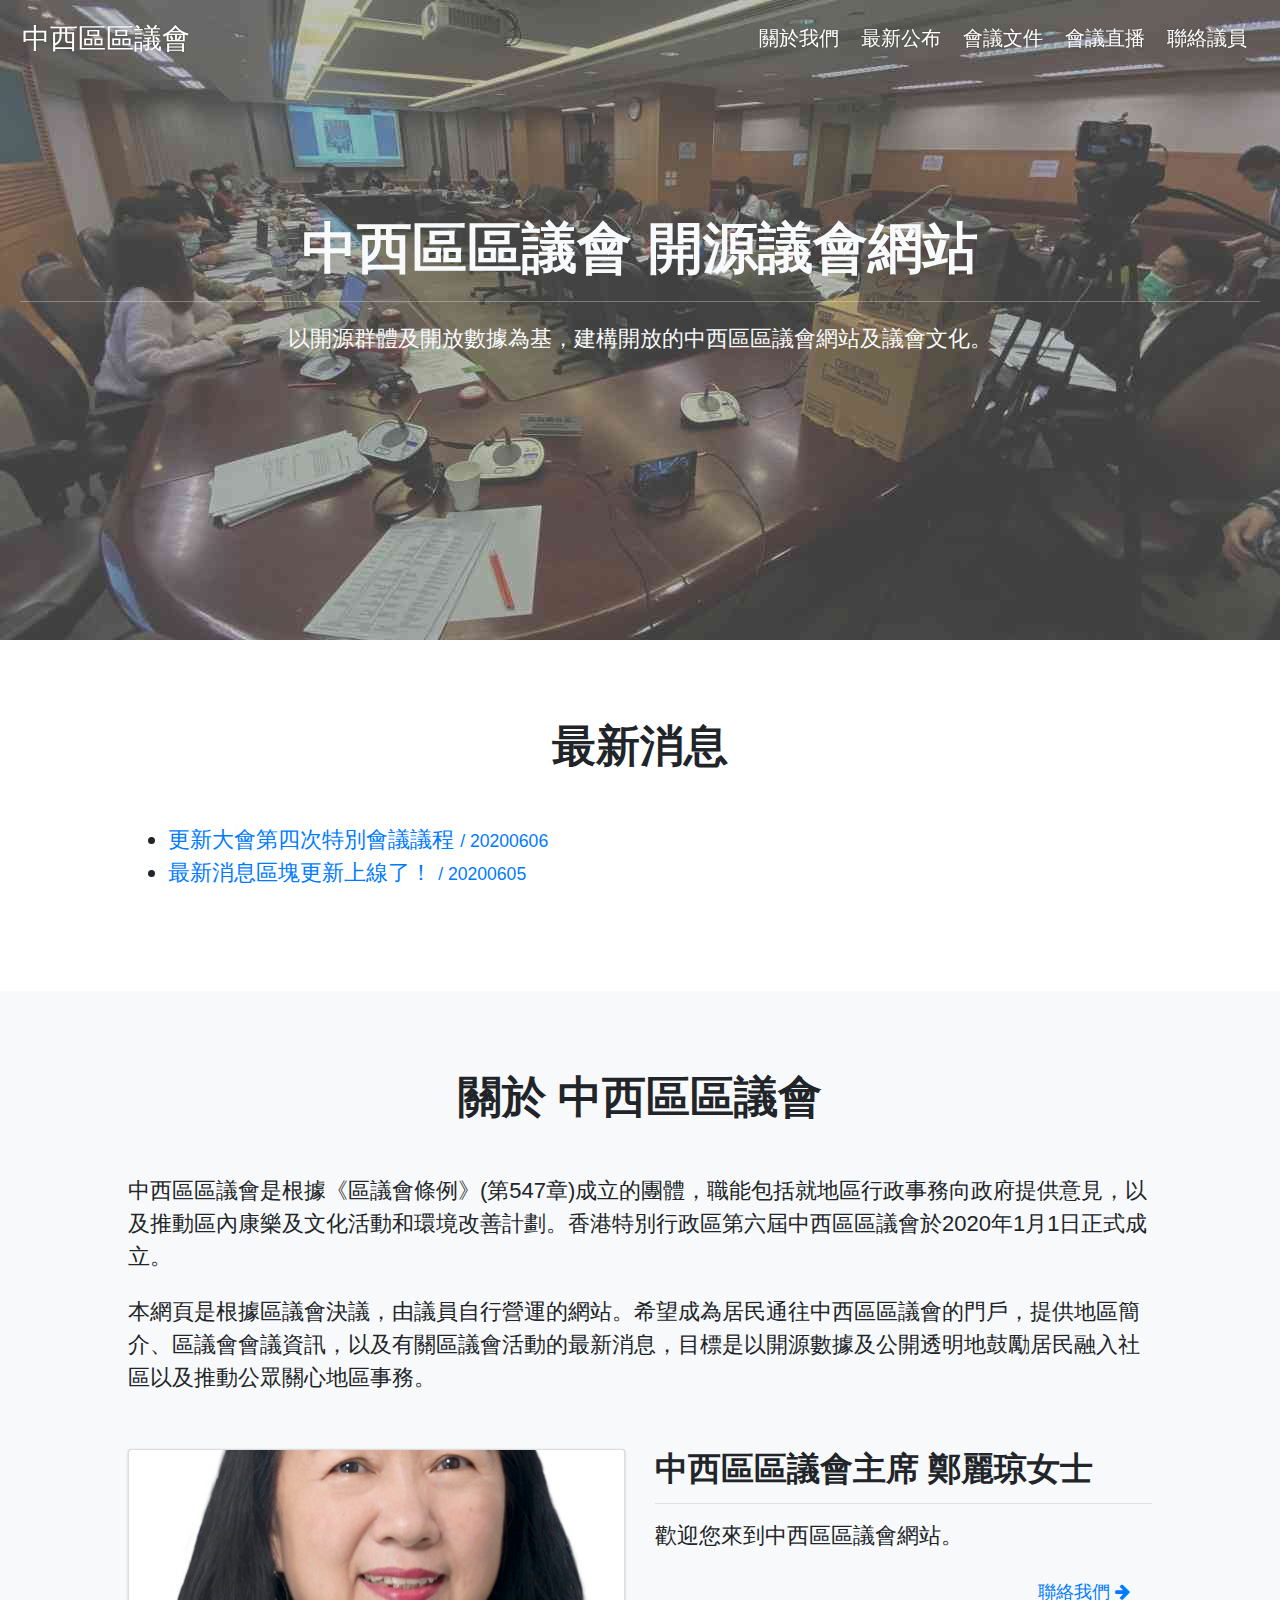
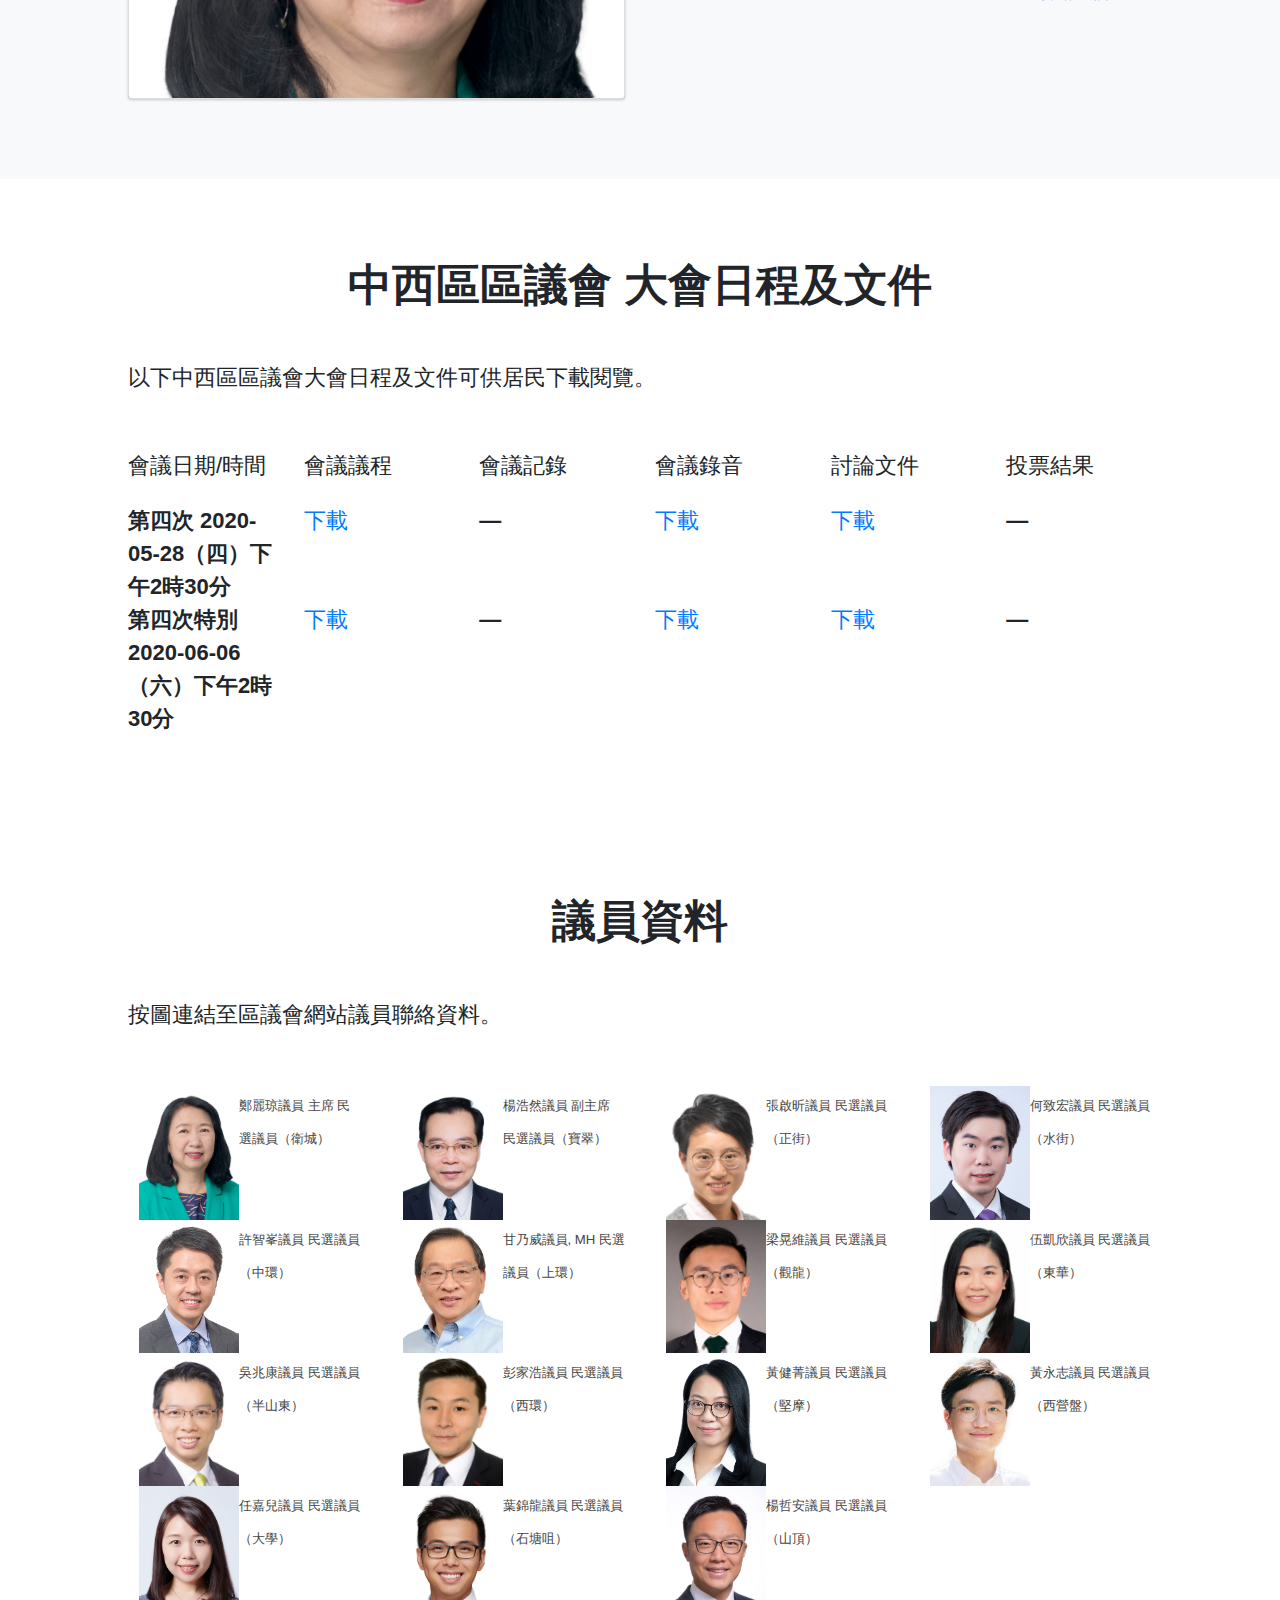
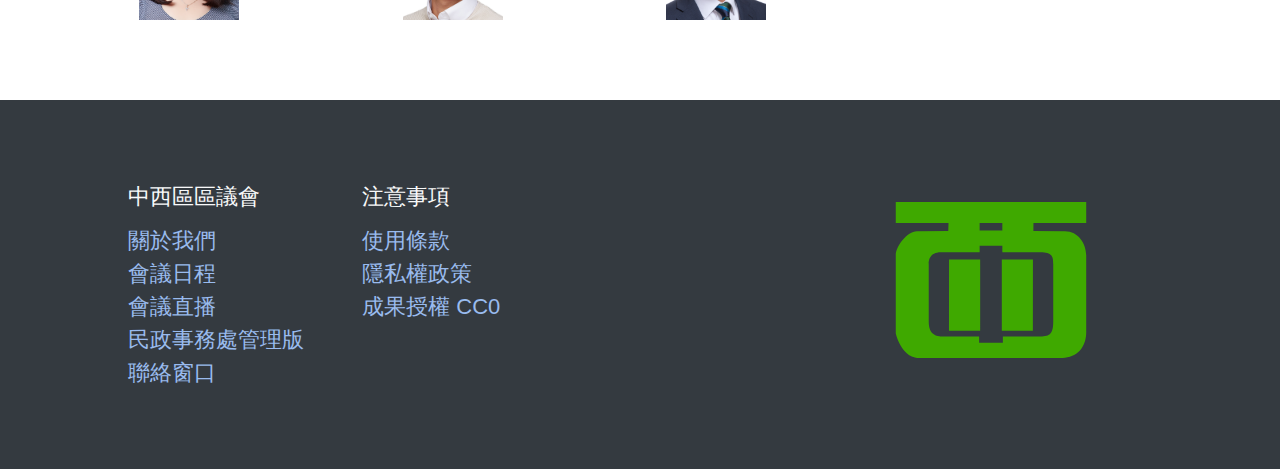
==== index.html @ d82fac0d "minor change meeting_g" ====
<!DOCTYPE html><html><head><meta property="og:locale" content="zh_TW"><meta property="og:title" content="中西區區議會 Central and Western District Council"><meta property="og:type" content="article"><meta property="og:url" content="https://cwdchk.org"><meta property="og:image" content="https://g0v.github.io/grants-landing-template/img/thumbnail.jpg"><meta property="og:image:type" content="image/jpg"><meta property="og:image:width" content="1084"><meta property="og:image:height" content="631"><meta property="og:description" content="中西區區議會門戶網站"><meta property="article:author" content="samyipstt"><meta property="article:section" content="Hong Kong"><meta name="viewport" content="width=device-width; initial-scale=1.0;"><meta charset="utf-8"><link rel="stylesheet" type="text/css" href="//maxcdn.bootstrapcdn.com/bootstrap/4.0.0-beta.2/css/bootstrap.min.css"><link rel="stylesheet" href="//maxcdn.bootstrapcdn.com/font-awesome/4.6.2/css/font-awesome.min.css"><link rel="stylesheet" type="text/css" href="index.css"></head><body><nav class="navbar navbar-expand-lg navbar-dark fixed-top"><a href="/" class="navbar-brand">中西區區議會</a><button type="button" data-toggle="collapse" data-target="#navbarSupportedContent" class="navbar-toggler"><span class="navbar-toggler-icon"></span></button><div class="collapse navbar-collapse"><ul class="navbar-nav ml-auto"><li class="nav-item active"><a href="#about" class="nav-link">關於我們</a></li><li class="nav-item active"><a href="#news" class="nav-link">最新公布</a></li><li class="nav-item active"><a href="#meeting_g" class="nav-link">會議文件</a></li><li class="nav-item active"><a href="https://www.facebook.com/cwdclive/live" target="_blank" class="nav-link">會議直播</a></li><li class="nav-item active"><a href="#contact" class="nav-link">聯絡議員</a></li></ul></div></nav><div class="jumbotron text-light"><div class="text-center"><h1 class="mb-2">中西區區議會 開源議會網站</h1><div style="border-bottom:1px solid rgba(255,255,255,0.3);margin:20px"></div><p>以開源群體及開放數據為基，建構開放的中西區區議會網站及議會文化。</p><br></div></div><div class="section bg-white section-news"><div class="inner"><div class="text-center"><h2 id="news">最新消息</h2></div><ul><li><a href="/#meeting_g">更新大會第四次特別會議議程 <small>/ 20200606</small></a></li><li><a href="/#news/">最新消息區塊更新上線了！ <small>/ 20200605</small></a></li></ul></div></div><div class="section section-why bg-light"><div class="inner"><div class="text-center"><h2 id="about">關於 中西區區議會</h2></div><p>中西區區議會是根據《區議會條例》(第547章)成立的團體，職能包括就地區行政事務向政府提供意見，以及推動區內康樂及文化活動和環境改善計劃。香港特別行政區第六屆中西區區議會於2020年1月1日正式成立。</p><p>本網頁是根據區議會決議，由議員自行營運的網站。希望成為居民通往中西區區議會的門戶，提供地區簡介、區議會會議資訊，以及有關區議會活動的最新消息，目標是以開源數據及公開透明地鼓勵居民融入社區以及推動公眾關心地區事務。</p><br><div class="row"><div class="col"><div style="background:url(img/dcmember/2943.jpg) center center no-repeat #444;background-size:cover" class="media-preview"></div></div><div class="col"><h4>中西區區議會主席 鄭麗琼女士</h4><div class="sep light-dark gap-sm"></div><p>歡迎您來到中西區區議會網站。</p><div class="pull-right mr-3"><a href="#contact"><small>聯絡我們 <i class="fa fa-arrow-right"></i></small></a></div></div></div></div></div><div class="section section-trivia"><div class="inner"><div class="text-center"><h2 id="meeting_g">中西區區議會 大會日程及文件</h2></div><p>以下中西區區議會大會日程及文件可供居民下載閱覽。</p><br><div class="row"><div class="col-2"><p>會議日期/時間</p></div><div class="col-2"><p>會議議程</p></div><div class="col-2"><p>會議記錄</p></div><div class="col-2"><p>會議錄音</p></div><div class="col-2"><p>討論文件</p></div><div class="col-2"><p>投票結果</p></div></div><div class="row"><div class="col-2"><span class="name"><b>第四次 2020-05-28（四）下午2時30分</b></span></div><div class="col-2"><span class="name"><a href="/meeting/meeting_g/GM/2020R04/agenda.odt">下載</a></span></div><div class="col-2"><span class="name"><b>—</b></span></div><div class="col-2"><span class="name"><a href="/202GM0R04record.html">下載</a></span></div><div class="col-2"><span class="name"><a href="/2020GMR04record.html">下載</a></span></div><div class="col-2"><span class="name"><b>—</b></span></div></div><div class="row"><div class="col-2"><span class="name"><b>第四次特別 2020-06-06（六）下午2時30分</b></span></div><div class="col-2"><span class="name"><a href="/meeting/meeting_g/GM/2020S04/agenda.odt">下載</a></span></div><div class="col-2"><span class="name"><b>—</b></span></div><div class="col-2"><span class="name"><a href="/2020GMS04record.html">下載</a></span></div><div class="col-2"><span class="name"><a href="/2020GMS04record.html">下載</a></span></div><div class="col-2"><span class="name"><b>—</b></span></div></div></div></div><div class="section section-trivia"><div class="inner"><div class="text-center"><h2 id="contact">議員資料</h2></div><p>按圖連結至區議會網站議員聯絡資料。</p><br><div class="row"><div class="col-6 col-md-3"><div class="media"><i class="fa mr-2 mt-1"> </i><img src="img/dcmember/2943.jpg" style="width:100px" alt="鄭麗琼議員 主席 民選議員（衛城）"><div class="media-body"><a href="https://www.districtcouncils.gov.hk/central/tc_chi/members/info/dc_member_list_detail.php?member_id=2943" style="line-height:1.4em;font-size:0.6em;color:#444" target="_blank"> 鄭麗琼議員 主席 民選議員（衛城）</a></div></div></div><div class="col-6 col-md-3"><div class="media"><i class="fa mr-2 mt-1"> </i><img src="img/dcmember/2964.jpg" style="width:100px" alt="楊浩然議員 副主席 民選議員（寶翠）"><div class="media-body"><a href="https://www.districtcouncils.gov.hk/central/tc_chi/members/info/dc_member_list_detail.php?member_id=2964" style="line-height:1.4em;font-size:0.6em;color:#444" target="_blank"> 楊浩然議員 副主席 民選議員（寶翠）</a></div></div></div><div class="col-6 col-md-3"><div class="media"><i class="fa mr-2 mt-1"> </i><img src="img/dcmember/2957.jpg" style="width:100px" alt="張啟昕議員 民選議員（正街）"><div class="media-body"><a href="https://www.districtcouncils.gov.hk/central/tc_chi/members/info/dc_member_list_detail.php?member_id=2957" style="line-height:1.4em;font-size:0.6em;color:#444" target="_blank"> 張啟昕議員 民選議員（正街）</a></div></div></div><div class="col-6 col-md-3"><div class="media"><i class="fa mr-2 mt-1"> </i><img src="img/dcmember/2958.jpg" style="width:100px" alt="何致宏議員 民選議員（水街）"><div class="media-body"><a href="https://www.districtcouncils.gov.hk/central/tc_chi/members/info/dc_member_list_detail.php?member_id=2958" style="line-height:1.4em;font-size:0.6em;color:#444" target="_blank"> 何致宏議員 民選議員（水街）</a></div></div></div><div class="col-6 col-md-3"><div class="media"><i class="fa mr-2 mt-1"> </i><img src="img/dcmember/2945.jpg" style="width:100px" alt="許智峯議員 民選議員（中環）"><div class="media-body"><a href="https://www.districtcouncils.gov.hk/central/tc_chi/members/info/dc_member_list_detail.php?member_id=2945" style="line-height:1.4em;font-size:0.6em;color:#444" target="_blank"> 許智峯議員 民選議員（中環）</a></div></div></div><div class="col-6 col-md-3"><div class="media"><i class="fa mr-2 mt-1"> </i><img src="img/dcmember/2946.jpg" style="width:100px" alt=" 甘乃威議員, MH 民選議員（上環）"><div class="media-body"><a href="https://www.districtcouncils.gov.hk/central/tc_chi/members/info/dc_member_list_detail.php?member_id=2946" style="line-height:1.4em;font-size:0.6em;color:#444" target="_blank">  甘乃威議員, MH 民選議員（上環）</a></div></div></div><div class="col-6 col-md-3"><div class="media"><i class="fa mr-2 mt-1"> </i><img src="img/dcmember/2959.jpg" style="width:100px" alt="梁晃維議員 民選議員（觀龍）"><div class="media-body"><a href="https://www.districtcouncils.gov.hk/central/tc_chi/members/info/dc_member_list_detail.php?member_id=2959" style="line-height:1.4em;font-size:0.6em;color:#444" target="_blank"> 梁晃維議員 民選議員（觀龍）</a></div></div></div><div class="col-6 col-md-3"><div class="media"><i class="fa mr-2 mt-1"> </i><img src="img/dcmember/2956.jpg" style="width:100px" alt="伍凱欣議員 民選議員（東華）"><div class="media-body"><a href="https://www.districtcouncils.gov.hk/central/tc_chi/members/info/dc_member_list_detail.php?member_id=2956" style="line-height:1.4em;font-size:0.6em;color:#444" target="_blank"> 伍凱欣議員 民選議員（東華）</a></div></div></div><div class="col-6 col-md-3"><div class="media"><i class="fa mr-2 mt-1"> </i><img src="img/dcmember/2952.jpg" style="width:100px" alt="吳兆康議員 民選議員（半山東）"><div class="media-body"><a href="https://www.districtcouncils.gov.hk/central/tc_chi/members/info/dc_member_list_detail.php?member_id=2952" style="line-height:1.4em;font-size:0.6em;color:#444" target="_blank"> 吳兆康議員 民選議員（半山東）</a></div></div></div><div class="col-6 col-md-3"><div class="media"><i class="fa mr-2 mt-1"> </i><img src="img/dcmember/2960.jpg" style="width:100px" alt="彭家浩議員 民選議員（西環）"><div class="media-body"><a href="https://www.districtcouncils.gov.hk/central/tc_chi/members/info/dc_member_list_detail.php?member_id=2960" style="line-height:1.4em;font-size:0.6em;color:#444" target="_blank"> 彭家浩議員 民選議員（西環）</a></div></div></div><div class="col-6 col-md-3"><div class="media"><i class="fa mr-2 mt-1"> </i><img src="img/dcmember/2961.jpg" style="width:100px" alt="黃健菁議員 民選議員（堅摩）"><div class="media-body"><a href="https://www.districtcouncils.gov.hk/central/tc_chi/members/info/dc_member_list_detail.php?member_id=2961" style="line-height:1.4em;font-size:0.6em;color:#444" target="_blank"> 黃健菁議員 民選議員（堅摩）</a></div></div></div><div class="col-6 col-md-3"><div class="media"><i class="fa mr-2 mt-1"> </i><img src="img/dcmember/2962.jpg" style="width:100px" alt="黃永志議員 民選議員（西營盤）"><div class="media-body"><a href="https://www.districtcouncils.gov.hk/central/tc_chi/members/info/dc_member_list_detail.php?member_id=2962" style="line-height:1.4em;font-size:0.6em;color:#444" target="_blank"> 黃永志議員 民選議員（西營盤）</a></div></div></div><div class="col-6 col-md-3"><div class="media"><i class="fa mr-2 mt-1"> </i><img src="img/dcmember/2963.jpg" style="width:100px" alt="任嘉兒議員 民選議員（大學）"><div class="media-body"><a href="https://www.districtcouncils.gov.hk/central/tc_chi/members/info/dc_member_list_detail.php?member_id=2963" style="line-height:1.4em;font-size:0.6em;color:#444" target="_blank"> 任嘉兒議員 民選議員（大學）</a></div></div></div><div class="col-6 col-md-3"><div class="media"><i class="fa mr-2 mt-1"> </i><img src="img/dcmember/2965.jpg" style="width:100px" alt="葉錦龍議員 民選議員（石塘咀）"><div class="media-body"><a href="https://www.districtcouncils.gov.hk/central/tc_chi/members/info/dc_member_list_detail.php?member_id=2965" style="line-height:1.4em;font-size:0.6em;color:#444" target="_blank"> 葉錦龍議員 民選議員（石塘咀）</a></div></div></div><div class="col-6 col-md-3"><div class="media"><i class="fa mr-2 mt-1"> </i><img src="img/dcmember/2955.jpg" style="width:100px" alt="楊哲安議員 民選議員（山頂）"><div class="media-body"><a href="https://www.districtcouncils.gov.hk/central/tc_chi/members/info/dc_member_list_detail.php?member_id=2955" style="line-height:1.4em;font-size:0.6em;color:#444" target="_blank"> 楊哲安議員 民選議員（山頂）</a></div></div></div></div></div></div><div class="section section-footer bg-dark text-light"><div class="inner"><div class="row"><div class="col-12 col-md-8"><div class="row"><div class="col-6 col-md-4"><label>中西區區議會</label><div class="item"><a href="#about">關於我們</a></div><div class="item"><a href="#meeting_g">會議日程</a></div><div class="item"><a href="https://www.facebook.com/cwdclive/live" target="_blank">會議直播</a></div><div class="item"><a href="https://www.districtcouncils.gov.hk/central/" target="_blank">民政事務處管理版</a></div><div class="item"><a href="#contact">聯絡窗口</a></div></div><div class="col-6 col-md-4"><label>注意事項</label><div class="item"><a href="#">使用條款</a></div><div class="item"><a href="#">隱私權政策</a></div><div class="item"><a href="#">成果授權 CC0</a></div></div></div></div><div class="col-12 col-md-4 text-center"><a href="/" target="_blank"><img src="img/cwdc.svg" style="width:200px" alt="CWDC"></a></div></div></div></div></body></html>
---- index.css ----
html,
body {
  width: 100%;
  height: 100%;
  margin: 0;
  padding: 0;
  font-size: 22px;
  font-family: wt011, Helvetica, Arial, sans-serif;
}
h1,
h2,
h3,
h4,
h5 {
  font-weight: 900;
}
nav {
  text-shadow: 0 0 2px rgba(0,0,0,0.3);
  font-size: 0.9em;
}
.jumbotron {
  height: 100%;
  max-height: 640px;
  margin-bottom: 0;
  position: relative;
  background: url("img/jumbotron.jpg") center center no-repeat #222;
  background-size: cover;
  border-radius: 0;
}
.jumbotron .text-center {
  position: absolute;
  top: 0;
  left: 0;
  right: 0;
  bottom: 0;
  margin: auto;
  height: 210px;
}
.section {
  padding: 80px 20px;
}
.section .inner {
  margin: 0 auto;
  max-width: 1024px;
}
h2 {
  margin-bottom: 50px;
}
.huge {
  font-size: 3em;
  font-weight: 900;
}
.section-photos {
  padding: 0;
}
.section-photos .inner {
  display: flex;
  -webkit-flex-wrap: wrap;
  flex-wrap: wrap;
  width: 100%;
  max-width: 100%;
}
.section-photos .photo {
  -webkit-flex: 1 1 auto;
  flex: 1 1 auto;
  width: 33%;
  height: 270px;
  background-color: #000;
  background-position: center center;
  background-size: cover;
  box-shadow: inset 0 0 0 1px rgba(255,255,255,0.2);
}
.section-photos .photo .mask {
  content: " ";
  width: 100%;
  height: 100%;
  display: block;
  background: #000;
  opacity: 0.5;
}
.section-photos .photo:hover .mask {
  opacity: 0;
}
.section-features {
  padding-top: 90px;
}
.section-features .icon {
  font-size: 90px;
  margin-bottom: 40px;
}
.section-features p {
  font-size: 0.9em;
  color: #555;
}.section-schedule p {
  font-size: 0.9em;
  color: #555;
}
.section-footer a {
  color: #9be;
}
.media-preview {
  border: 1px solid #ddd;
  border-radius: 3px;
  background: #444;
  width: 100%;
  height: 250px;
  box-shadow: 0 1px 3px rgba(0,0,0,0.2);
}
.sep.gap-sm {
  margin: 15px 0;
}
.sep.gap {
  margin: 30px 0;
}
.sep.gap-lg {
  margin: 60px 0;
}
.sep.light {
  border-bottom: 1px solid rgba(255,255,255,0.5);
}
.sep.dark {
  border-bottom: 1px solid rgba(0,0,0,0.5);
}
.sep.light-dark {
  border-bottom: 1px solid rgba(0,0,0,0.1);
}
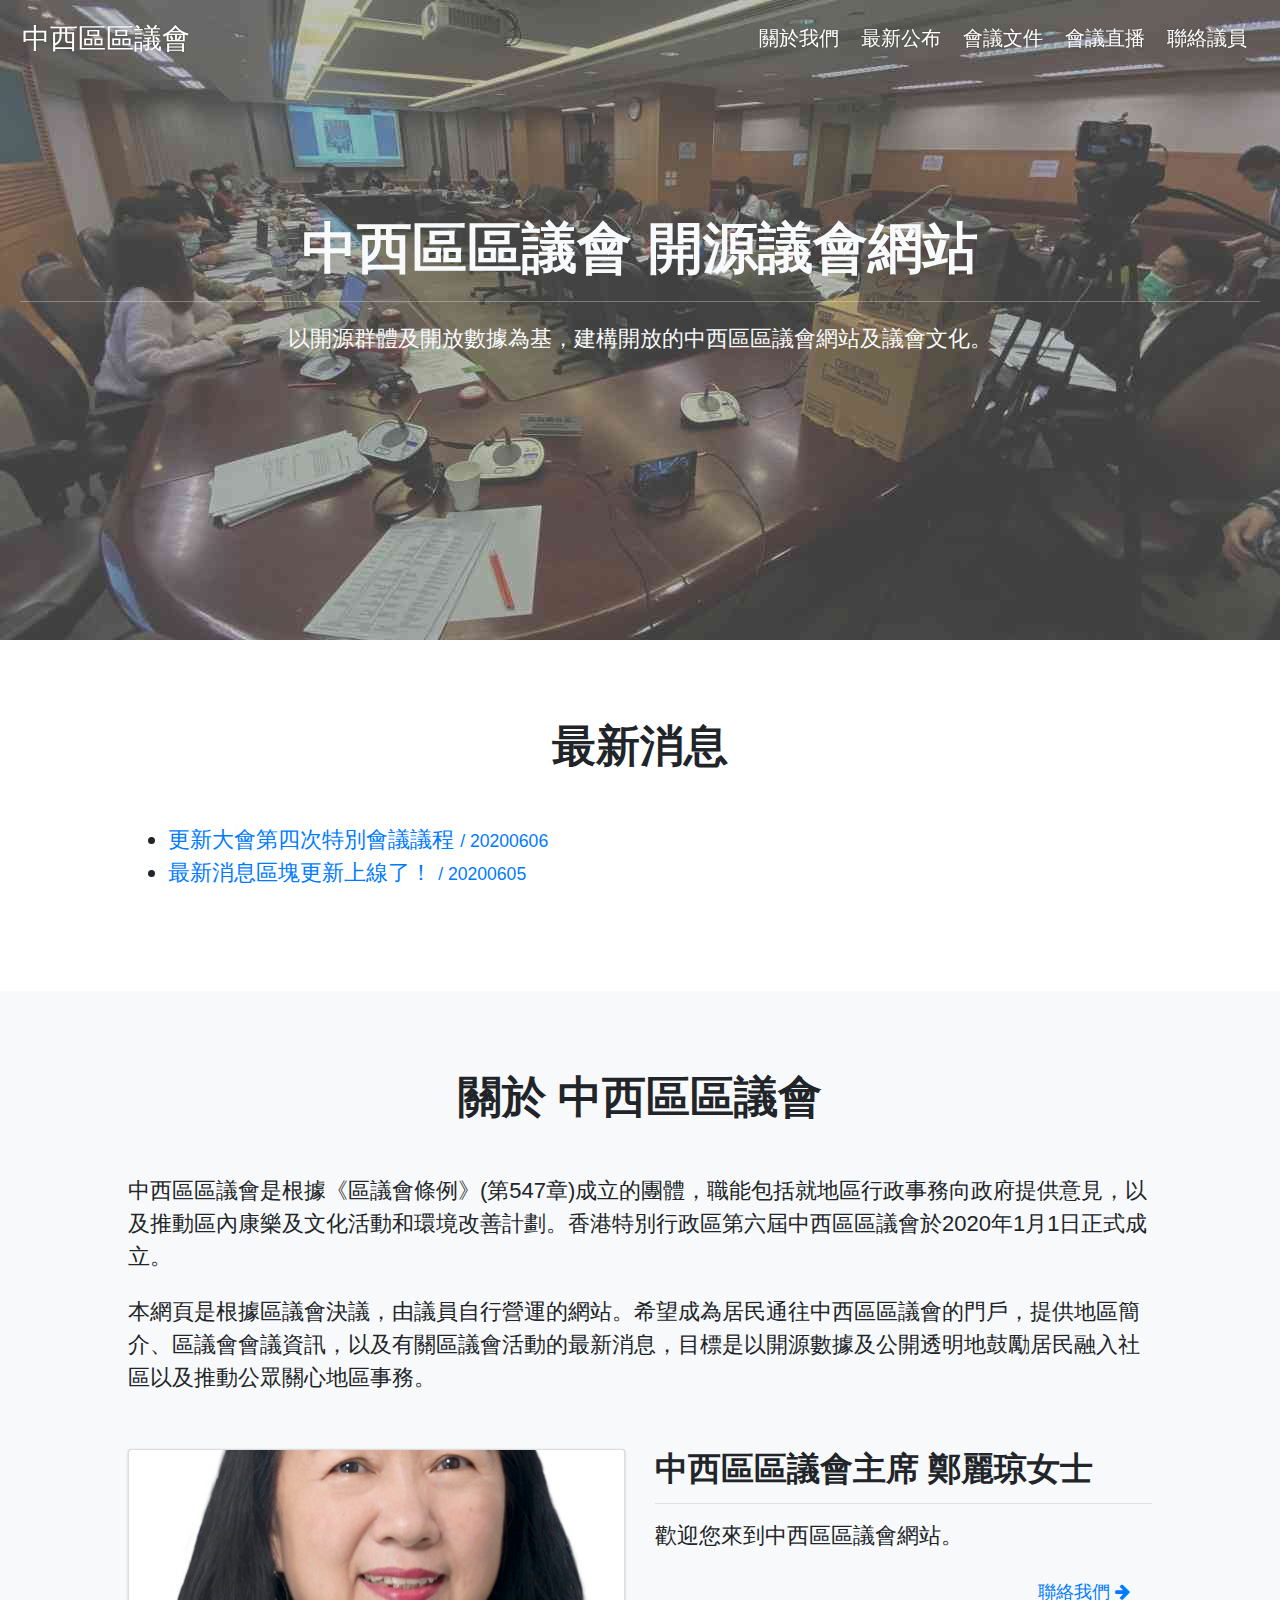
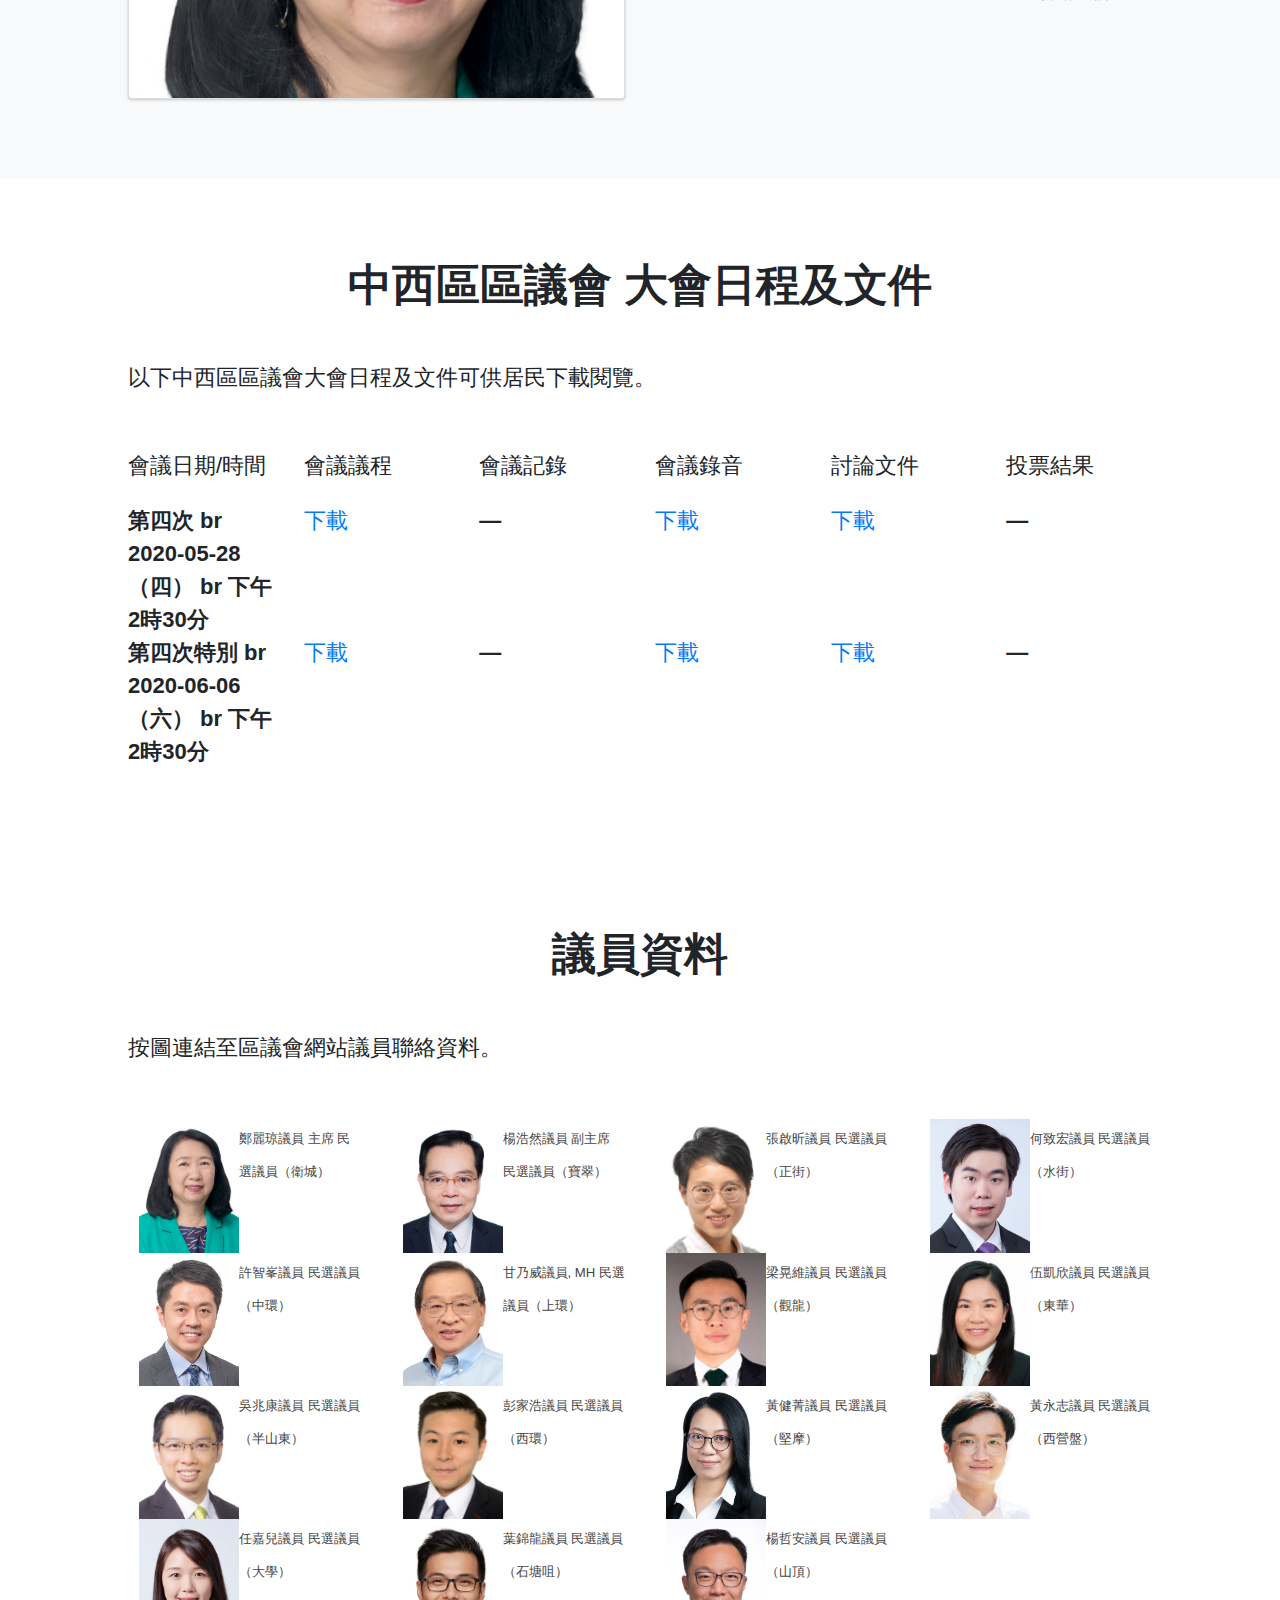
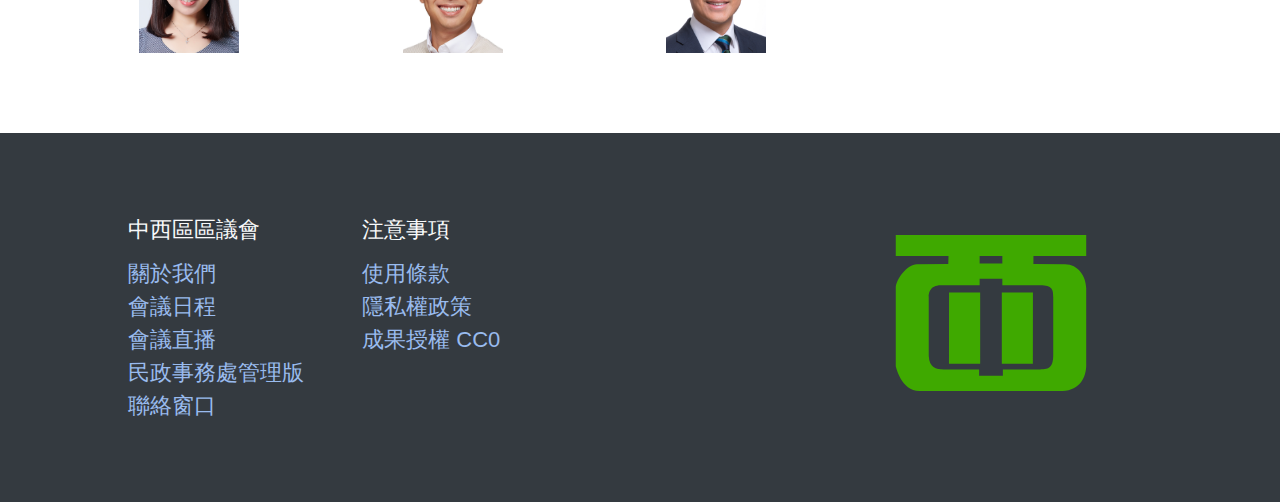
==== commit 3f2d8126: "line break meeting_g" ====
--- a/index.html
+++ b/index.html
@@ -1 +1 @@
-<!DOCTYPE html><html><head><meta property="og:locale" content="zh_TW"><meta property="og:title" content="中西區區議會 Central and Western District Council"><meta property="og:type" content="article"><meta property="og:url" content="https://cwdchk.org"><meta property="og:image" content="https://g0v.github.io/grants-landing-template/img/thumbnail.jpg"><meta property="og:image:type" content="image/jpg"><meta property="og:image:width" content="1084"><meta property="og:image:height" content="631"><meta property="og:description" content="中西區區議會門戶網站"><meta property="article:author" content="samyipstt"><meta property="article:section" content="Hong Kong"><meta name="viewport" content="width=device-width; initial-scale=1.0;"><meta charset="utf-8"><link rel="stylesheet" type="text/css" href="//maxcdn.bootstrapcdn.com/bootstrap/4.0.0-beta.2/css/bootstrap.min.css"><link rel="stylesheet" href="//maxcdn.bootstrapcdn.com/font-awesome/4.6.2/css/font-awesome.min.css"><link rel="stylesheet" type="text/css" href="index.css"></head><body><nav class="navbar navbar-expand-lg navbar-dark fixed-top"><a href="/" class="navbar-brand">中西區區議會</a><button type="button" data-toggle="collapse" data-target="#navbarSupportedContent" class="navbar-toggler"><span class="navbar-toggler-icon"></span></button><div class="collapse navbar-collapse"><ul class="navbar-nav ml-auto"><li class="nav-item active"><a href="#about" class="nav-link">關於我們</a></li><li class="nav-item active"><a href="#news" class="nav-link">最新公布</a></li><li class="nav-item active"><a href="#meeting_g" class="nav-link">會議文件</a></li><li class="nav-item active"><a href="https://www.facebook.com/cwdclive/live" target="_blank" class="nav-link">會議直播</a></li><li class="nav-item active"><a href="#contact" class="nav-link">聯絡議員</a></li></ul></div></nav><div class="jumbotron text-light"><div class="text-center"><h1 class="mb-2">中西區區議會 開源議會網站</h1><div style="border-bottom:1px solid rgba(255,255,255,0.3);margin:20px"></div><p>以開源群體及開放數據為基，建構開放的中西區區議會網站及議會文化。</p><br></div></div><div class="section bg-white section-news"><div class="inner"><div class="text-center"><h2 id="news">最新消息</h2></div><ul><li><a href="/#meeting_g">更新大會第四次特別會議議程 <small>/ 20200606</small></a></li><li><a href="/#news/">最新消息區塊更新上線了！ <small>/ 20200605</small></a></li></ul></div></div><div class="section section-why bg-light"><div class="inner"><div class="text-center"><h2 id="about">關於 中西區區議會</h2></div><p>中西區區議會是根據《區議會條例》(第547章)成立的團體，職能包括就地區行政事務向政府提供意見，以及推動區內康樂及文化活動和環境改善計劃。香港特別行政區第六屆中西區區議會於2020年1月1日正式成立。</p><p>本網頁是根據區議會決議，由議員自行營運的網站。希望成為居民通往中西區區議會的門戶，提供地區簡介、區議會會議資訊，以及有關區議會活動的最新消息，目標是以開源數據及公開透明地鼓勵居民融入社區以及推動公眾關心地區事務。</p><br><div class="row"><div class="col"><div style="background:url(img/dcmember/2943.jpg) center center no-repeat #444;background-size:cover" class="media-preview"></div></div><div class="col"><h4>中西區區議會主席 鄭麗琼女士</h4><div class="sep light-dark gap-sm"></div><p>歡迎您來到中西區區議會網站。</p><div class="pull-right mr-3"><a href="#contact"><small>聯絡我們 <i class="fa fa-arrow-right"></i></small></a></div></div></div></div></div><div class="section section-trivia"><div class="inner"><div class="text-center"><h2 id="meeting_g">中西區區議會 大會日程及文件</h2></div><p>以下中西區區議會大會日程及文件可供居民下載閱覽。</p><br><div class="row"><div class="col-2"><p>會議日期/時間</p></div><div class="col-2"><p>會議議程</p></div><div class="col-2"><p>會議記錄</p></div><div class="col-2"><p>會議錄音</p></div><div class="col-2"><p>討論文件</p></div><div class="col-2"><p>投票結果</p></div></div><div class="row"><div class="col-2"><span class="name"><b>第四次 2020-05-28（四）下午2時30分</b></span></div><div class="col-2"><span class="name"><a href="/meeting/meeting_g/GM/2020R04/agenda.odt">下載</a></span></div><div class="col-2"><span class="name"><b>—</b></span></div><div class="col-2"><span class="name"><a href="/202GM0R04record.html">下載</a></span></div><div class="col-2"><span class="name"><a href="/2020GMR04record.html">下載</a></span></div><div class="col-2"><span class="name"><b>—</b></span></div></div><div class="row"><div class="col-2"><span class="name"><b>第四次特別 2020-06-06（六）下午2時30分</b></span></div><div class="col-2"><span class="name"><a href="/meeting/meeting_g/GM/2020S04/agenda.odt">下載</a></span></div><div class="col-2"><span class="name"><b>—</b></span></div><div class="col-2"><span class="name"><a href="/2020GMS04record.html">下載</a></span></div><div class="col-2"><span class="name"><a href="/2020GMS04record.html">下載</a></span></div><div class="col-2"><span class="name"><b>—</b></span></div></div></div></div><div class="section section-trivia"><div class="inner"><div class="text-center"><h2 id="contact">議員資料</h2></div><p>按圖連結至區議會網站議員聯絡資料。</p><br><div class="row"><div class="col-6 col-md-3"><div class="media"><i class="fa mr-2 mt-1"> </i><img src="img/dcmember/2943.jpg" style="width:100px" alt="鄭麗琼議員 主席 民選議員（衛城）"><div class="media-body"><a href="https://www.districtcouncils.gov.hk/central/tc_chi/members/info/dc_member_list_detail.php?member_id=2943" style="line-height:1.4em;font-size:0.6em;color:#444" target="_blank"> 鄭麗琼議員 主席 民選議員（衛城）</a></div></div></div><div class="col-6 col-md-3"><div class="media"><i class="fa mr-2 mt-1"> </i><img src="img/dcmember/2964.jpg" style="width:100px" alt="楊浩然議員 副主席 民選議員（寶翠）"><div class="media-body"><a href="https://www.districtcouncils.gov.hk/central/tc_chi/members/info/dc_member_list_detail.php?member_id=2964" style="line-height:1.4em;font-size:0.6em;color:#444" target="_blank"> 楊浩然議員 副主席 民選議員（寶翠）</a></div></div></div><div class="col-6 col-md-3"><div class="media"><i class="fa mr-2 mt-1"> </i><img src="img/dcmember/2957.jpg" style="width:100px" alt="張啟昕議員 民選議員（正街）"><div class="media-body"><a href="https://www.districtcouncils.gov.hk/central/tc_chi/members/info/dc_member_list_detail.php?member_id=2957" style="line-height:1.4em;font-size:0.6em;color:#444" target="_blank"> 張啟昕議員 民選議員（正街）</a></div></div></div><div class="col-6 col-md-3"><div class="media"><i class="fa mr-2 mt-1"> </i><img src="img/dcmember/2958.jpg" style="width:100px" alt="何致宏議員 民選議員（水街）"><div class="media-body"><a href="https://www.districtcouncils.gov.hk/central/tc_chi/members/info/dc_member_list_detail.php?member_id=2958" style="line-height:1.4em;font-size:0.6em;color:#444" target="_blank"> 何致宏議員 民選議員（水街）</a></div></div></div><div class="col-6 col-md-3"><div class="media"><i class="fa mr-2 mt-1"> </i><img src="img/dcmember/2945.jpg" style="width:100px" alt="許智峯議員 民選議員（中環）"><div class="media-body"><a href="https://www.districtcouncils.gov.hk/central/tc_chi/members/info/dc_member_list_detail.php?member_id=2945" style="line-height:1.4em;font-size:0.6em;color:#444" target="_blank"> 許智峯議員 民選議員（中環）</a></div></div></div><div class="col-6 col-md-3"><div class="media"><i class="fa mr-2 mt-1"> </i><img src="img/dcmember/2946.jpg" style="width:100px" alt=" 甘乃威議員, MH 民選議員（上環）"><div class="media-body"><a href="https://www.districtcouncils.gov.hk/central/tc_chi/members/info/dc_member_list_detail.php?member_id=2946" style="line-height:1.4em;font-size:0.6em;color:#444" target="_blank">  甘乃威議員, MH 民選議員（上環）</a></div></div></div><div class="col-6 col-md-3"><div class="media"><i class="fa mr-2 mt-1"> </i><img src="img/dcmember/2959.jpg" style="width:100px" alt="梁晃維議員 民選議員（觀龍）"><div class="media-body"><a href="https://www.districtcouncils.gov.hk/central/tc_chi/members/info/dc_member_list_detail.php?member_id=2959" style="line-height:1.4em;font-size:0.6em;color:#444" target="_blank"> 梁晃維議員 民選議員（觀龍）</a></div></div></div><div class="col-6 col-md-3"><div class="media"><i class="fa mr-2 mt-1"> </i><img src="img/dcmember/2956.jpg" style="width:100px" alt="伍凱欣議員 民選議員（東華）"><div class="media-body"><a href="https://www.districtcouncils.gov.hk/central/tc_chi/members/info/dc_member_list_detail.php?member_id=2956" style="line-height:1.4em;font-size:0.6em;color:#444" target="_blank"> 伍凱欣議員 民選議員（東華）</a></div></div></div><div class="col-6 col-md-3"><div class="media"><i class="fa mr-2 mt-1"> </i><img src="img/dcmember/2952.jpg" style="width:100px" alt="吳兆康議員 民選議員（半山東）"><div class="media-body"><a href="https://www.districtcouncils.gov.hk/central/tc_chi/members/info/dc_member_list_detail.php?member_id=2952" style="line-height:1.4em;font-size:0.6em;color:#444" target="_blank"> 吳兆康議員 民選議員（半山東）</a></div></div></div><div class="col-6 col-md-3"><div class="media"><i class="fa mr-2 mt-1"> </i><img src="img/dcmember/2960.jpg" style="width:100px" alt="彭家浩議員 民選議員（西環）"><div class="media-body"><a href="https://www.districtcouncils.gov.hk/central/tc_chi/members/info/dc_member_list_detail.php?member_id=2960" style="line-height:1.4em;font-size:0.6em;color:#444" target="_blank"> 彭家浩議員 民選議員（西環）</a></div></div></div><div class="col-6 col-md-3"><div class="media"><i class="fa mr-2 mt-1"> </i><img src="img/dcmember/2961.jpg" style="width:100px" alt="黃健菁議員 民選議員（堅摩）"><div class="media-body"><a href="https://www.districtcouncils.gov.hk/central/tc_chi/members/info/dc_member_list_detail.php?member_id=2961" style="line-height:1.4em;font-size:0.6em;color:#444" target="_blank"> 黃健菁議員 民選議員（堅摩）</a></div></div></div><div class="col-6 col-md-3"><div class="media"><i class="fa mr-2 mt-1"> </i><img src="img/dcmember/2962.jpg" style="width:100px" alt="黃永志議員 民選議員（西營盤）"><div class="media-body"><a href="https://www.districtcouncils.gov.hk/central/tc_chi/members/info/dc_member_list_detail.php?member_id=2962" style="line-height:1.4em;font-size:0.6em;color:#444" target="_blank"> 黃永志議員 民選議員（西營盤）</a></div></div></div><div class="col-6 col-md-3"><div class="media"><i class="fa mr-2 mt-1"> </i><img src="img/dcmember/2963.jpg" style="width:100px" alt="任嘉兒議員 民選議員（大學）"><div class="media-body"><a href="https://www.districtcouncils.gov.hk/central/tc_chi/members/info/dc_member_list_detail.php?member_id=2963" style="line-height:1.4em;font-size:0.6em;color:#444" target="_blank"> 任嘉兒議員 民選議員（大學）</a></div></div></div><div class="col-6 col-md-3"><div class="media"><i class="fa mr-2 mt-1"> </i><img src="img/dcmember/2965.jpg" style="width:100px" alt="葉錦龍議員 民選議員（石塘咀）"><div class="media-body"><a href="https://www.districtcouncils.gov.hk/central/tc_chi/members/info/dc_member_list_detail.php?member_id=2965" style="line-height:1.4em;font-size:0.6em;color:#444" target="_blank"> 葉錦龍議員 民選議員（石塘咀）</a></div></div></div><div class="col-6 col-md-3"><div class="media"><i class="fa mr-2 mt-1"> </i><img src="img/dcmember/2955.jpg" style="width:100px" alt="楊哲安議員 民選議員（山頂）"><div class="media-body"><a href="https://www.districtcouncils.gov.hk/central/tc_chi/members/info/dc_member_list_detail.php?member_id=2955" style="line-height:1.4em;font-size:0.6em;color:#444" target="_blank"> 楊哲安議員 民選議員（山頂）</a></div></div></div></div></div></div><div class="section section-footer bg-dark text-light"><div class="inner"><div class="row"><div class="col-12 col-md-8"><div class="row"><div class="col-6 col-md-4"><label>中西區區議會</label><div class="item"><a href="#about">關於我們</a></div><div class="item"><a href="#meeting_g">會議日程</a></div><div class="item"><a href="https://www.facebook.com/cwdclive/live" target="_blank">會議直播</a></div><div class="item"><a href="https://www.districtcouncils.gov.hk/central/" target="_blank">民政事務處管理版</a></div><div class="item"><a href="#contact">聯絡窗口</a></div></div><div class="col-6 col-md-4"><label>注意事項</label><div class="item"><a href="#">使用條款</a></div><div class="item"><a href="#">隱私權政策</a></div><div class="item"><a href="#">成果授權 CC0</a></div></div></div></div><div class="col-12 col-md-4 text-center"><a href="/" target="_blank"><img src="img/cwdc.svg" style="width:200px" alt="CWDC"></a></div></div></div></div></body></html>+<!DOCTYPE html><html><head><meta property="og:locale" content="zh_TW"><meta property="og:title" content="中西區區議會 Central and Western District Council"><meta property="og:type" content="article"><meta property="og:url" content="https://cwdchk.org"><meta property="og:image" content="https://g0v.github.io/grants-landing-template/img/thumbnail.jpg"><meta property="og:image:type" content="image/jpg"><meta property="og:image:width" content="1084"><meta property="og:image:height" content="631"><meta property="og:description" content="中西區區議會門戶網站"><meta property="article:author" content="samyipstt"><meta property="article:section" content="Hong Kong"><meta name="viewport" content="width=device-width; initial-scale=1.0;"><meta charset="utf-8"><link rel="stylesheet" type="text/css" href="//maxcdn.bootstrapcdn.com/bootstrap/4.0.0-beta.2/css/bootstrap.min.css"><link rel="stylesheet" href="//maxcdn.bootstrapcdn.com/font-awesome/4.6.2/css/font-awesome.min.css"><link rel="stylesheet" type="text/css" href="index.css"></head><body><nav class="navbar navbar-expand-lg navbar-dark fixed-top"><a href="/" class="navbar-brand">中西區區議會</a><button type="button" data-toggle="collapse" data-target="#navbarSupportedContent" class="navbar-toggler"><span class="navbar-toggler-icon"></span></button><div class="collapse navbar-collapse"><ul class="navbar-nav ml-auto"><li class="nav-item active"><a href="#about" class="nav-link">關於我們</a></li><li class="nav-item active"><a href="#news" class="nav-link">最新公布</a></li><li class="nav-item active"><a href="#meeting_g" class="nav-link">會議文件</a></li><li class="nav-item active"><a href="https://www.facebook.com/cwdclive/live" target="_blank" class="nav-link">會議直播</a></li><li class="nav-item active"><a href="#contact" class="nav-link">聯絡議員</a></li></ul></div></nav><div class="jumbotron text-light"><div class="text-center"><h1 class="mb-2">中西區區議會 開源議會網站</h1><div style="border-bottom:1px solid rgba(255,255,255,0.3);margin:20px"></div><p>以開源群體及開放數據為基，建構開放的中西區區議會網站及議會文化。</p><br></div></div><div class="section bg-white section-news"><div class="inner"><div class="text-center"><h2 id="news">最新消息</h2></div><ul><li><a href="/#meeting_g">更新大會第四次特別會議議程 <small>/ 20200606</small></a></li><li><a href="/#news/">最新消息區塊更新上線了！ <small>/ 20200605</small></a></li></ul></div></div><div class="section section-why bg-light"><div class="inner"><div class="text-center"><h2 id="about">關於 中西區區議會</h2></div><p>中西區區議會是根據《區議會條例》(第547章)成立的團體，職能包括就地區行政事務向政府提供意見，以及推動區內康樂及文化活動和環境改善計劃。香港特別行政區第六屆中西區區議會於2020年1月1日正式成立。</p><p>本網頁是根據區議會決議，由議員自行營運的網站。希望成為居民通往中西區區議會的門戶，提供地區簡介、區議會會議資訊，以及有關區議會活動的最新消息，目標是以開源數據及公開透明地鼓勵居民融入社區以及推動公眾關心地區事務。</p><br><div class="row"><div class="col"><div style="background:url(img/dcmember/2943.jpg) center center no-repeat #444;background-size:cover" class="media-preview"></div></div><div class="col"><h4>中西區區議會主席 鄭麗琼女士</h4><div class="sep light-dark gap-sm"></div><p>歡迎您來到中西區區議會網站。</p><div class="pull-right mr-3"><a href="#contact"><small>聯絡我們 <i class="fa fa-arrow-right"></i></small></a></div></div></div></div></div><div class="section section-trivia"><div class="inner"><div class="text-center"><h2 id="meeting_g">中西區區議會 大會日程及文件</h2></div><p>以下中西區區議會大會日程及文件可供居民下載閱覽。</p><br><div class="row"><div class="col-2"><p>會議日期/時間</p></div><div class="col-2"><p>會議議程</p></div><div class="col-2"><p>會議記錄</p></div><div class="col-2"><p>會議錄音</p></div><div class="col-2"><p>討論文件</p></div><div class="col-2"><p>投票結果</p></div></div><div class="row"><div class="col-2"><span class="name"><b>第四次 br 2020-05-28（四） br 下午2時30分</b></span></div><div class="col-2"><span class="name"><a href="/meeting/meeting_g/GM/2020R04/agenda.odt">下載</a></span></div><div class="col-2"><span class="name"><b>—</b></span></div><div class="col-2"><span class="name"><a href="/202GM0R04record.html">下載</a></span></div><div class="col-2"><span class="name"><a href="/2020GMR04record.html">下載</a></span></div><div class="col-2"><span class="name"><b>—</b></span></div></div><div class="row"><div class="col-2"><span class="name"><b>第四次特別 br 2020-06-06（六） br 下午2時30分</b></span></div><div class="col-2"><span class="name"><a href="/meeting/meeting_g/GM/2020S04/agenda.odt">下載</a></span></div><div class="col-2"><span class="name"><b>—</b></span></div><div class="col-2"><span class="name"><a href="/2020GMS04record.html">下載</a></span></div><div class="col-2"><span class="name"><a href="/2020GMS04record.html">下載</a></span></div><div class="col-2"><span class="name"><b>—</b></span></div></div></div></div><div class="section section-trivia"><div class="inner"><div class="text-center"><h2 id="contact">議員資料</h2></div><p>按圖連結至區議會網站議員聯絡資料。</p><br><div class="row"><div class="col-6 col-md-3"><div class="media"><i class="fa mr-2 mt-1"> </i><img src="img/dcmember/2943.jpg" style="width:100px" alt="鄭麗琼議員 主席 民選議員（衛城）"><div class="media-body"><a href="https://www.districtcouncils.gov.hk/central/tc_chi/members/info/dc_member_list_detail.php?member_id=2943" style="line-height:1.4em;font-size:0.6em;color:#444" target="_blank"> 鄭麗琼議員 主席 民選議員（衛城）</a></div></div></div><div class="col-6 col-md-3"><div class="media"><i class="fa mr-2 mt-1"> </i><img src="img/dcmember/2964.jpg" style="width:100px" alt="楊浩然議員 副主席 民選議員（寶翠）"><div class="media-body"><a href="https://www.districtcouncils.gov.hk/central/tc_chi/members/info/dc_member_list_detail.php?member_id=2964" style="line-height:1.4em;font-size:0.6em;color:#444" target="_blank"> 楊浩然議員 副主席 民選議員（寶翠）</a></div></div></div><div class="col-6 col-md-3"><div class="media"><i class="fa mr-2 mt-1"> </i><img src="img/dcmember/2957.jpg" style="width:100px" alt="張啟昕議員 民選議員（正街）"><div class="media-body"><a href="https://www.districtcouncils.gov.hk/central/tc_chi/members/info/dc_member_list_detail.php?member_id=2957" style="line-height:1.4em;font-size:0.6em;color:#444" target="_blank"> 張啟昕議員 民選議員（正街）</a></div></div></div><div class="col-6 col-md-3"><div class="media"><i class="fa mr-2 mt-1"> </i><img src="img/dcmember/2958.jpg" style="width:100px" alt="何致宏議員 民選議員（水街）"><div class="media-body"><a href="https://www.districtcouncils.gov.hk/central/tc_chi/members/info/dc_member_list_detail.php?member_id=2958" style="line-height:1.4em;font-size:0.6em;color:#444" target="_blank"> 何致宏議員 民選議員（水街）</a></div></div></div><div class="col-6 col-md-3"><div class="media"><i class="fa mr-2 mt-1"> </i><img src="img/dcmember/2945.jpg" style="width:100px" alt="許智峯議員 民選議員（中環）"><div class="media-body"><a href="https://www.districtcouncils.gov.hk/central/tc_chi/members/info/dc_member_list_detail.php?member_id=2945" style="line-height:1.4em;font-size:0.6em;color:#444" target="_blank"> 許智峯議員 民選議員（中環）</a></div></div></div><div class="col-6 col-md-3"><div class="media"><i class="fa mr-2 mt-1"> </i><img src="img/dcmember/2946.jpg" style="width:100px" alt=" 甘乃威議員, MH 民選議員（上環）"><div class="media-body"><a href="https://www.districtcouncils.gov.hk/central/tc_chi/members/info/dc_member_list_detail.php?member_id=2946" style="line-height:1.4em;font-size:0.6em;color:#444" target="_blank">  甘乃威議員, MH 民選議員（上環）</a></div></div></div><div class="col-6 col-md-3"><div class="media"><i class="fa mr-2 mt-1"> </i><img src="img/dcmember/2959.jpg" style="width:100px" alt="梁晃維議員 民選議員（觀龍）"><div class="media-body"><a href="https://www.districtcouncils.gov.hk/central/tc_chi/members/info/dc_member_list_detail.php?member_id=2959" style="line-height:1.4em;font-size:0.6em;color:#444" target="_blank"> 梁晃維議員 民選議員（觀龍）</a></div></div></div><div class="col-6 col-md-3"><div class="media"><i class="fa mr-2 mt-1"> </i><img src="img/dcmember/2956.jpg" style="width:100px" alt="伍凱欣議員 民選議員（東華）"><div class="media-body"><a href="https://www.districtcouncils.gov.hk/central/tc_chi/members/info/dc_member_list_detail.php?member_id=2956" style="line-height:1.4em;font-size:0.6em;color:#444" target="_blank"> 伍凱欣議員 民選議員（東華）</a></div></div></div><div class="col-6 col-md-3"><div class="media"><i class="fa mr-2 mt-1"> </i><img src="img/dcmember/2952.jpg" style="width:100px" alt="吳兆康議員 民選議員（半山東）"><div class="media-body"><a href="https://www.districtcouncils.gov.hk/central/tc_chi/members/info/dc_member_list_detail.php?member_id=2952" style="line-height:1.4em;font-size:0.6em;color:#444" target="_blank"> 吳兆康議員 民選議員（半山東）</a></div></div></div><div class="col-6 col-md-3"><div class="media"><i class="fa mr-2 mt-1"> </i><img src="img/dcmember/2960.jpg" style="width:100px" alt="彭家浩議員 民選議員（西環）"><div class="media-body"><a href="https://www.districtcouncils.gov.hk/central/tc_chi/members/info/dc_member_list_detail.php?member_id=2960" style="line-height:1.4em;font-size:0.6em;color:#444" target="_blank"> 彭家浩議員 民選議員（西環）</a></div></div></div><div class="col-6 col-md-3"><div class="media"><i class="fa mr-2 mt-1"> </i><img src="img/dcmember/2961.jpg" style="width:100px" alt="黃健菁議員 民選議員（堅摩）"><div class="media-body"><a href="https://www.districtcouncils.gov.hk/central/tc_chi/members/info/dc_member_list_detail.php?member_id=2961" style="line-height:1.4em;font-size:0.6em;color:#444" target="_blank"> 黃健菁議員 民選議員（堅摩）</a></div></div></div><div class="col-6 col-md-3"><div class="media"><i class="fa mr-2 mt-1"> </i><img src="img/dcmember/2962.jpg" style="width:100px" alt="黃永志議員 民選議員（西營盤）"><div class="media-body"><a href="https://www.districtcouncils.gov.hk/central/tc_chi/members/info/dc_member_list_detail.php?member_id=2962" style="line-height:1.4em;font-size:0.6em;color:#444" target="_blank"> 黃永志議員 民選議員（西營盤）</a></div></div></div><div class="col-6 col-md-3"><div class="media"><i class="fa mr-2 mt-1"> </i><img src="img/dcmember/2963.jpg" style="width:100px" alt="任嘉兒議員 民選議員（大學）"><div class="media-body"><a href="https://www.districtcouncils.gov.hk/central/tc_chi/members/info/dc_member_list_detail.php?member_id=2963" style="line-height:1.4em;font-size:0.6em;color:#444" target="_blank"> 任嘉兒議員 民選議員（大學）</a></div></div></div><div class="col-6 col-md-3"><div class="media"><i class="fa mr-2 mt-1"> </i><img src="img/dcmember/2965.jpg" style="width:100px" alt="葉錦龍議員 民選議員（石塘咀）"><div class="media-body"><a href="https://www.districtcouncils.gov.hk/central/tc_chi/members/info/dc_member_list_detail.php?member_id=2965" style="line-height:1.4em;font-size:0.6em;color:#444" target="_blank"> 葉錦龍議員 民選議員（石塘咀）</a></div></div></div><div class="col-6 col-md-3"><div class="media"><i class="fa mr-2 mt-1"> </i><img src="img/dcmember/2955.jpg" style="width:100px" alt="楊哲安議員 民選議員（山頂）"><div class="media-body"><a href="https://www.districtcouncils.gov.hk/central/tc_chi/members/info/dc_member_list_detail.php?member_id=2955" style="line-height:1.4em;font-size:0.6em;color:#444" target="_blank"> 楊哲安議員 民選議員（山頂）</a></div></div></div></div></div></div><div class="section section-footer bg-dark text-light"><div class="inner"><div class="row"><div class="col-12 col-md-8"><div class="row"><div class="col-6 col-md-4"><label>中西區區議會</label><div class="item"><a href="#about">關於我們</a></div><div class="item"><a href="#meeting_g">會議日程</a></div><div class="item"><a href="https://www.facebook.com/cwdclive/live" target="_blank">會議直播</a></div><div class="item"><a href="https://www.districtcouncils.gov.hk/central/" target="_blank">民政事務處管理版</a></div><div class="item"><a href="#contact">聯絡窗口</a></div></div><div class="col-6 col-md-4"><label>注意事項</label><div class="item"><a href="#">使用條款</a></div><div class="item"><a href="#">隱私權政策</a></div><div class="item"><a href="#">成果授權 CC0</a></div></div></div></div><div class="col-12 col-md-4 text-center"><a href="/" target="_blank"><img src="img/cwdc.svg" style="width:200px" alt="CWDC"></a></div></div></div></div></body></html>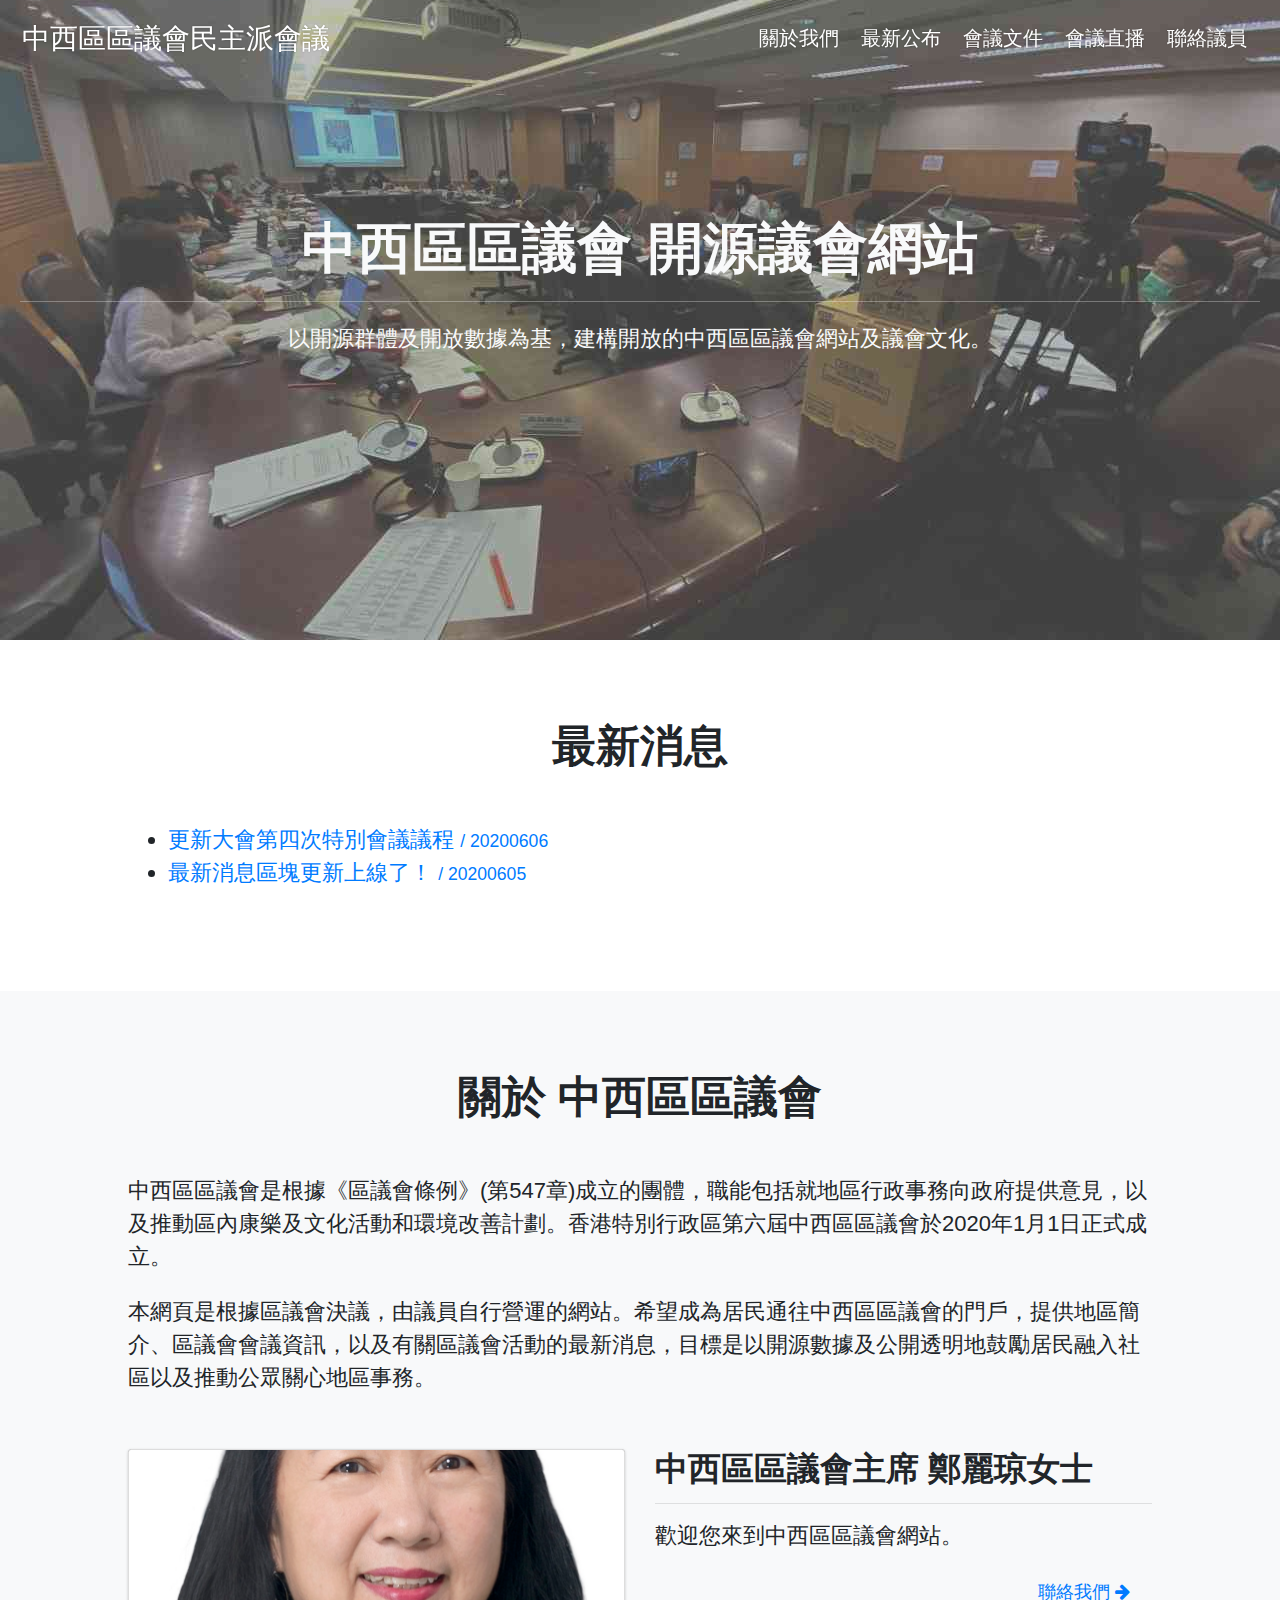
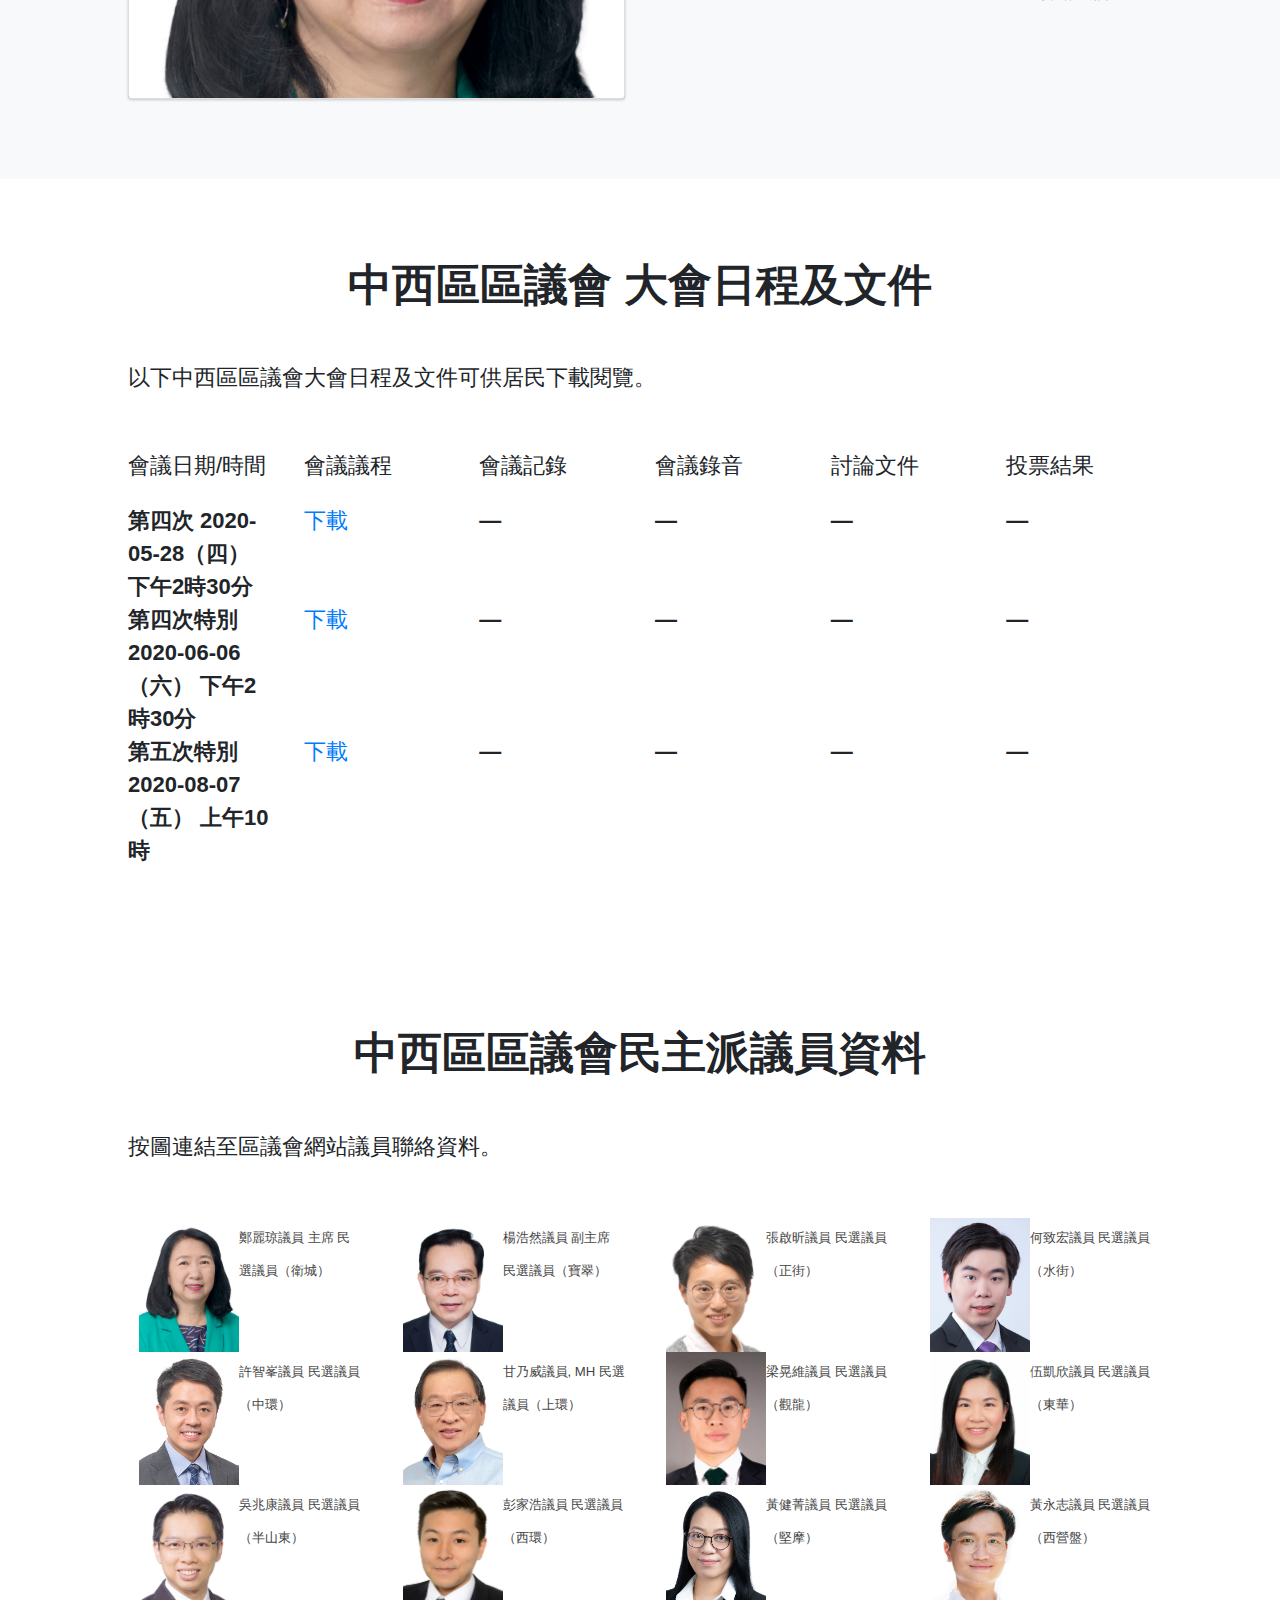
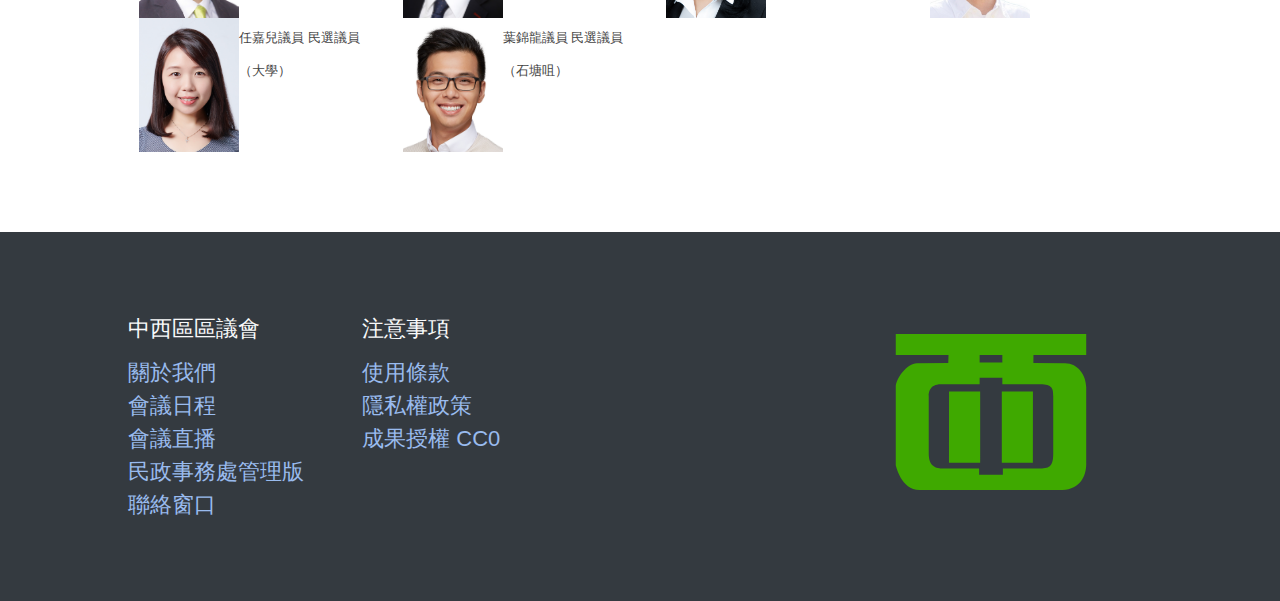
==== commit 0db05506: "bugfix and update 2020s05 meeting list" ====
--- a/index.html
+++ b/index.html
@@ -1 +1 @@
-<!DOCTYPE html><html><head><meta property="og:locale" content="zh_TW"><meta property="og:title" content="中西區區議會 Central and Western District Council"><meta property="og:type" content="article"><meta property="og:url" content="https://cwdchk.org"><meta property="og:image" content="https://g0v.github.io/grants-landing-template/img/thumbnail.jpg"><meta property="og:image:type" content="image/jpg"><meta property="og:image:width" content="1084"><meta property="og:image:height" content="631"><meta property="og:description" content="中西區區議會門戶網站"><meta property="article:author" content="samyipstt"><meta property="article:section" content="Hong Kong"><meta name="viewport" content="width=device-width; initial-scale=1.0;"><meta charset="utf-8"><link rel="stylesheet" type="text/css" href="//maxcdn.bootstrapcdn.com/bootstrap/4.0.0-beta.2/css/bootstrap.min.css"><link rel="stylesheet" href="//maxcdn.bootstrapcdn.com/font-awesome/4.6.2/css/font-awesome.min.css"><link rel="stylesheet" type="text/css" href="index.css"></head><body><nav class="navbar navbar-expand-lg navbar-dark fixed-top"><a href="/" class="navbar-brand">中西區區議會</a><button type="button" data-toggle="collapse" data-target="#navbarSupportedContent" class="navbar-toggler"><span class="navbar-toggler-icon"></span></button><div class="collapse navbar-collapse"><ul class="navbar-nav ml-auto"><li class="nav-item active"><a href="#about" class="nav-link">關於我們</a></li><li class="nav-item active"><a href="#news" class="nav-link">最新公布</a></li><li class="nav-item active"><a href="#meeting_g" class="nav-link">會議文件</a></li><li class="nav-item active"><a href="https://www.facebook.com/cwdclive/live" target="_blank" class="nav-link">會議直播</a></li><li class="nav-item active"><a href="#contact" class="nav-link">聯絡議員</a></li></ul></div></nav><div class="jumbotron text-light"><div class="text-center"><h1 class="mb-2">中西區區議會 開源議會網站</h1><div style="border-bottom:1px solid rgba(255,255,255,0.3);margin:20px"></div><p>以開源群體及開放數據為基，建構開放的中西區區議會網站及議會文化。</p><br></div></div><div class="section bg-white section-news"><div class="inner"><div class="text-center"><h2 id="news">最新消息</h2></div><ul><li><a href="/#meeting_g">更新大會第四次特別會議議程 <small>/ 20200606</small></a></li><li><a href="/#news/">最新消息區塊更新上線了！ <small>/ 20200605</small></a></li></ul></div></div><div class="section section-why bg-light"><div class="inner"><div class="text-center"><h2 id="about">關於 中西區區議會</h2></div><p>中西區區議會是根據《區議會條例》(第547章)成立的團體，職能包括就地區行政事務向政府提供意見，以及推動區內康樂及文化活動和環境改善計劃。香港特別行政區第六屆中西區區議會於2020年1月1日正式成立。</p><p>本網頁是根據區議會決議，由議員自行營運的網站。希望成為居民通往中西區區議會的門戶，提供地區簡介、區議會會議資訊，以及有關區議會活動的最新消息，目標是以開源數據及公開透明地鼓勵居民融入社區以及推動公眾關心地區事務。</p><br><div class="row"><div class="col"><div style="background:url(img/dcmember/2943.jpg) center center no-repeat #444;background-size:cover" class="media-preview"></div></div><div class="col"><h4>中西區區議會主席 鄭麗琼女士</h4><div class="sep light-dark gap-sm"></div><p>歡迎您來到中西區區議會網站。</p><div class="pull-right mr-3"><a href="#contact"><small>聯絡我們 <i class="fa fa-arrow-right"></i></small></a></div></div></div></div></div><div class="section section-trivia"><div class="inner"><div class="text-center"><h2 id="meeting_g">中西區區議會 大會日程及文件</h2></div><p>以下中西區區議會大會日程及文件可供居民下載閱覽。</p><br><div class="row"><div class="col-2"><p>會議日期/時間</p></div><div class="col-2"><p>會議議程</p></div><div class="col-2"><p>會議記錄</p></div><div class="col-2"><p>會議錄音</p></div><div class="col-2"><p>討論文件</p></div><div class="col-2"><p>投票結果</p></div></div><div class="row"><div class="col-2"><span class="name"><b>第四次 br 2020-05-28（四） br 下午2時30分</b></span></div><div class="col-2"><span class="name"><a href="/meeting/meeting_g/GM/2020R04/agenda.odt">下載</a></span></div><div class="col-2"><span class="name"><b>—</b></span></div><div class="col-2"><span class="name"><a href="/202GM0R04record.html">下載</a></span></div><div class="col-2"><span class="name"><a href="/2020GMR04record.html">下載</a></span></div><div class="col-2"><span class="name"><b>—</b></span></div></div><div class="row"><div class="col-2"><span class="name"><b>第四次特別 br 2020-06-06（六） br 下午2時30分</b></span></div><div class="col-2"><span class="name"><a href="/meeting/meeting_g/GM/2020S04/agenda.odt">下載</a></span></div><div class="col-2"><span class="name"><b>—</b></span></div><div class="col-2"><span class="name"><a href="/2020GMS04record.html">下載</a></span></div><div class="col-2"><span class="name"><a href="/2020GMS04record.html">下載</a></span></div><div class="col-2"><span class="name"><b>—</b></span></div></div></div></div><div class="section section-trivia"><div class="inner"><div class="text-center"><h2 id="contact">議員資料</h2></div><p>按圖連結至區議會網站議員聯絡資料。</p><br><div class="row"><div class="col-6 col-md-3"><div class="media"><i class="fa mr-2 mt-1"> </i><img src="img/dcmember/2943.jpg" style="width:100px" alt="鄭麗琼議員 主席 民選議員（衛城）"><div class="media-body"><a href="https://www.districtcouncils.gov.hk/central/tc_chi/members/info/dc_member_list_detail.php?member_id=2943" style="line-height:1.4em;font-size:0.6em;color:#444" target="_blank"> 鄭麗琼議員 主席 民選議員（衛城）</a></div></div></div><div class="col-6 col-md-3"><div class="media"><i class="fa mr-2 mt-1"> </i><img src="img/dcmember/2964.jpg" style="width:100px" alt="楊浩然議員 副主席 民選議員（寶翠）"><div class="media-body"><a href="https://www.districtcouncils.gov.hk/central/tc_chi/members/info/dc_member_list_detail.php?member_id=2964" style="line-height:1.4em;font-size:0.6em;color:#444" target="_blank"> 楊浩然議員 副主席 民選議員（寶翠）</a></div></div></div><div class="col-6 col-md-3"><div class="media"><i class="fa mr-2 mt-1"> </i><img src="img/dcmember/2957.jpg" style="width:100px" alt="張啟昕議員 民選議員（正街）"><div class="media-body"><a href="https://www.districtcouncils.gov.hk/central/tc_chi/members/info/dc_member_list_detail.php?member_id=2957" style="line-height:1.4em;font-size:0.6em;color:#444" target="_blank"> 張啟昕議員 民選議員（正街）</a></div></div></div><div class="col-6 col-md-3"><div class="media"><i class="fa mr-2 mt-1"> </i><img src="img/dcmember/2958.jpg" style="width:100px" alt="何致宏議員 民選議員（水街）"><div class="media-body"><a href="https://www.districtcouncils.gov.hk/central/tc_chi/members/info/dc_member_list_detail.php?member_id=2958" style="line-height:1.4em;font-size:0.6em;color:#444" target="_blank"> 何致宏議員 民選議員（水街）</a></div></div></div><div class="col-6 col-md-3"><div class="media"><i class="fa mr-2 mt-1"> </i><img src="img/dcmember/2945.jpg" style="width:100px" alt="許智峯議員 民選議員（中環）"><div class="media-body"><a href="https://www.districtcouncils.gov.hk/central/tc_chi/members/info/dc_member_list_detail.php?member_id=2945" style="line-height:1.4em;font-size:0.6em;color:#444" target="_blank"> 許智峯議員 民選議員（中環）</a></div></div></div><div class="col-6 col-md-3"><div class="media"><i class="fa mr-2 mt-1"> </i><img src="img/dcmember/2946.jpg" style="width:100px" alt=" 甘乃威議員, MH 民選議員（上環）"><div class="media-body"><a href="https://www.districtcouncils.gov.hk/central/tc_chi/members/info/dc_member_list_detail.php?member_id=2946" style="line-height:1.4em;font-size:0.6em;color:#444" target="_blank">  甘乃威議員, MH 民選議員（上環）</a></div></div></div><div class="col-6 col-md-3"><div class="media"><i class="fa mr-2 mt-1"> </i><img src="img/dcmember/2959.jpg" style="width:100px" alt="梁晃維議員 民選議員（觀龍）"><div class="media-body"><a href="https://www.districtcouncils.gov.hk/central/tc_chi/members/info/dc_member_list_detail.php?member_id=2959" style="line-height:1.4em;font-size:0.6em;color:#444" target="_blank"> 梁晃維議員 民選議員（觀龍）</a></div></div></div><div class="col-6 col-md-3"><div class="media"><i class="fa mr-2 mt-1"> </i><img src="img/dcmember/2956.jpg" style="width:100px" alt="伍凱欣議員 民選議員（東華）"><div class="media-body"><a href="https://www.districtcouncils.gov.hk/central/tc_chi/members/info/dc_member_list_detail.php?member_id=2956" style="line-height:1.4em;font-size:0.6em;color:#444" target="_blank"> 伍凱欣議員 民選議員（東華）</a></div></div></div><div class="col-6 col-md-3"><div class="media"><i class="fa mr-2 mt-1"> </i><img src="img/dcmember/2952.jpg" style="width:100px" alt="吳兆康議員 民選議員（半山東）"><div class="media-body"><a href="https://www.districtcouncils.gov.hk/central/tc_chi/members/info/dc_member_list_detail.php?member_id=2952" style="line-height:1.4em;font-size:0.6em;color:#444" target="_blank"> 吳兆康議員 民選議員（半山東）</a></div></div></div><div class="col-6 col-md-3"><div class="media"><i class="fa mr-2 mt-1"> </i><img src="img/dcmember/2960.jpg" style="width:100px" alt="彭家浩議員 民選議員（西環）"><div class="media-body"><a href="https://www.districtcouncils.gov.hk/central/tc_chi/members/info/dc_member_list_detail.php?member_id=2960" style="line-height:1.4em;font-size:0.6em;color:#444" target="_blank"> 彭家浩議員 民選議員（西環）</a></div></div></div><div class="col-6 col-md-3"><div class="media"><i class="fa mr-2 mt-1"> </i><img src="img/dcmember/2961.jpg" style="width:100px" alt="黃健菁議員 民選議員（堅摩）"><div class="media-body"><a href="https://www.districtcouncils.gov.hk/central/tc_chi/members/info/dc_member_list_detail.php?member_id=2961" style="line-height:1.4em;font-size:0.6em;color:#444" target="_blank"> 黃健菁議員 民選議員（堅摩）</a></div></div></div><div class="col-6 col-md-3"><div class="media"><i class="fa mr-2 mt-1"> </i><img src="img/dcmember/2962.jpg" style="width:100px" alt="黃永志議員 民選議員（西營盤）"><div class="media-body"><a href="https://www.districtcouncils.gov.hk/central/tc_chi/members/info/dc_member_list_detail.php?member_id=2962" style="line-height:1.4em;font-size:0.6em;color:#444" target="_blank"> 黃永志議員 民選議員（西營盤）</a></div></div></div><div class="col-6 col-md-3"><div class="media"><i class="fa mr-2 mt-1"> </i><img src="img/dcmember/2963.jpg" style="width:100px" alt="任嘉兒議員 民選議員（大學）"><div class="media-body"><a href="https://www.districtcouncils.gov.hk/central/tc_chi/members/info/dc_member_list_detail.php?member_id=2963" style="line-height:1.4em;font-size:0.6em;color:#444" target="_blank"> 任嘉兒議員 民選議員（大學）</a></div></div></div><div class="col-6 col-md-3"><div class="media"><i class="fa mr-2 mt-1"> </i><img src="img/dcmember/2965.jpg" style="width:100px" alt="葉錦龍議員 民選議員（石塘咀）"><div class="media-body"><a href="https://www.districtcouncils.gov.hk/central/tc_chi/members/info/dc_member_list_detail.php?member_id=2965" style="line-height:1.4em;font-size:0.6em;color:#444" target="_blank"> 葉錦龍議員 民選議員（石塘咀）</a></div></div></div><div class="col-6 col-md-3"><div class="media"><i class="fa mr-2 mt-1"> </i><img src="img/dcmember/2955.jpg" style="width:100px" alt="楊哲安議員 民選議員（山頂）"><div class="media-body"><a href="https://www.districtcouncils.gov.hk/central/tc_chi/members/info/dc_member_list_detail.php?member_id=2955" style="line-height:1.4em;font-size:0.6em;color:#444" target="_blank"> 楊哲安議員 民選議員（山頂）</a></div></div></div></div></div></div><div class="section section-footer bg-dark text-light"><div class="inner"><div class="row"><div class="col-12 col-md-8"><div class="row"><div class="col-6 col-md-4"><label>中西區區議會</label><div class="item"><a href="#about">關於我們</a></div><div class="item"><a href="#meeting_g">會議日程</a></div><div class="item"><a href="https://www.facebook.com/cwdclive/live" target="_blank">會議直播</a></div><div class="item"><a href="https://www.districtcouncils.gov.hk/central/" target="_blank">民政事務處管理版</a></div><div class="item"><a href="#contact">聯絡窗口</a></div></div><div class="col-6 col-md-4"><label>注意事項</label><div class="item"><a href="#">使用條款</a></div><div class="item"><a href="#">隱私權政策</a></div><div class="item"><a href="#">成果授權 CC0</a></div></div></div></div><div class="col-12 col-md-4 text-center"><a href="/" target="_blank"><img src="img/cwdc.svg" style="width:200px" alt="CWDC"></a></div></div></div></div></body></html>+<!DOCTYPE html><html><head><meta property="og:locale" content="zh_TW"><meta property="og:title" content="中西區區議會 Central and Western District Council"><meta property="og:type" content="article"><meta property="og:url" content="https://cwdchk.org"><meta property="og:image" content="https://g0v.github.io/grants-landing-template/img/thumbnail.jpg"><meta property="og:image:type" content="image/jpg"><meta property="og:image:width" content="1084"><meta property="og:image:height" content="631"><meta property="og:description" content="中西區區議會門戶網站"><meta property="article:author" content="samyipstt"><meta property="article:section" content="Hong Kong"><meta name="viewport" content="width=device-width; initial-scale=1.0;"><meta charset="utf-8"><link rel="stylesheet" type="text/css" href="//maxcdn.bootstrapcdn.com/bootstrap/4.0.0-beta.2/css/bootstrap.min.css"><link rel="stylesheet" href="//maxcdn.bootstrapcdn.com/font-awesome/4.6.2/css/font-awesome.min.css"><link rel="stylesheet" type="text/css" href="index.css"></head><body><nav class="navbar navbar-expand-lg navbar-dark fixed-top"><a href="/" class="navbar-brand">中西區區議會民主派會議</a><button type="button" data-toggle="collapse" data-target="#navbarSupportedContent" class="navbar-toggler"><span class="navbar-toggler-icon"></span></button><div class="collapse navbar-collapse"><ul class="navbar-nav ml-auto"><li class="nav-item active"><a href="#about" class="nav-link">關於我們</a></li><li class="nav-item active"><a href="#news" class="nav-link">最新公布</a></li><li class="nav-item active"><a href="#meeting_g" class="nav-link">會議文件</a></li><li class="nav-item active"><a href="https://www.facebook.com/cwdclive/live" target="_blank" class="nav-link">會議直播</a></li><li class="nav-item active"><a href="#contact" class="nav-link">聯絡議員</a></li></ul></div></nav><div class="jumbotron text-light"><div class="text-center"><h1 class="mb-2">中西區區議會 開源議會網站</h1><div style="border-bottom:1px solid rgba(255,255,255,0.3);margin:20px"></div><p>以開源群體及開放數據為基，建構開放的中西區區議會網站及議會文化。</p><br></div></div><div class="section bg-white section-news"><div class="inner"><div class="text-center"><h2 id="news">最新消息</h2></div><ul><li><a href="/#meeting_g">更新大會第四次特別會議議程 <small>/ 20200606</small></a></li><li><a href="/#news/">最新消息區塊更新上線了！ <small>/ 20200605</small></a></li></ul></div></div><div class="section section-why bg-light"><div class="inner"><div class="text-center"><h2 id="about">關於 中西區區議會</h2></div><p>中西區區議會是根據《區議會條例》(第547章)成立的團體，職能包括就地區行政事務向政府提供意見，以及推動區內康樂及文化活動和環境改善計劃。香港特別行政區第六屆中西區區議會於2020年1月1日正式成立。</p><p>本網頁是根據區議會決議，由議員自行營運的網站。希望成為居民通往中西區區議會的門戶，提供地區簡介、區議會會議資訊，以及有關區議會活動的最新消息，目標是以開源數據及公開透明地鼓勵居民融入社區以及推動公眾關心地區事務。</p><br><div class="row"><div class="col"><div style="background:url(img/dcmember/2943.jpg) center center no-repeat #444;background-size:cover" class="media-preview"></div></div><div class="col"><h4>中西區區議會主席 鄭麗琼女士</h4><div class="sep light-dark gap-sm"></div><p>歡迎您來到中西區區議會網站。</p><div class="pull-right mr-3"><a href="#contact"><small>聯絡我們 <i class="fa fa-arrow-right"></i></small></a></div></div></div></div></div><div class="section section-trivia"><div class="inner"><div class="text-center"><h2 id="meeting_g">中西區區議會 大會日程及文件</h2></div><p>以下中西區區議會大會日程及文件可供居民下載閱覽。</p><br><div class="row"><div class="col-2"><p>會議日期/時間</p></div><div class="col-2"><p>會議議程</p></div><div class="col-2"><p>會議記錄</p></div><div class="col-2"><p>會議錄音</p></div><div class="col-2"><p>討論文件</p></div><div class="col-2"><p>投票結果</p></div></div><div class="row"><div class="col-2"><span class="name"><b>第四次 2020-05-28（四） 下午2時30分</b></span></div><div class="col-2"><span class="name"><a href="/meeting/meeting_g/GM/2020R04/agenda.odt">下載</a></span></div><div class="col-2"><span class="name"><b>—</b></span></div><div class="col-2"><span class="name"><b>—</b></span></div><div class="col-2"><span class="name"><b>—</b></span></div><div class="col-2"><span class="name"><b>—</b></span></div></div><div class="row"><div class="col-2"><span class="name"><b>第四次特別 2020-06-06（六） 下午2時30分</b></span></div><div class="col-2"><span class="name"><a href="/meeting/meeting_g/GM/2020S04/agenda.odt">下載</a></span></div><div class="col-2"><span class="name"><b>—</b></span></div><div class="col-2"><span class="name"><b>—</b></span></div><div class="col-2"><span class="name"><b>—</b></span></div><div class="col-2"><span class="name"><b>—</b></span></div></div><div class="row"><div class="col-2"><span class="name"><b>第五次特別 2020-08-07（五） 上午10時</b></span></div><div class="col-2"><span class="name"><a href="/meeting/meeting_g/GM/2020S05/agenda.odt">下載</a></span></div><div class="col-2"><span class="name"><b>—</b></span></div><div class="col-2"><span class="name"><b>—</b></span></div><div class="col-2"><span class="name"><b>—</b></span></div><div class="col-2"><span class="name"><b>—</b></span></div></div></div></div><div class="section section-trivia"><div class="inner"><div class="text-center"><h2 id="contact">中西區區議會民主派議員資料</h2></div><p>按圖連結至區議會網站議員聯絡資料。</p><br><div class="row"><div class="col-6 col-md-3"><div class="media"><i class="fa mr-2 mt-1"> </i><img src="img/dcmember/2943.jpg" style="width:100px" alt="鄭麗琼議員 主席 民選議員（衛城）"><div class="media-body"><a href="https://www.districtcouncils.gov.hk/central/tc_chi/members/info/dc_member_list_detail.php?member_id=2943" style="line-height:1.4em;font-size:0.6em;color:#444" target="_blank"> 鄭麗琼議員 主席 民選議員（衛城）</a></div></div></div><div class="col-6 col-md-3"><div class="media"><i class="fa mr-2 mt-1"> </i><img src="img/dcmember/2964.jpg" style="width:100px" alt="楊浩然議員 副主席 民選議員（寶翠）"><div class="media-body"><a href="https://www.districtcouncils.gov.hk/central/tc_chi/members/info/dc_member_list_detail.php?member_id=2964" style="line-height:1.4em;font-size:0.6em;color:#444" target="_blank"> 楊浩然議員 副主席 民選議員（寶翠）</a></div></div></div><div class="col-6 col-md-3"><div class="media"><i class="fa mr-2 mt-1"> </i><img src="img/dcmember/2957.jpg" style="width:100px" alt="張啟昕議員 民選議員（正街）"><div class="media-body"><a href="https://www.districtcouncils.gov.hk/central/tc_chi/members/info/dc_member_list_detail.php?member_id=2957" style="line-height:1.4em;font-size:0.6em;color:#444" target="_blank"> 張啟昕議員 民選議員（正街）</a></div></div></div><div class="col-6 col-md-3"><div class="media"><i class="fa mr-2 mt-1"> </i><img src="img/dcmember/2958.jpg" style="width:100px" alt="何致宏議員 民選議員（水街）"><div class="media-body"><a href="https://www.districtcouncils.gov.hk/central/tc_chi/members/info/dc_member_list_detail.php?member_id=2958" style="line-height:1.4em;font-size:0.6em;color:#444" target="_blank"> 何致宏議員 民選議員（水街）</a></div></div></div><div class="col-6 col-md-3"><div class="media"><i class="fa mr-2 mt-1"> </i><img src="img/dcmember/2945.jpg" style="width:100px" alt="許智峯議員 民選議員（中環）"><div class="media-body"><a href="https://www.districtcouncils.gov.hk/central/tc_chi/members/info/dc_member_list_detail.php?member_id=2945" style="line-height:1.4em;font-size:0.6em;color:#444" target="_blank"> 許智峯議員 民選議員（中環）</a></div></div></div><div class="col-6 col-md-3"><div class="media"><i class="fa mr-2 mt-1"> </i><img src="img/dcmember/2946.jpg" style="width:100px" alt=" 甘乃威議員, MH 民選議員（上環）"><div class="media-body"><a href="https://www.districtcouncils.gov.hk/central/tc_chi/members/info/dc_member_list_detail.php?member_id=2946" style="line-height:1.4em;font-size:0.6em;color:#444" target="_blank">  甘乃威議員, MH 民選議員（上環）</a></div></div></div><div class="col-6 col-md-3"><div class="media"><i class="fa mr-2 mt-1"> </i><img src="img/dcmember/2959.jpg" style="width:100px" alt="梁晃維議員 民選議員（觀龍）"><div class="media-body"><a href="https://www.districtcouncils.gov.hk/central/tc_chi/members/info/dc_member_list_detail.php?member_id=2959" style="line-height:1.4em;font-size:0.6em;color:#444" target="_blank"> 梁晃維議員 民選議員（觀龍）</a></div></div></div><div class="col-6 col-md-3"><div class="media"><i class="fa mr-2 mt-1"> </i><img src="img/dcmember/2956.jpg" style="width:100px" alt="伍凱欣議員 民選議員（東華）"><div class="media-body"><a href="https://www.districtcouncils.gov.hk/central/tc_chi/members/info/dc_member_list_detail.php?member_id=2956" style="line-height:1.4em;font-size:0.6em;color:#444" target="_blank"> 伍凱欣議員 民選議員（東華）</a></div></div></div><div class="col-6 col-md-3"><div class="media"><i class="fa mr-2 mt-1"> </i><img src="img/dcmember/2952.jpg" style="width:100px" alt="吳兆康議員 民選議員（半山東）"><div class="media-body"><a href="https://www.districtcouncils.gov.hk/central/tc_chi/members/info/dc_member_list_detail.php?member_id=2952" style="line-height:1.4em;font-size:0.6em;color:#444" target="_blank"> 吳兆康議員 民選議員（半山東）</a></div></div></div><div class="col-6 col-md-3"><div class="media"><i class="fa mr-2 mt-1"> </i><img src="img/dcmember/2960.jpg" style="width:100px" alt="彭家浩議員 民選議員（西環）"><div class="media-body"><a href="https://www.districtcouncils.gov.hk/central/tc_chi/members/info/dc_member_list_detail.php?member_id=2960" style="line-height:1.4em;font-size:0.6em;color:#444" target="_blank"> 彭家浩議員 民選議員（西環）</a></div></div></div><div class="col-6 col-md-3"><div class="media"><i class="fa mr-2 mt-1"> </i><img src="img/dcmember/2961.jpg" style="width:100px" alt="黃健菁議員 民選議員（堅摩）"><div class="media-body"><a href="https://www.districtcouncils.gov.hk/central/tc_chi/members/info/dc_member_list_detail.php?member_id=2961" style="line-height:1.4em;font-size:0.6em;color:#444" target="_blank"> 黃健菁議員 民選議員（堅摩）</a></div></div></div><div class="col-6 col-md-3"><div class="media"><i class="fa mr-2 mt-1"> </i><img src="img/dcmember/2962.jpg" style="width:100px" alt="黃永志議員 民選議員（西營盤）"><div class="media-body"><a href="https://www.districtcouncils.gov.hk/central/tc_chi/members/info/dc_member_list_detail.php?member_id=2962" style="line-height:1.4em;font-size:0.6em;color:#444" target="_blank"> 黃永志議員 民選議員（西營盤）</a></div></div></div><div class="col-6 col-md-3"><div class="media"><i class="fa mr-2 mt-1"> </i><img src="img/dcmember/2963.jpg" style="width:100px" alt="任嘉兒議員 民選議員（大學）"><div class="media-body"><a href="https://www.districtcouncils.gov.hk/central/tc_chi/members/info/dc_member_list_detail.php?member_id=2963" style="line-height:1.4em;font-size:0.6em;color:#444" target="_blank"> 任嘉兒議員 民選議員（大學）</a></div></div></div><div class="col-6 col-md-3"><div class="media"><i class="fa mr-2 mt-1"> </i><img src="img/dcmember/2965.jpg" style="width:100px" alt="葉錦龍議員 民選議員（石塘咀）"><div class="media-body"><a href="https://www.districtcouncils.gov.hk/central/tc_chi/members/info/dc_member_list_detail.php?member_id=2965" style="line-height:1.4em;font-size:0.6em;color:#444" target="_blank"> 葉錦龍議員 民選議員（石塘咀）</a></div></div></div></div></div></div><div class="section section-footer bg-dark text-light"><div class="inner"><div class="row"><div class="col-12 col-md-8"><div class="row"><div class="col-6 col-md-4"><label>中西區區議會</label><div class="item"><a href="#about">關於我們</a></div><div class="item"><a href="#meeting_g">會議日程</a></div><div class="item"><a href="https://www.facebook.com/cwdclive/live" target="_blank">會議直播</a></div><div class="item"><a href="https://www.districtcouncils.gov.hk/central/" target="_blank">民政事務處管理版</a></div><div class="item"><a href="#contact">聯絡窗口</a></div></div><div class="col-6 col-md-4"><label>注意事項</label><div class="item"><a href="#">使用條款</a></div><div class="item"><a href="#">隱私權政策</a></div><div class="item"><a href="#">成果授權 CC0</a></div></div></div></div><div class="col-12 col-md-4 text-center"><a href="/" target="_blank"><img src="img/cwdc.svg" style="width:200px" alt="CWDC"></a></div></div></div></div></body></html>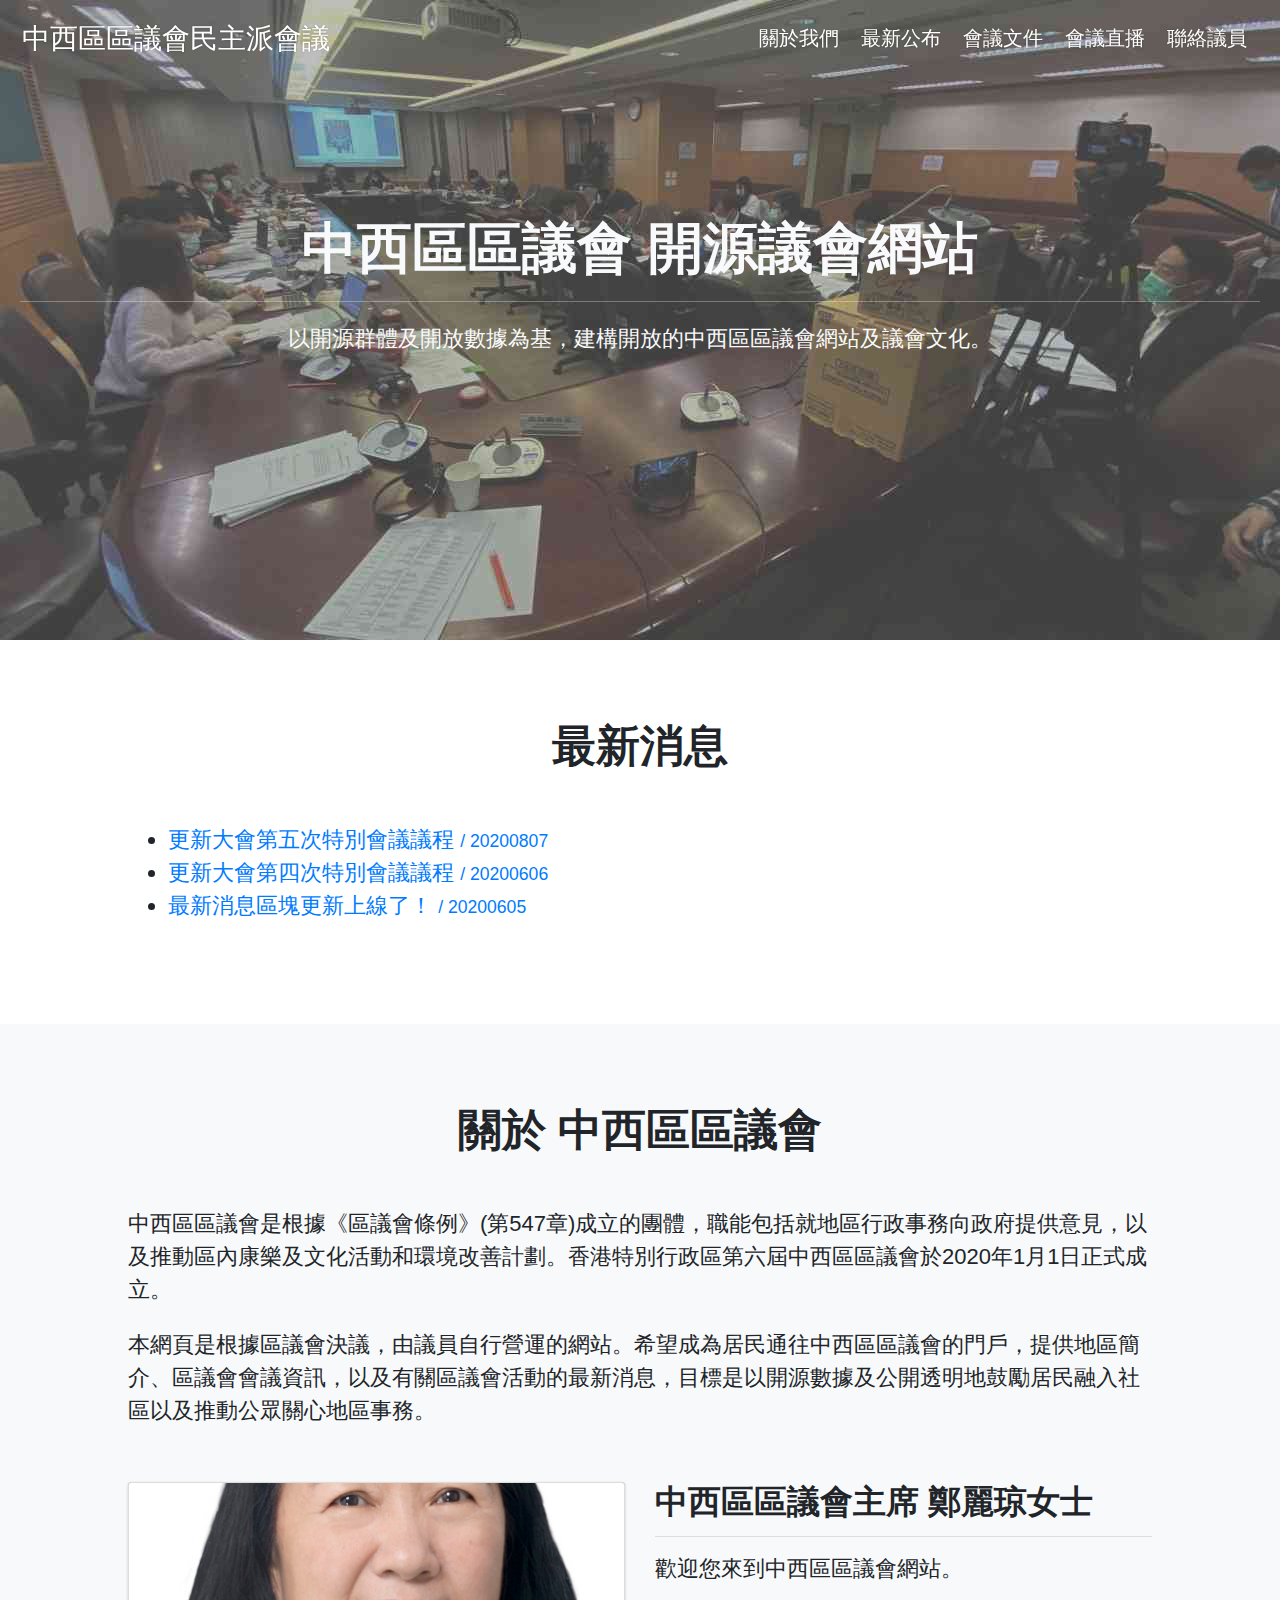
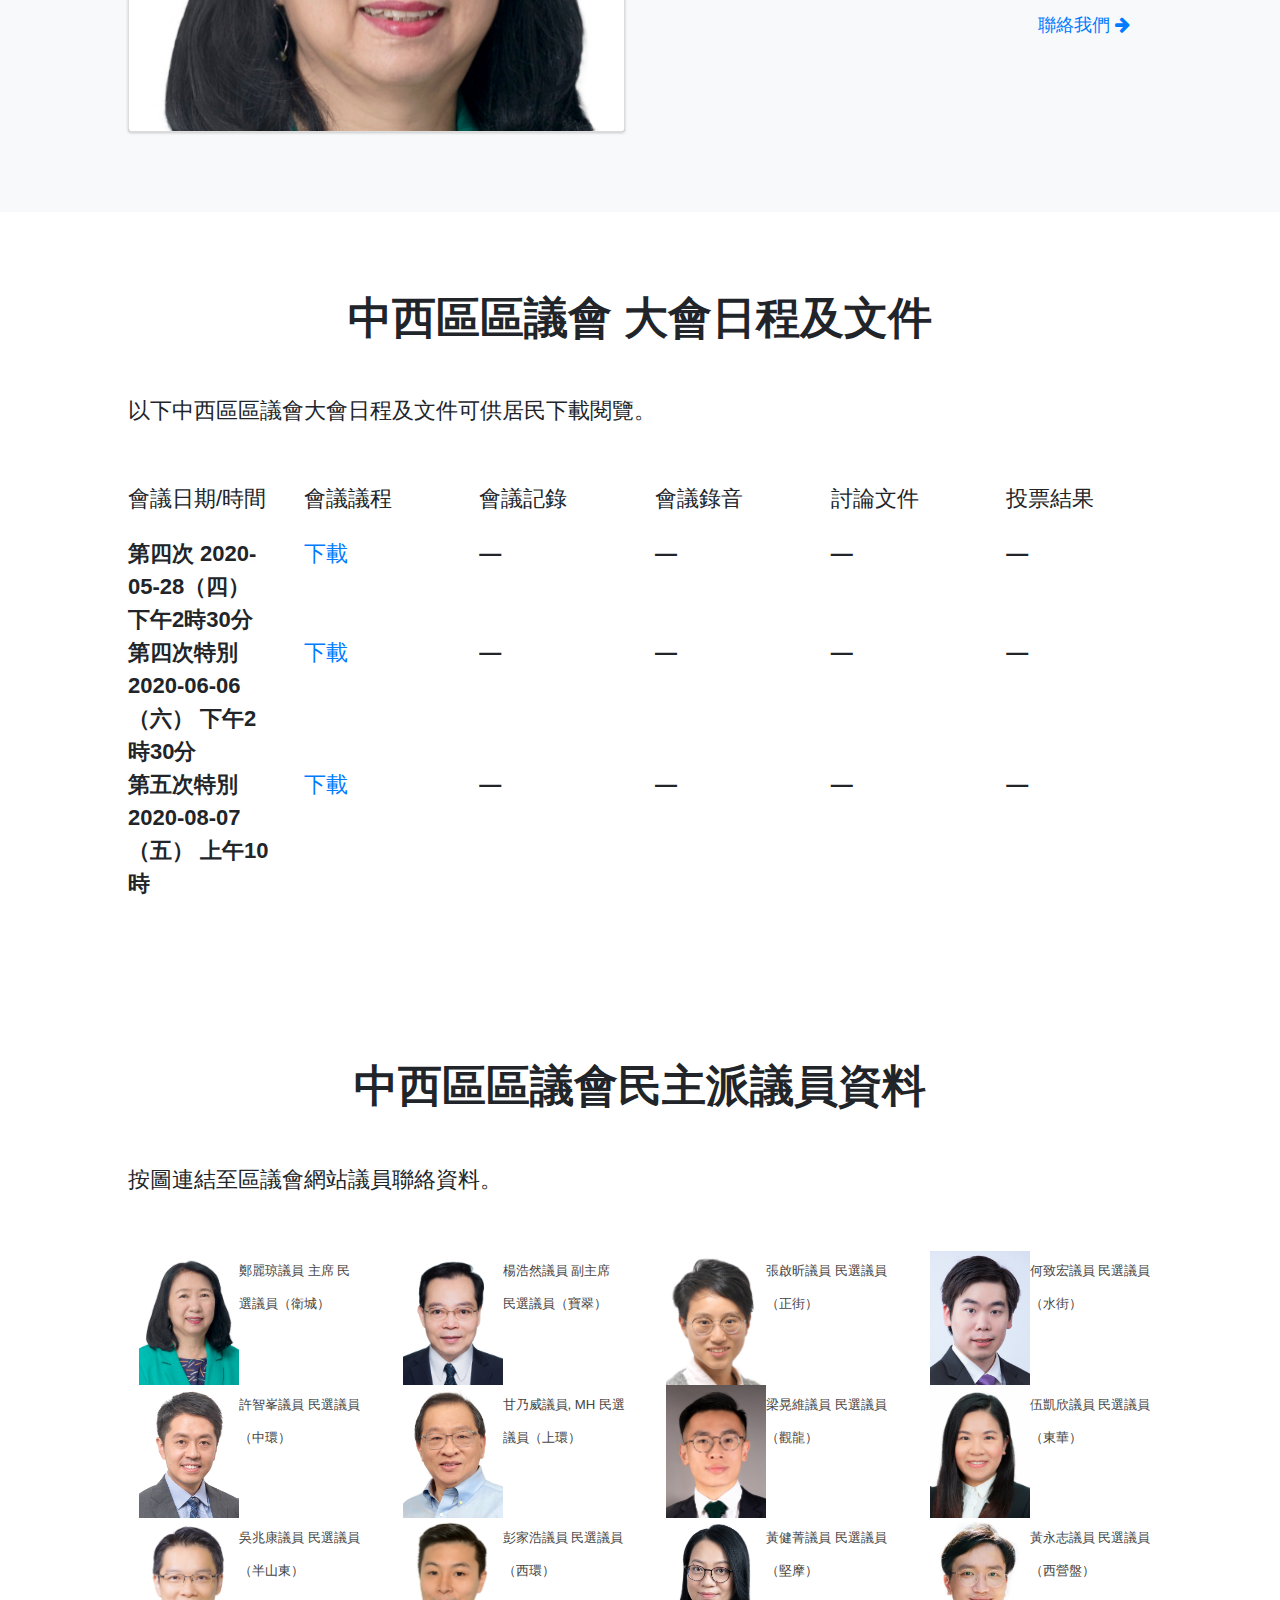
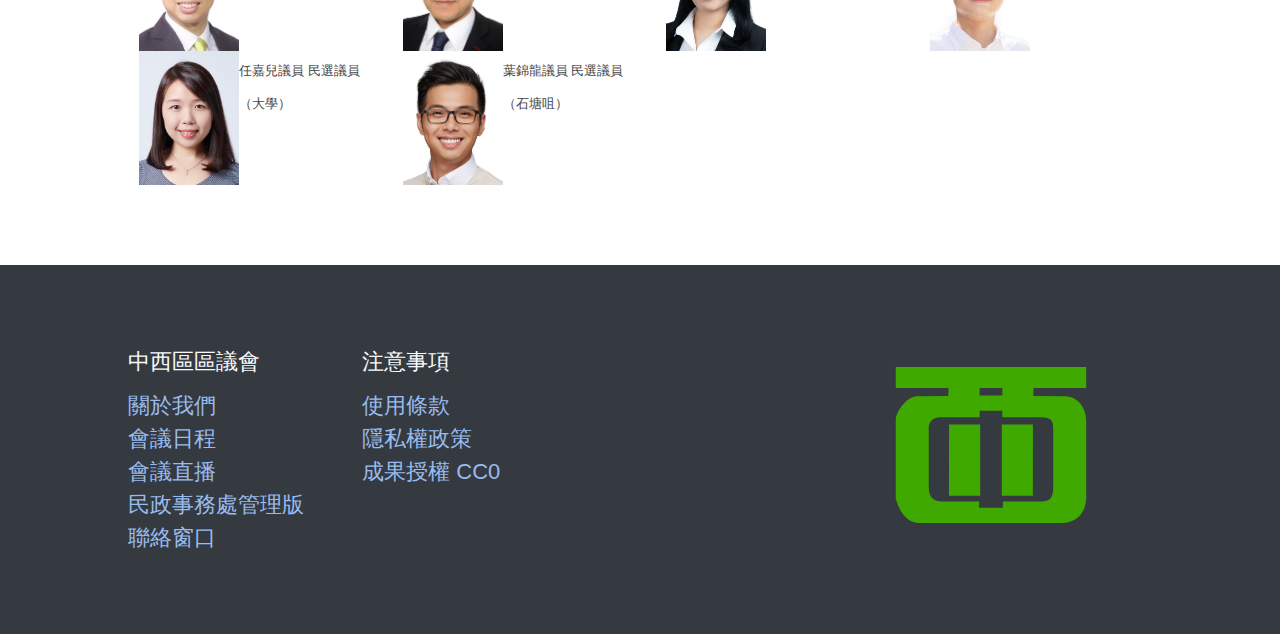
==== commit a08fa344: "update news on GM 2020S05" ====
--- a/index.html
+++ b/index.html
@@ -1 +1 @@
-<!DOCTYPE html><html><head><meta property="og:locale" content="zh_TW"><meta property="og:title" content="中西區區議會 Central and Western District Council"><meta property="og:type" content="article"><meta property="og:url" content="https://cwdchk.org"><meta property="og:image" content="https://g0v.github.io/grants-landing-template/img/thumbnail.jpg"><meta property="og:image:type" content="image/jpg"><meta property="og:image:width" content="1084"><meta property="og:image:height" content="631"><meta property="og:description" content="中西區區議會門戶網站"><meta property="article:author" content="samyipstt"><meta property="article:section" content="Hong Kong"><meta name="viewport" content="width=device-width; initial-scale=1.0;"><meta charset="utf-8"><link rel="stylesheet" type="text/css" href="//maxcdn.bootstrapcdn.com/bootstrap/4.0.0-beta.2/css/bootstrap.min.css"><link rel="stylesheet" href="//maxcdn.bootstrapcdn.com/font-awesome/4.6.2/css/font-awesome.min.css"><link rel="stylesheet" type="text/css" href="index.css"></head><body><nav class="navbar navbar-expand-lg navbar-dark fixed-top"><a href="/" class="navbar-brand">中西區區議會民主派會議</a><button type="button" data-toggle="collapse" data-target="#navbarSupportedContent" class="navbar-toggler"><span class="navbar-toggler-icon"></span></button><div class="collapse navbar-collapse"><ul class="navbar-nav ml-auto"><li class="nav-item active"><a href="#about" class="nav-link">關於我們</a></li><li class="nav-item active"><a href="#news" class="nav-link">最新公布</a></li><li class="nav-item active"><a href="#meeting_g" class="nav-link">會議文件</a></li><li class="nav-item active"><a href="https://www.facebook.com/cwdclive/live" target="_blank" class="nav-link">會議直播</a></li><li class="nav-item active"><a href="#contact" class="nav-link">聯絡議員</a></li></ul></div></nav><div class="jumbotron text-light"><div class="text-center"><h1 class="mb-2">中西區區議會 開源議會網站</h1><div style="border-bottom:1px solid rgba(255,255,255,0.3);margin:20px"></div><p>以開源群體及開放數據為基，建構開放的中西區區議會網站及議會文化。</p><br></div></div><div class="section bg-white section-news"><div class="inner"><div class="text-center"><h2 id="news">最新消息</h2></div><ul><li><a href="/#meeting_g">更新大會第四次特別會議議程 <small>/ 20200606</small></a></li><li><a href="/#news/">最新消息區塊更新上線了！ <small>/ 20200605</small></a></li></ul></div></div><div class="section section-why bg-light"><div class="inner"><div class="text-center"><h2 id="about">關於 中西區區議會</h2></div><p>中西區區議會是根據《區議會條例》(第547章)成立的團體，職能包括就地區行政事務向政府提供意見，以及推動區內康樂及文化活動和環境改善計劃。香港特別行政區第六屆中西區區議會於2020年1月1日正式成立。</p><p>本網頁是根據區議會決議，由議員自行營運的網站。希望成為居民通往中西區區議會的門戶，提供地區簡介、區議會會議資訊，以及有關區議會活動的最新消息，目標是以開源數據及公開透明地鼓勵居民融入社區以及推動公眾關心地區事務。</p><br><div class="row"><div class="col"><div style="background:url(img/dcmember/2943.jpg) center center no-repeat #444;background-size:cover" class="media-preview"></div></div><div class="col"><h4>中西區區議會主席 鄭麗琼女士</h4><div class="sep light-dark gap-sm"></div><p>歡迎您來到中西區區議會網站。</p><div class="pull-right mr-3"><a href="#contact"><small>聯絡我們 <i class="fa fa-arrow-right"></i></small></a></div></div></div></div></div><div class="section section-trivia"><div class="inner"><div class="text-center"><h2 id="meeting_g">中西區區議會 大會日程及文件</h2></div><p>以下中西區區議會大會日程及文件可供居民下載閱覽。</p><br><div class="row"><div class="col-2"><p>會議日期/時間</p></div><div class="col-2"><p>會議議程</p></div><div class="col-2"><p>會議記錄</p></div><div class="col-2"><p>會議錄音</p></div><div class="col-2"><p>討論文件</p></div><div class="col-2"><p>投票結果</p></div></div><div class="row"><div class="col-2"><span class="name"><b>第四次 2020-05-28（四） 下午2時30分</b></span></div><div class="col-2"><span class="name"><a href="/meeting/meeting_g/GM/2020R04/agenda.odt">下載</a></span></div><div class="col-2"><span class="name"><b>—</b></span></div><div class="col-2"><span class="name"><b>—</b></span></div><div class="col-2"><span class="name"><b>—</b></span></div><div class="col-2"><span class="name"><b>—</b></span></div></div><div class="row"><div class="col-2"><span class="name"><b>第四次特別 2020-06-06（六） 下午2時30分</b></span></div><div class="col-2"><span class="name"><a href="/meeting/meeting_g/GM/2020S04/agenda.odt">下載</a></span></div><div class="col-2"><span class="name"><b>—</b></span></div><div class="col-2"><span class="name"><b>—</b></span></div><div class="col-2"><span class="name"><b>—</b></span></div><div class="col-2"><span class="name"><b>—</b></span></div></div><div class="row"><div class="col-2"><span class="name"><b>第五次特別 2020-08-07（五） 上午10時</b></span></div><div class="col-2"><span class="name"><a href="/meeting/meeting_g/GM/2020S05/agenda.odt">下載</a></span></div><div class="col-2"><span class="name"><b>—</b></span></div><div class="col-2"><span class="name"><b>—</b></span></div><div class="col-2"><span class="name"><b>—</b></span></div><div class="col-2"><span class="name"><b>—</b></span></div></div></div></div><div class="section section-trivia"><div class="inner"><div class="text-center"><h2 id="contact">中西區區議會民主派議員資料</h2></div><p>按圖連結至區議會網站議員聯絡資料。</p><br><div class="row"><div class="col-6 col-md-3"><div class="media"><i class="fa mr-2 mt-1"> </i><img src="img/dcmember/2943.jpg" style="width:100px" alt="鄭麗琼議員 主席 民選議員（衛城）"><div class="media-body"><a href="https://www.districtcouncils.gov.hk/central/tc_chi/members/info/dc_member_list_detail.php?member_id=2943" style="line-height:1.4em;font-size:0.6em;color:#444" target="_blank"> 鄭麗琼議員 主席 民選議員（衛城）</a></div></div></div><div class="col-6 col-md-3"><div class="media"><i class="fa mr-2 mt-1"> </i><img src="img/dcmember/2964.jpg" style="width:100px" alt="楊浩然議員 副主席 民選議員（寶翠）"><div class="media-body"><a href="https://www.districtcouncils.gov.hk/central/tc_chi/members/info/dc_member_list_detail.php?member_id=2964" style="line-height:1.4em;font-size:0.6em;color:#444" target="_blank"> 楊浩然議員 副主席 民選議員（寶翠）</a></div></div></div><div class="col-6 col-md-3"><div class="media"><i class="fa mr-2 mt-1"> </i><img src="img/dcmember/2957.jpg" style="width:100px" alt="張啟昕議員 民選議員（正街）"><div class="media-body"><a href="https://www.districtcouncils.gov.hk/central/tc_chi/members/info/dc_member_list_detail.php?member_id=2957" style="line-height:1.4em;font-size:0.6em;color:#444" target="_blank"> 張啟昕議員 民選議員（正街）</a></div></div></div><div class="col-6 col-md-3"><div class="media"><i class="fa mr-2 mt-1"> </i><img src="img/dcmember/2958.jpg" style="width:100px" alt="何致宏議員 民選議員（水街）"><div class="media-body"><a href="https://www.districtcouncils.gov.hk/central/tc_chi/members/info/dc_member_list_detail.php?member_id=2958" style="line-height:1.4em;font-size:0.6em;color:#444" target="_blank"> 何致宏議員 民選議員（水街）</a></div></div></div><div class="col-6 col-md-3"><div class="media"><i class="fa mr-2 mt-1"> </i><img src="img/dcmember/2945.jpg" style="width:100px" alt="許智峯議員 民選議員（中環）"><div class="media-body"><a href="https://www.districtcouncils.gov.hk/central/tc_chi/members/info/dc_member_list_detail.php?member_id=2945" style="line-height:1.4em;font-size:0.6em;color:#444" target="_blank"> 許智峯議員 民選議員（中環）</a></div></div></div><div class="col-6 col-md-3"><div class="media"><i class="fa mr-2 mt-1"> </i><img src="img/dcmember/2946.jpg" style="width:100px" alt=" 甘乃威議員, MH 民選議員（上環）"><div class="media-body"><a href="https://www.districtcouncils.gov.hk/central/tc_chi/members/info/dc_member_list_detail.php?member_id=2946" style="line-height:1.4em;font-size:0.6em;color:#444" target="_blank">  甘乃威議員, MH 民選議員（上環）</a></div></div></div><div class="col-6 col-md-3"><div class="media"><i class="fa mr-2 mt-1"> </i><img src="img/dcmember/2959.jpg" style="width:100px" alt="梁晃維議員 民選議員（觀龍）"><div class="media-body"><a href="https://www.districtcouncils.gov.hk/central/tc_chi/members/info/dc_member_list_detail.php?member_id=2959" style="line-height:1.4em;font-size:0.6em;color:#444" target="_blank"> 梁晃維議員 民選議員（觀龍）</a></div></div></div><div class="col-6 col-md-3"><div class="media"><i class="fa mr-2 mt-1"> </i><img src="img/dcmember/2956.jpg" style="width:100px" alt="伍凱欣議員 民選議員（東華）"><div class="media-body"><a href="https://www.districtcouncils.gov.hk/central/tc_chi/members/info/dc_member_list_detail.php?member_id=2956" style="line-height:1.4em;font-size:0.6em;color:#444" target="_blank"> 伍凱欣議員 民選議員（東華）</a></div></div></div><div class="col-6 col-md-3"><div class="media"><i class="fa mr-2 mt-1"> </i><img src="img/dcmember/2952.jpg" style="width:100px" alt="吳兆康議員 民選議員（半山東）"><div class="media-body"><a href="https://www.districtcouncils.gov.hk/central/tc_chi/members/info/dc_member_list_detail.php?member_id=2952" style="line-height:1.4em;font-size:0.6em;color:#444" target="_blank"> 吳兆康議員 民選議員（半山東）</a></div></div></div><div class="col-6 col-md-3"><div class="media"><i class="fa mr-2 mt-1"> </i><img src="img/dcmember/2960.jpg" style="width:100px" alt="彭家浩議員 民選議員（西環）"><div class="media-body"><a href="https://www.districtcouncils.gov.hk/central/tc_chi/members/info/dc_member_list_detail.php?member_id=2960" style="line-height:1.4em;font-size:0.6em;color:#444" target="_blank"> 彭家浩議員 民選議員（西環）</a></div></div></div><div class="col-6 col-md-3"><div class="media"><i class="fa mr-2 mt-1"> </i><img src="img/dcmember/2961.jpg" style="width:100px" alt="黃健菁議員 民選議員（堅摩）"><div class="media-body"><a href="https://www.districtcouncils.gov.hk/central/tc_chi/members/info/dc_member_list_detail.php?member_id=2961" style="line-height:1.4em;font-size:0.6em;color:#444" target="_blank"> 黃健菁議員 民選議員（堅摩）</a></div></div></div><div class="col-6 col-md-3"><div class="media"><i class="fa mr-2 mt-1"> </i><img src="img/dcmember/2962.jpg" style="width:100px" alt="黃永志議員 民選議員（西營盤）"><div class="media-body"><a href="https://www.districtcouncils.gov.hk/central/tc_chi/members/info/dc_member_list_detail.php?member_id=2962" style="line-height:1.4em;font-size:0.6em;color:#444" target="_blank"> 黃永志議員 民選議員（西營盤）</a></div></div></div><div class="col-6 col-md-3"><div class="media"><i class="fa mr-2 mt-1"> </i><img src="img/dcmember/2963.jpg" style="width:100px" alt="任嘉兒議員 民選議員（大學）"><div class="media-body"><a href="https://www.districtcouncils.gov.hk/central/tc_chi/members/info/dc_member_list_detail.php?member_id=2963" style="line-height:1.4em;font-size:0.6em;color:#444" target="_blank"> 任嘉兒議員 民選議員（大學）</a></div></div></div><div class="col-6 col-md-3"><div class="media"><i class="fa mr-2 mt-1"> </i><img src="img/dcmember/2965.jpg" style="width:100px" alt="葉錦龍議員 民選議員（石塘咀）"><div class="media-body"><a href="https://www.districtcouncils.gov.hk/central/tc_chi/members/info/dc_member_list_detail.php?member_id=2965" style="line-height:1.4em;font-size:0.6em;color:#444" target="_blank"> 葉錦龍議員 民選議員（石塘咀）</a></div></div></div></div></div></div><div class="section section-footer bg-dark text-light"><div class="inner"><div class="row"><div class="col-12 col-md-8"><div class="row"><div class="col-6 col-md-4"><label>中西區區議會</label><div class="item"><a href="#about">關於我們</a></div><div class="item"><a href="#meeting_g">會議日程</a></div><div class="item"><a href="https://www.facebook.com/cwdclive/live" target="_blank">會議直播</a></div><div class="item"><a href="https://www.districtcouncils.gov.hk/central/" target="_blank">民政事務處管理版</a></div><div class="item"><a href="#contact">聯絡窗口</a></div></div><div class="col-6 col-md-4"><label>注意事項</label><div class="item"><a href="#">使用條款</a></div><div class="item"><a href="#">隱私權政策</a></div><div class="item"><a href="#">成果授權 CC0</a></div></div></div></div><div class="col-12 col-md-4 text-center"><a href="/" target="_blank"><img src="img/cwdc.svg" style="width:200px" alt="CWDC"></a></div></div></div></div></body></html>+<!DOCTYPE html><html><head><meta property="og:locale" content="zh_TW"><meta property="og:title" content="中西區區議會 Central and Western District Council"><meta property="og:type" content="article"><meta property="og:url" content="https://cwdchk.org"><meta property="og:image" content="https://g0v.github.io/grants-landing-template/img/thumbnail.jpg"><meta property="og:image:type" content="image/jpg"><meta property="og:image:width" content="1084"><meta property="og:image:height" content="631"><meta property="og:description" content="中西區區議會門戶網站"><meta property="article:author" content="samyipstt"><meta property="article:section" content="Hong Kong"><meta name="viewport" content="width=device-width; initial-scale=1.0;"><meta charset="utf-8"><link rel="stylesheet" type="text/css" href="//maxcdn.bootstrapcdn.com/bootstrap/4.0.0-beta.2/css/bootstrap.min.css"><link rel="stylesheet" href="//maxcdn.bootstrapcdn.com/font-awesome/4.6.2/css/font-awesome.min.css"><link rel="stylesheet" type="text/css" href="index.css"></head><body><nav class="navbar navbar-expand-lg navbar-dark fixed-top"><a href="/" class="navbar-brand">中西區區議會民主派會議</a><button type="button" data-toggle="collapse" data-target="#navbarSupportedContent" class="navbar-toggler"><span class="navbar-toggler-icon"></span></button><div class="collapse navbar-collapse"><ul class="navbar-nav ml-auto"><li class="nav-item active"><a href="#about" class="nav-link">關於我們</a></li><li class="nav-item active"><a href="#news" class="nav-link">最新公布</a></li><li class="nav-item active"><a href="#meeting_g" class="nav-link">會議文件</a></li><li class="nav-item active"><a href="https://www.facebook.com/cwdclive/live" target="_blank" class="nav-link">會議直播</a></li><li class="nav-item active"><a href="#contact" class="nav-link">聯絡議員</a></li></ul></div></nav><div class="jumbotron text-light"><div class="text-center"><h1 class="mb-2">中西區區議會 開源議會網站</h1><div style="border-bottom:1px solid rgba(255,255,255,0.3);margin:20px"></div><p>以開源群體及開放數據為基，建構開放的中西區區議會網站及議會文化。</p><br></div></div><div class="section bg-white section-news"><div class="inner"><div class="text-center"><h2 id="news">最新消息</h2></div><ul><li><a href="/#meeting_g">更新大會第五次特別會議議程 <small>/ 20200807</small></a></li><li><a href="/#meeting_g">更新大會第四次特別會議議程 <small>/ 20200606</small></a></li><li><a href="/#news/">最新消息區塊更新上線了！ <small>/ 20200605</small></a></li></ul></div></div><div class="section section-why bg-light"><div class="inner"><div class="text-center"><h2 id="about">關於 中西區區議會</h2></div><p>中西區區議會是根據《區議會條例》(第547章)成立的團體，職能包括就地區行政事務向政府提供意見，以及推動區內康樂及文化活動和環境改善計劃。香港特別行政區第六屆中西區區議會於2020年1月1日正式成立。</p><p>本網頁是根據區議會決議，由議員自行營運的網站。希望成為居民通往中西區區議會的門戶，提供地區簡介、區議會會議資訊，以及有關區議會活動的最新消息，目標是以開源數據及公開透明地鼓勵居民融入社區以及推動公眾關心地區事務。</p><br><div class="row"><div class="col"><div style="background:url(img/dcmember/2943.jpg) center center no-repeat #444;background-size:cover" class="media-preview"></div></div><div class="col"><h4>中西區區議會主席 鄭麗琼女士</h4><div class="sep light-dark gap-sm"></div><p>歡迎您來到中西區區議會網站。</p><div class="pull-right mr-3"><a href="#contact"><small>聯絡我們 <i class="fa fa-arrow-right"></i></small></a></div></div></div></div></div><div class="section section-trivia"><div class="inner"><div class="text-center"><h2 id="meeting_g">中西區區議會 大會日程及文件</h2></div><p>以下中西區區議會大會日程及文件可供居民下載閱覽。</p><br><div class="row"><div class="col-2"><p>會議日期/時間</p></div><div class="col-2"><p>會議議程</p></div><div class="col-2"><p>會議記錄</p></div><div class="col-2"><p>會議錄音</p></div><div class="col-2"><p>討論文件</p></div><div class="col-2"><p>投票結果</p></div></div><div class="row"><div class="col-2"><span class="name"><b>第四次 2020-05-28（四） 下午2時30分</b></span></div><div class="col-2"><span class="name"><a href="/meeting/GM/2020R04/agenda.odt">下載</a></span></div><div class="col-2"><span class="name"><b>—</b></span></div><div class="col-2"><span class="name"><b>—</b></span></div><div class="col-2"><span class="name"><b>—</b></span></div><div class="col-2"><span class="name"><b>—</b></span></div></div><div class="row"><div class="col-2"><span class="name"><b>第四次特別 2020-06-06（六） 下午2時30分</b></span></div><div class="col-2"><span class="name"><a href="/meeting/GM/2020S04/agenda.odt">下載</a></span></div><div class="col-2"><span class="name"><b>—</b></span></div><div class="col-2"><span class="name"><b>—</b></span></div><div class="col-2"><span class="name"><b>—</b></span></div><div class="col-2"><span class="name"><b>—</b></span></div></div><div class="row"><div class="col-2"><span class="name"><b>第五次特別 2020-08-07（五） 上午10時</b></span></div><div class="col-2"><span class="name"><a href="/meeting/GM/2020S05/agenda.odt">下載</a></span></div><div class="col-2"><span class="name"><b>—</b></span></div><div class="col-2"><span class="name"><b>—</b></span></div><div class="col-2"><span class="name"><b>—</b></span></div><div class="col-2"><span class="name"><b>—</b></span></div></div></div></div><div class="section section-trivia"><div class="inner"><div class="text-center"><h2 id="contact">中西區區議會民主派議員資料</h2></div><p>按圖連結至區議會網站議員聯絡資料。</p><br><div class="row"><div class="col-6 col-md-3"><div class="media"><i class="fa mr-2 mt-1"> </i><img src="img/dcmember/2943.jpg" style="width:100px" alt="鄭麗琼議員 主席 民選議員（衛城）"><div class="media-body"><a href="https://www.districtcouncils.gov.hk/central/tc_chi/members/info/dc_member_list_detail.php?member_id=2943" style="line-height:1.4em;font-size:0.6em;color:#444" target="_blank"> 鄭麗琼議員 主席 民選議員（衛城）</a></div></div></div><div class="col-6 col-md-3"><div class="media"><i class="fa mr-2 mt-1"> </i><img src="img/dcmember/2964.jpg" style="width:100px" alt="楊浩然議員 副主席 民選議員（寶翠）"><div class="media-body"><a href="https://www.districtcouncils.gov.hk/central/tc_chi/members/info/dc_member_list_detail.php?member_id=2964" style="line-height:1.4em;font-size:0.6em;color:#444" target="_blank"> 楊浩然議員 副主席 民選議員（寶翠）</a></div></div></div><div class="col-6 col-md-3"><div class="media"><i class="fa mr-2 mt-1"> </i><img src="img/dcmember/2957.jpg" style="width:100px" alt="張啟昕議員 民選議員（正街）"><div class="media-body"><a href="https://www.districtcouncils.gov.hk/central/tc_chi/members/info/dc_member_list_detail.php?member_id=2957" style="line-height:1.4em;font-size:0.6em;color:#444" target="_blank"> 張啟昕議員 民選議員（正街）</a></div></div></div><div class="col-6 col-md-3"><div class="media"><i class="fa mr-2 mt-1"> </i><img src="img/dcmember/2958.jpg" style="width:100px" alt="何致宏議員 民選議員（水街）"><div class="media-body"><a href="https://www.districtcouncils.gov.hk/central/tc_chi/members/info/dc_member_list_detail.php?member_id=2958" style="line-height:1.4em;font-size:0.6em;color:#444" target="_blank"> 何致宏議員 民選議員（水街）</a></div></div></div><div class="col-6 col-md-3"><div class="media"><i class="fa mr-2 mt-1"> </i><img src="img/dcmember/2945.jpg" style="width:100px" alt="許智峯議員 民選議員（中環）"><div class="media-body"><a href="https://www.districtcouncils.gov.hk/central/tc_chi/members/info/dc_member_list_detail.php?member_id=2945" style="line-height:1.4em;font-size:0.6em;color:#444" target="_blank"> 許智峯議員 民選議員（中環）</a></div></div></div><div class="col-6 col-md-3"><div class="media"><i class="fa mr-2 mt-1"> </i><img src="img/dcmember/2946.jpg" style="width:100px" alt=" 甘乃威議員, MH 民選議員（上環）"><div class="media-body"><a href="https://www.districtcouncils.gov.hk/central/tc_chi/members/info/dc_member_list_detail.php?member_id=2946" style="line-height:1.4em;font-size:0.6em;color:#444" target="_blank">  甘乃威議員, MH 民選議員（上環）</a></div></div></div><div class="col-6 col-md-3"><div class="media"><i class="fa mr-2 mt-1"> </i><img src="img/dcmember/2959.jpg" style="width:100px" alt="梁晃維議員 民選議員（觀龍）"><div class="media-body"><a href="https://www.districtcouncils.gov.hk/central/tc_chi/members/info/dc_member_list_detail.php?member_id=2959" style="line-height:1.4em;font-size:0.6em;color:#444" target="_blank"> 梁晃維議員 民選議員（觀龍）</a></div></div></div><div class="col-6 col-md-3"><div class="media"><i class="fa mr-2 mt-1"> </i><img src="img/dcmember/2956.jpg" style="width:100px" alt="伍凱欣議員 民選議員（東華）"><div class="media-body"><a href="https://www.districtcouncils.gov.hk/central/tc_chi/members/info/dc_member_list_detail.php?member_id=2956" style="line-height:1.4em;font-size:0.6em;color:#444" target="_blank"> 伍凱欣議員 民選議員（東華）</a></div></div></div><div class="col-6 col-md-3"><div class="media"><i class="fa mr-2 mt-1"> </i><img src="img/dcmember/2952.jpg" style="width:100px" alt="吳兆康議員 民選議員（半山東）"><div class="media-body"><a href="https://www.districtcouncils.gov.hk/central/tc_chi/members/info/dc_member_list_detail.php?member_id=2952" style="line-height:1.4em;font-size:0.6em;color:#444" target="_blank"> 吳兆康議員 民選議員（半山東）</a></div></div></div><div class="col-6 col-md-3"><div class="media"><i class="fa mr-2 mt-1"> </i><img src="img/dcmember/2960.jpg" style="width:100px" alt="彭家浩議員 民選議員（西環）"><div class="media-body"><a href="https://www.districtcouncils.gov.hk/central/tc_chi/members/info/dc_member_list_detail.php?member_id=2960" style="line-height:1.4em;font-size:0.6em;color:#444" target="_blank"> 彭家浩議員 民選議員（西環）</a></div></div></div><div class="col-6 col-md-3"><div class="media"><i class="fa mr-2 mt-1"> </i><img src="img/dcmember/2961.jpg" style="width:100px" alt="黃健菁議員 民選議員（堅摩）"><div class="media-body"><a href="https://www.districtcouncils.gov.hk/central/tc_chi/members/info/dc_member_list_detail.php?member_id=2961" style="line-height:1.4em;font-size:0.6em;color:#444" target="_blank"> 黃健菁議員 民選議員（堅摩）</a></div></div></div><div class="col-6 col-md-3"><div class="media"><i class="fa mr-2 mt-1"> </i><img src="img/dcmember/2962.jpg" style="width:100px" alt="黃永志議員 民選議員（西營盤）"><div class="media-body"><a href="https://www.districtcouncils.gov.hk/central/tc_chi/members/info/dc_member_list_detail.php?member_id=2962" style="line-height:1.4em;font-size:0.6em;color:#444" target="_blank"> 黃永志議員 民選議員（西營盤）</a></div></div></div><div class="col-6 col-md-3"><div class="media"><i class="fa mr-2 mt-1"> </i><img src="img/dcmember/2963.jpg" style="width:100px" alt="任嘉兒議員 民選議員（大學）"><div class="media-body"><a href="https://www.districtcouncils.gov.hk/central/tc_chi/members/info/dc_member_list_detail.php?member_id=2963" style="line-height:1.4em;font-size:0.6em;color:#444" target="_blank"> 任嘉兒議員 民選議員（大學）</a></div></div></div><div class="col-6 col-md-3"><div class="media"><i class="fa mr-2 mt-1"> </i><img src="img/dcmember/2965.jpg" style="width:100px" alt="葉錦龍議員 民選議員（石塘咀）"><div class="media-body"><a href="https://www.districtcouncils.gov.hk/central/tc_chi/members/info/dc_member_list_detail.php?member_id=2965" style="line-height:1.4em;font-size:0.6em;color:#444" target="_blank"> 葉錦龍議員 民選議員（石塘咀）</a></div></div></div></div></div></div><div class="section section-footer bg-dark text-light"><div class="inner"><div class="row"><div class="col-12 col-md-8"><div class="row"><div class="col-6 col-md-4"><label>中西區區議會</label><div class="item"><a href="#about">關於我們</a></div><div class="item"><a href="#meeting_g">會議日程</a></div><div class="item"><a href="https://www.facebook.com/cwdclive/live" target="_blank">會議直播</a></div><div class="item"><a href="https://www.districtcouncils.gov.hk/central/" target="_blank">民政事務處管理版</a></div><div class="item"><a href="#contact">聯絡窗口</a></div></div><div class="col-6 col-md-4"><label>注意事項</label><div class="item"><a href="#">使用條款</a></div><div class="item"><a href="#">隱私權政策</a></div><div class="item"><a href="#">成果授權 CC0</a></div></div></div></div><div class="col-12 col-md-4 text-center"><a href="/" target="_blank"><img src="img/cwdc.svg" style="width:200px" alt="CWDC"></a></div></div></div></div></body></html>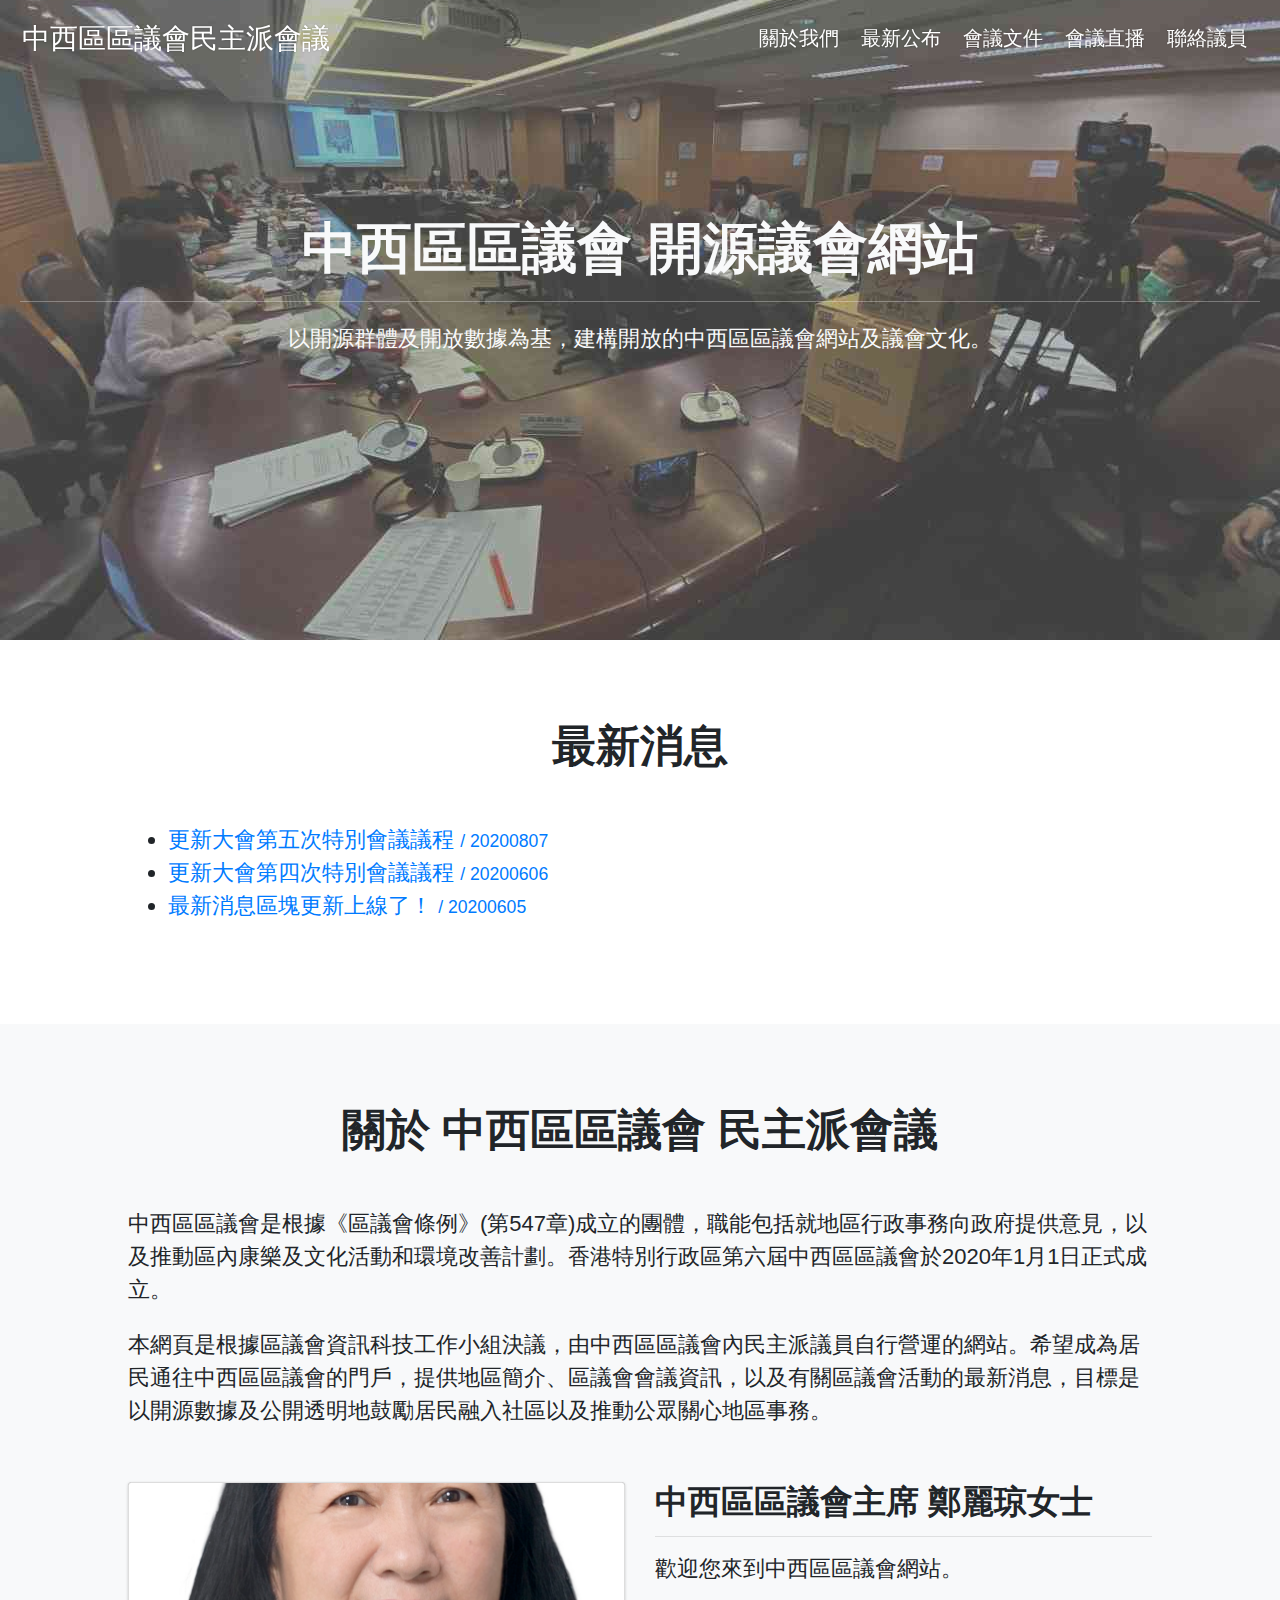
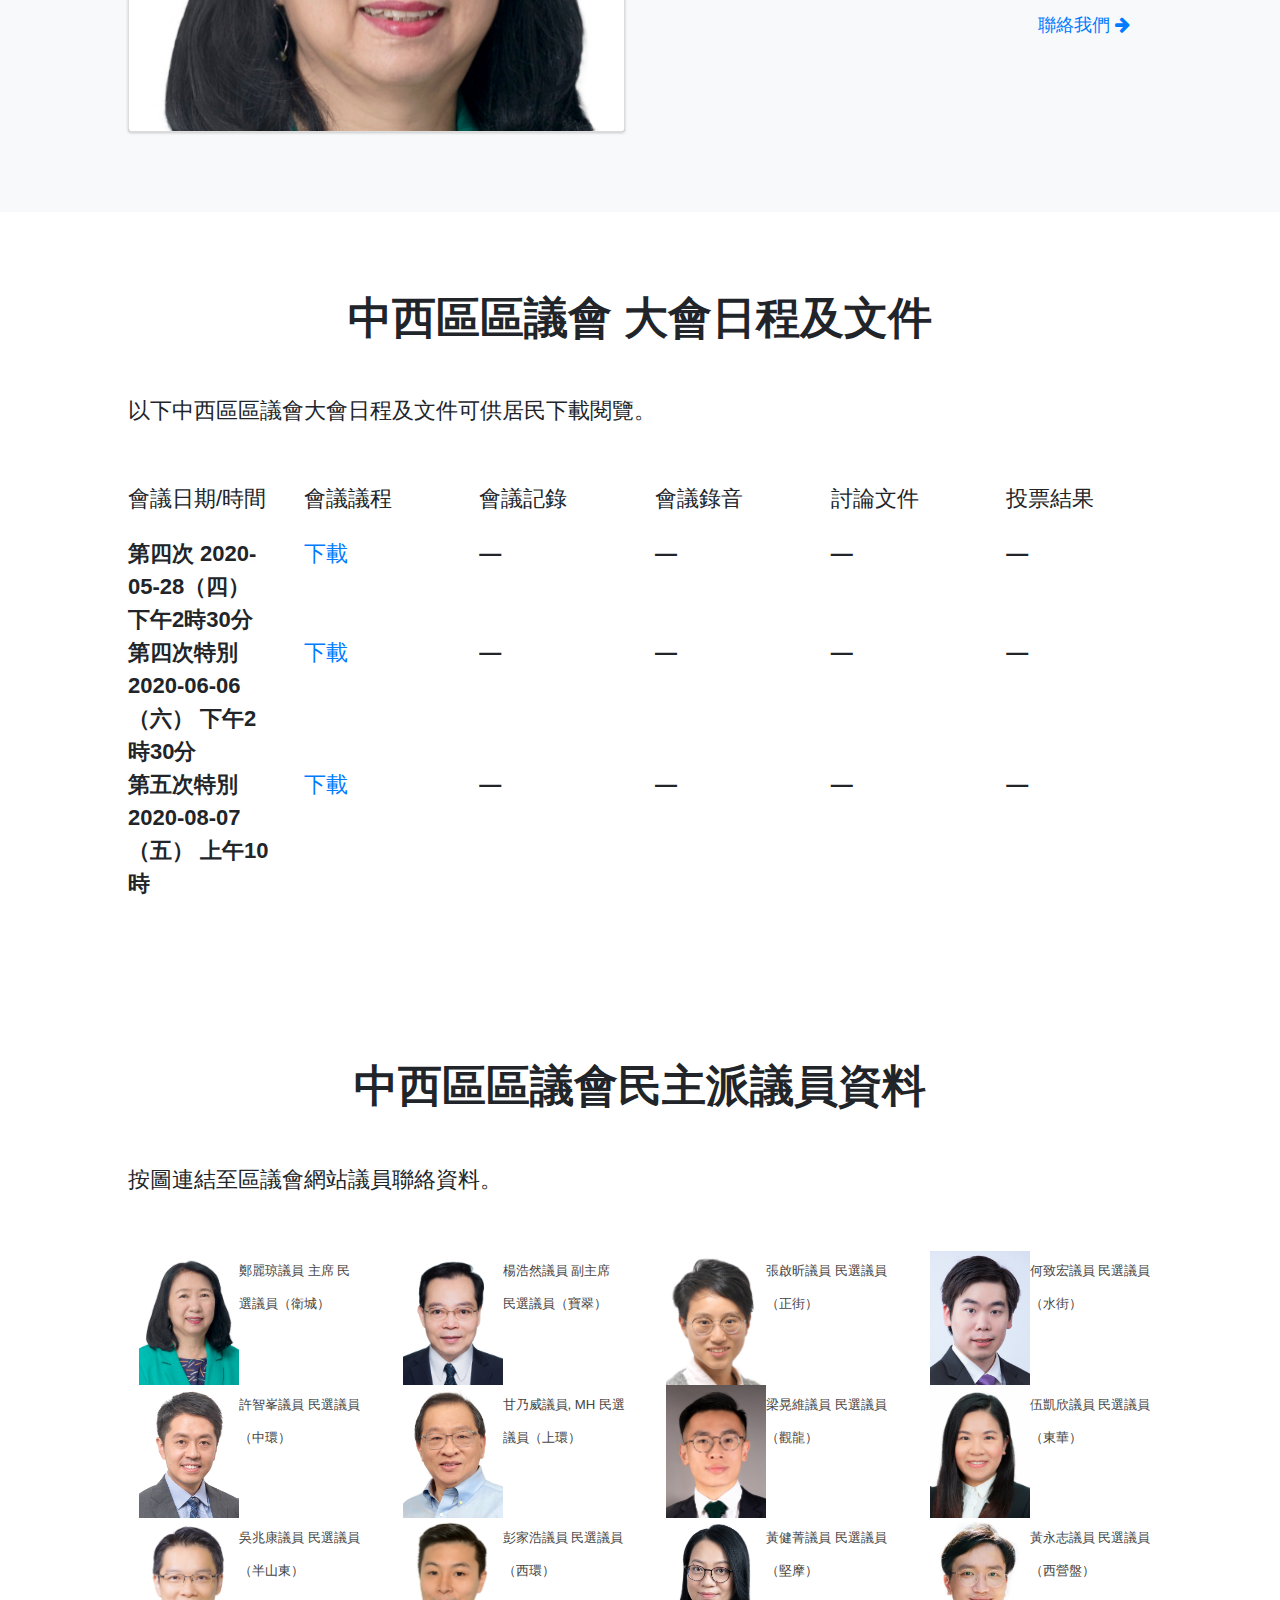
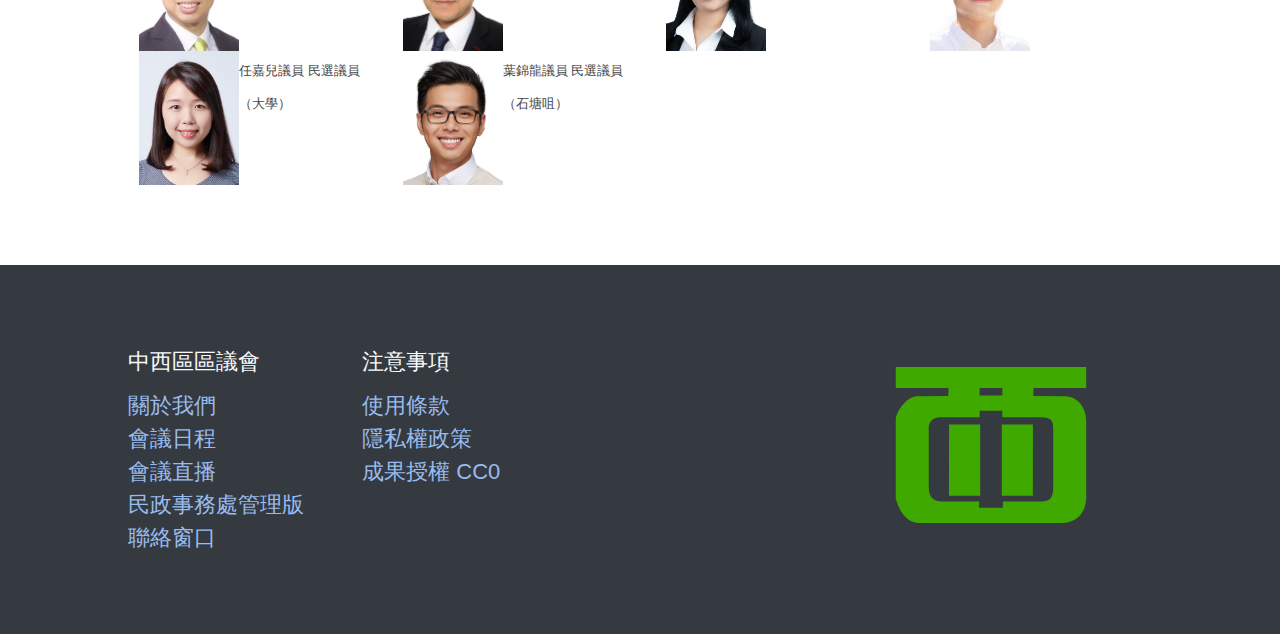
==== commit 7756cf81: "amend about section" ====
--- a/index.html
+++ b/index.html
@@ -1 +1 @@
-<!DOCTYPE html><html><head><meta property="og:locale" content="zh_TW"><meta property="og:title" content="中西區區議會 Central and Western District Council"><meta property="og:type" content="article"><meta property="og:url" content="https://cwdchk.org"><meta property="og:image" content="https://g0v.github.io/grants-landing-template/img/thumbnail.jpg"><meta property="og:image:type" content="image/jpg"><meta property="og:image:width" content="1084"><meta property="og:image:height" content="631"><meta property="og:description" content="中西區區議會門戶網站"><meta property="article:author" content="samyipstt"><meta property="article:section" content="Hong Kong"><meta name="viewport" content="width=device-width; initial-scale=1.0;"><meta charset="utf-8"><link rel="stylesheet" type="text/css" href="//maxcdn.bootstrapcdn.com/bootstrap/4.0.0-beta.2/css/bootstrap.min.css"><link rel="stylesheet" href="//maxcdn.bootstrapcdn.com/font-awesome/4.6.2/css/font-awesome.min.css"><link rel="stylesheet" type="text/css" href="index.css"></head><body><nav class="navbar navbar-expand-lg navbar-dark fixed-top"><a href="/" class="navbar-brand">中西區區議會民主派會議</a><button type="button" data-toggle="collapse" data-target="#navbarSupportedContent" class="navbar-toggler"><span class="navbar-toggler-icon"></span></button><div class="collapse navbar-collapse"><ul class="navbar-nav ml-auto"><li class="nav-item active"><a href="#about" class="nav-link">關於我們</a></li><li class="nav-item active"><a href="#news" class="nav-link">最新公布</a></li><li class="nav-item active"><a href="#meeting_g" class="nav-link">會議文件</a></li><li class="nav-item active"><a href="https://www.facebook.com/cwdclive/live" target="_blank" class="nav-link">會議直播</a></li><li class="nav-item active"><a href="#contact" class="nav-link">聯絡議員</a></li></ul></div></nav><div class="jumbotron text-light"><div class="text-center"><h1 class="mb-2">中西區區議會 開源議會網站</h1><div style="border-bottom:1px solid rgba(255,255,255,0.3);margin:20px"></div><p>以開源群體及開放數據為基，建構開放的中西區區議會網站及議會文化。</p><br></div></div><div class="section bg-white section-news"><div class="inner"><div class="text-center"><h2 id="news">最新消息</h2></div><ul><li><a href="/#meeting_g">更新大會第五次特別會議議程 <small>/ 20200807</small></a></li><li><a href="/#meeting_g">更新大會第四次特別會議議程 <small>/ 20200606</small></a></li><li><a href="/#news/">最新消息區塊更新上線了！ <small>/ 20200605</small></a></li></ul></div></div><div class="section section-why bg-light"><div class="inner"><div class="text-center"><h2 id="about">關於 中西區區議會</h2></div><p>中西區區議會是根據《區議會條例》(第547章)成立的團體，職能包括就地區行政事務向政府提供意見，以及推動區內康樂及文化活動和環境改善計劃。香港特別行政區第六屆中西區區議會於2020年1月1日正式成立。</p><p>本網頁是根據區議會決議，由議員自行營運的網站。希望成為居民通往中西區區議會的門戶，提供地區簡介、區議會會議資訊，以及有關區議會活動的最新消息，目標是以開源數據及公開透明地鼓勵居民融入社區以及推動公眾關心地區事務。</p><br><div class="row"><div class="col"><div style="background:url(img/dcmember/2943.jpg) center center no-repeat #444;background-size:cover" class="media-preview"></div></div><div class="col"><h4>中西區區議會主席 鄭麗琼女士</h4><div class="sep light-dark gap-sm"></div><p>歡迎您來到中西區區議會網站。</p><div class="pull-right mr-3"><a href="#contact"><small>聯絡我們 <i class="fa fa-arrow-right"></i></small></a></div></div></div></div></div><div class="section section-trivia"><div class="inner"><div class="text-center"><h2 id="meeting_g">中西區區議會 大會日程及文件</h2></div><p>以下中西區區議會大會日程及文件可供居民下載閱覽。</p><br><div class="row"><div class="col-2"><p>會議日期/時間</p></div><div class="col-2"><p>會議議程</p></div><div class="col-2"><p>會議記錄</p></div><div class="col-2"><p>會議錄音</p></div><div class="col-2"><p>討論文件</p></div><div class="col-2"><p>投票結果</p></div></div><div class="row"><div class="col-2"><span class="name"><b>第四次 2020-05-28（四） 下午2時30分</b></span></div><div class="col-2"><span class="name"><a href="/meeting/GM/2020R04/agenda.odt">下載</a></span></div><div class="col-2"><span class="name"><b>—</b></span></div><div class="col-2"><span class="name"><b>—</b></span></div><div class="col-2"><span class="name"><b>—</b></span></div><div class="col-2"><span class="name"><b>—</b></span></div></div><div class="row"><div class="col-2"><span class="name"><b>第四次特別 2020-06-06（六） 下午2時30分</b></span></div><div class="col-2"><span class="name"><a href="/meeting/GM/2020S04/agenda.odt">下載</a></span></div><div class="col-2"><span class="name"><b>—</b></span></div><div class="col-2"><span class="name"><b>—</b></span></div><div class="col-2"><span class="name"><b>—</b></span></div><div class="col-2"><span class="name"><b>—</b></span></div></div><div class="row"><div class="col-2"><span class="name"><b>第五次特別 2020-08-07（五） 上午10時</b></span></div><div class="col-2"><span class="name"><a href="/meeting/GM/2020S05/agenda.odt">下載</a></span></div><div class="col-2"><span class="name"><b>—</b></span></div><div class="col-2"><span class="name"><b>—</b></span></div><div class="col-2"><span class="name"><b>—</b></span></div><div class="col-2"><span class="name"><b>—</b></span></div></div></div></div><div class="section section-trivia"><div class="inner"><div class="text-center"><h2 id="contact">中西區區議會民主派議員資料</h2></div><p>按圖連結至區議會網站議員聯絡資料。</p><br><div class="row"><div class="col-6 col-md-3"><div class="media"><i class="fa mr-2 mt-1"> </i><img src="img/dcmember/2943.jpg" style="width:100px" alt="鄭麗琼議員 主席 民選議員（衛城）"><div class="media-body"><a href="https://www.districtcouncils.gov.hk/central/tc_chi/members/info/dc_member_list_detail.php?member_id=2943" style="line-height:1.4em;font-size:0.6em;color:#444" target="_blank"> 鄭麗琼議員 主席 民選議員（衛城）</a></div></div></div><div class="col-6 col-md-3"><div class="media"><i class="fa mr-2 mt-1"> </i><img src="img/dcmember/2964.jpg" style="width:100px" alt="楊浩然議員 副主席 民選議員（寶翠）"><div class="media-body"><a href="https://www.districtcouncils.gov.hk/central/tc_chi/members/info/dc_member_list_detail.php?member_id=2964" style="line-height:1.4em;font-size:0.6em;color:#444" target="_blank"> 楊浩然議員 副主席 民選議員（寶翠）</a></div></div></div><div class="col-6 col-md-3"><div class="media"><i class="fa mr-2 mt-1"> </i><img src="img/dcmember/2957.jpg" style="width:100px" alt="張啟昕議員 民選議員（正街）"><div class="media-body"><a href="https://www.districtcouncils.gov.hk/central/tc_chi/members/info/dc_member_list_detail.php?member_id=2957" style="line-height:1.4em;font-size:0.6em;color:#444" target="_blank"> 張啟昕議員 民選議員（正街）</a></div></div></div><div class="col-6 col-md-3"><div class="media"><i class="fa mr-2 mt-1"> </i><img src="img/dcmember/2958.jpg" style="width:100px" alt="何致宏議員 民選議員（水街）"><div class="media-body"><a href="https://www.districtcouncils.gov.hk/central/tc_chi/members/info/dc_member_list_detail.php?member_id=2958" style="line-height:1.4em;font-size:0.6em;color:#444" target="_blank"> 何致宏議員 民選議員（水街）</a></div></div></div><div class="col-6 col-md-3"><div class="media"><i class="fa mr-2 mt-1"> </i><img src="img/dcmember/2945.jpg" style="width:100px" alt="許智峯議員 民選議員（中環）"><div class="media-body"><a href="https://www.districtcouncils.gov.hk/central/tc_chi/members/info/dc_member_list_detail.php?member_id=2945" style="line-height:1.4em;font-size:0.6em;color:#444" target="_blank"> 許智峯議員 民選議員（中環）</a></div></div></div><div class="col-6 col-md-3"><div class="media"><i class="fa mr-2 mt-1"> </i><img src="img/dcmember/2946.jpg" style="width:100px" alt=" 甘乃威議員, MH 民選議員（上環）"><div class="media-body"><a href="https://www.districtcouncils.gov.hk/central/tc_chi/members/info/dc_member_list_detail.php?member_id=2946" style="line-height:1.4em;font-size:0.6em;color:#444" target="_blank">  甘乃威議員, MH 民選議員（上環）</a></div></div></div><div class="col-6 col-md-3"><div class="media"><i class="fa mr-2 mt-1"> </i><img src="img/dcmember/2959.jpg" style="width:100px" alt="梁晃維議員 民選議員（觀龍）"><div class="media-body"><a href="https://www.districtcouncils.gov.hk/central/tc_chi/members/info/dc_member_list_detail.php?member_id=2959" style="line-height:1.4em;font-size:0.6em;color:#444" target="_blank"> 梁晃維議員 民選議員（觀龍）</a></div></div></div><div class="col-6 col-md-3"><div class="media"><i class="fa mr-2 mt-1"> </i><img src="img/dcmember/2956.jpg" style="width:100px" alt="伍凱欣議員 民選議員（東華）"><div class="media-body"><a href="https://www.districtcouncils.gov.hk/central/tc_chi/members/info/dc_member_list_detail.php?member_id=2956" style="line-height:1.4em;font-size:0.6em;color:#444" target="_blank"> 伍凱欣議員 民選議員（東華）</a></div></div></div><div class="col-6 col-md-3"><div class="media"><i class="fa mr-2 mt-1"> </i><img src="img/dcmember/2952.jpg" style="width:100px" alt="吳兆康議員 民選議員（半山東）"><div class="media-body"><a href="https://www.districtcouncils.gov.hk/central/tc_chi/members/info/dc_member_list_detail.php?member_id=2952" style="line-height:1.4em;font-size:0.6em;color:#444" target="_blank"> 吳兆康議員 民選議員（半山東）</a></div></div></div><div class="col-6 col-md-3"><div class="media"><i class="fa mr-2 mt-1"> </i><img src="img/dcmember/2960.jpg" style="width:100px" alt="彭家浩議員 民選議員（西環）"><div class="media-body"><a href="https://www.districtcouncils.gov.hk/central/tc_chi/members/info/dc_member_list_detail.php?member_id=2960" style="line-height:1.4em;font-size:0.6em;color:#444" target="_blank"> 彭家浩議員 民選議員（西環）</a></div></div></div><div class="col-6 col-md-3"><div class="media"><i class="fa mr-2 mt-1"> </i><img src="img/dcmember/2961.jpg" style="width:100px" alt="黃健菁議員 民選議員（堅摩）"><div class="media-body"><a href="https://www.districtcouncils.gov.hk/central/tc_chi/members/info/dc_member_list_detail.php?member_id=2961" style="line-height:1.4em;font-size:0.6em;color:#444" target="_blank"> 黃健菁議員 民選議員（堅摩）</a></div></div></div><div class="col-6 col-md-3"><div class="media"><i class="fa mr-2 mt-1"> </i><img src="img/dcmember/2962.jpg" style="width:100px" alt="黃永志議員 民選議員（西營盤）"><div class="media-body"><a href="https://www.districtcouncils.gov.hk/central/tc_chi/members/info/dc_member_list_detail.php?member_id=2962" style="line-height:1.4em;font-size:0.6em;color:#444" target="_blank"> 黃永志議員 民選議員（西營盤）</a></div></div></div><div class="col-6 col-md-3"><div class="media"><i class="fa mr-2 mt-1"> </i><img src="img/dcmember/2963.jpg" style="width:100px" alt="任嘉兒議員 民選議員（大學）"><div class="media-body"><a href="https://www.districtcouncils.gov.hk/central/tc_chi/members/info/dc_member_list_detail.php?member_id=2963" style="line-height:1.4em;font-size:0.6em;color:#444" target="_blank"> 任嘉兒議員 民選議員（大學）</a></div></div></div><div class="col-6 col-md-3"><div class="media"><i class="fa mr-2 mt-1"> </i><img src="img/dcmember/2965.jpg" style="width:100px" alt="葉錦龍議員 民選議員（石塘咀）"><div class="media-body"><a href="https://www.districtcouncils.gov.hk/central/tc_chi/members/info/dc_member_list_detail.php?member_id=2965" style="line-height:1.4em;font-size:0.6em;color:#444" target="_blank"> 葉錦龍議員 民選議員（石塘咀）</a></div></div></div></div></div></div><div class="section section-footer bg-dark text-light"><div class="inner"><div class="row"><div class="col-12 col-md-8"><div class="row"><div class="col-6 col-md-4"><label>中西區區議會</label><div class="item"><a href="#about">關於我們</a></div><div class="item"><a href="#meeting_g">會議日程</a></div><div class="item"><a href="https://www.facebook.com/cwdclive/live" target="_blank">會議直播</a></div><div class="item"><a href="https://www.districtcouncils.gov.hk/central/" target="_blank">民政事務處管理版</a></div><div class="item"><a href="#contact">聯絡窗口</a></div></div><div class="col-6 col-md-4"><label>注意事項</label><div class="item"><a href="#">使用條款</a></div><div class="item"><a href="#">隱私權政策</a></div><div class="item"><a href="#">成果授權 CC0</a></div></div></div></div><div class="col-12 col-md-4 text-center"><a href="/" target="_blank"><img src="img/cwdc.svg" style="width:200px" alt="CWDC"></a></div></div></div></div></body></html>+<!DOCTYPE html><html><head><meta property="og:locale" content="zh_TW"><meta property="og:title" content="中西區區議會 Central and Western District Council"><meta property="og:type" content="article"><meta property="og:url" content="https://cwdchk.org"><meta property="og:image" content="https://g0v.github.io/grants-landing-template/img/thumbnail.jpg"><meta property="og:image:type" content="image/jpg"><meta property="og:image:width" content="1084"><meta property="og:image:height" content="631"><meta property="og:description" content="中西區區議會門戶網站"><meta property="article:author" content="samyipstt"><meta property="article:section" content="Hong Kong"><meta name="viewport" content="width=device-width; initial-scale=1.0;"><meta charset="utf-8"><link rel="stylesheet" type="text/css" href="//maxcdn.bootstrapcdn.com/bootstrap/4.0.0-beta.2/css/bootstrap.min.css"><link rel="stylesheet" href="//maxcdn.bootstrapcdn.com/font-awesome/4.6.2/css/font-awesome.min.css"><link rel="stylesheet" type="text/css" href="index.css"></head><body><nav class="navbar navbar-expand-lg navbar-dark fixed-top"><a href="/" class="navbar-brand">中西區區議會民主派會議</a><button type="button" data-toggle="collapse" data-target="#navbarSupportedContent" class="navbar-toggler"><span class="navbar-toggler-icon"></span></button><div class="collapse navbar-collapse"><ul class="navbar-nav ml-auto"><li class="nav-item active"><a href="#about" class="nav-link">關於我們</a></li><li class="nav-item active"><a href="#news" class="nav-link">最新公布</a></li><li class="nav-item active"><a href="#meeting_g" class="nav-link">會議文件</a></li><li class="nav-item active"><a href="https://www.facebook.com/cwdclive/live" target="_blank" class="nav-link">會議直播</a></li><li class="nav-item active"><a href="#contact" class="nav-link">聯絡議員</a></li></ul></div></nav><div class="jumbotron text-light"><div class="text-center"><h1 class="mb-2">中西區區議會 開源議會網站</h1><div style="border-bottom:1px solid rgba(255,255,255,0.3);margin:20px"></div><p>以開源群體及開放數據為基，建構開放的中西區區議會網站及議會文化。</p><br></div></div><div class="section bg-white section-news"><div class="inner"><div class="text-center"><h2 id="news">最新消息</h2></div><ul><li><a href="/#meeting_g">更新大會第五次特別會議議程 <small>/ 20200807</small></a></li><li><a href="/#meeting_g">更新大會第四次特別會議議程 <small>/ 20200606</small></a></li><li><a href="/#news/">最新消息區塊更新上線了！ <small>/ 20200605</small></a></li></ul></div></div><div class="section section-why bg-light"><div class="inner"><div class="text-center"><h2 id="about">關於 中西區區議會 民主派會議</h2></div><p>中西區區議會是根據《區議會條例》(第547章)成立的團體，職能包括就地區行政事務向政府提供意見，以及推動區內康樂及文化活動和環境改善計劃。香港特別行政區第六屆中西區區議會於2020年1月1日正式成立。</p><p>本網頁是根據區議會資訊科技工作小組決議，由中西區區議會內民主派議員自行營運的網站。希望成為居民通往中西區區議會的門戶，提供地區簡介、區議會會議資訊，以及有關區議會活動的最新消息，目標是以開源數據及公開透明地鼓勵居民融入社區以及推動公眾關心地區事務。</p><br><div class="row"><div class="col"><div style="background:url(img/dcmember/2943.jpg) center center no-repeat #444;background-size:cover" class="media-preview"></div></div><div class="col"><h4>中西區區議會主席 鄭麗琼女士</h4><div class="sep light-dark gap-sm"></div><p>歡迎您來到中西區區議會網站。</p><div class="pull-right mr-3"><a href="#contact"><small>聯絡我們 <i class="fa fa-arrow-right"></i></small></a></div></div></div></div></div><div class="section section-trivia"><div class="inner"><div class="text-center"><h2 id="meeting_g">中西區區議會 大會日程及文件</h2></div><p>以下中西區區議會大會日程及文件可供居民下載閱覽。</p><br><div class="row"><div class="col-2"><p>會議日期/時間</p></div><div class="col-2"><p>會議議程</p></div><div class="col-2"><p>會議記錄</p></div><div class="col-2"><p>會議錄音</p></div><div class="col-2"><p>討論文件</p></div><div class="col-2"><p>投票結果</p></div></div><div class="row"><div class="col-2"><span class="name"><b>第四次 2020-05-28（四） 下午2時30分</b></span></div><div class="col-2"><span class="name"><a href="/meeting/GM/2020R04/agenda.odt">下載</a></span></div><div class="col-2"><span class="name"><b>—</b></span></div><div class="col-2"><span class="name"><b>—</b></span></div><div class="col-2"><span class="name"><b>—</b></span></div><div class="col-2"><span class="name"><b>—</b></span></div></div><div class="row"><div class="col-2"><span class="name"><b>第四次特別 2020-06-06（六） 下午2時30分</b></span></div><div class="col-2"><span class="name"><a href="/meeting/GM/2020S04/agenda.odt">下載</a></span></div><div class="col-2"><span class="name"><b>—</b></span></div><div class="col-2"><span class="name"><b>—</b></span></div><div class="col-2"><span class="name"><b>—</b></span></div><div class="col-2"><span class="name"><b>—</b></span></div></div><div class="row"><div class="col-2"><span class="name"><b>第五次特別 2020-08-07（五） 上午10時</b></span></div><div class="col-2"><span class="name"><a href="/meeting/GM/2020S05/agenda.odt">下載</a></span></div><div class="col-2"><span class="name"><b>—</b></span></div><div class="col-2"><span class="name"><b>—</b></span></div><div class="col-2"><span class="name"><b>—</b></span></div><div class="col-2"><span class="name"><b>—</b></span></div></div></div></div><div class="section section-trivia"><div class="inner"><div class="text-center"><h2 id="contact">中西區區議會民主派議員資料</h2></div><p>按圖連結至區議會網站議員聯絡資料。</p><br><div class="row"><div class="col-6 col-md-3"><div class="media"><i class="fa mr-2 mt-1"> </i><img src="img/dcmember/2943.jpg" style="width:100px" alt="鄭麗琼議員 主席 民選議員（衛城）"><div class="media-body"><a href="https://www.districtcouncils.gov.hk/central/tc_chi/members/info/dc_member_list_detail.php?member_id=2943" style="line-height:1.4em;font-size:0.6em;color:#444" target="_blank"> 鄭麗琼議員 主席 民選議員（衛城）</a></div></div></div><div class="col-6 col-md-3"><div class="media"><i class="fa mr-2 mt-1"> </i><img src="img/dcmember/2964.jpg" style="width:100px" alt="楊浩然議員 副主席 民選議員（寶翠）"><div class="media-body"><a href="https://www.districtcouncils.gov.hk/central/tc_chi/members/info/dc_member_list_detail.php?member_id=2964" style="line-height:1.4em;font-size:0.6em;color:#444" target="_blank"> 楊浩然議員 副主席 民選議員（寶翠）</a></div></div></div><div class="col-6 col-md-3"><div class="media"><i class="fa mr-2 mt-1"> </i><img src="img/dcmember/2957.jpg" style="width:100px" alt="張啟昕議員 民選議員（正街）"><div class="media-body"><a href="https://www.districtcouncils.gov.hk/central/tc_chi/members/info/dc_member_list_detail.php?member_id=2957" style="line-height:1.4em;font-size:0.6em;color:#444" target="_blank"> 張啟昕議員 民選議員（正街）</a></div></div></div><div class="col-6 col-md-3"><div class="media"><i class="fa mr-2 mt-1"> </i><img src="img/dcmember/2958.jpg" style="width:100px" alt="何致宏議員 民選議員（水街）"><div class="media-body"><a href="https://www.districtcouncils.gov.hk/central/tc_chi/members/info/dc_member_list_detail.php?member_id=2958" style="line-height:1.4em;font-size:0.6em;color:#444" target="_blank"> 何致宏議員 民選議員（水街）</a></div></div></div><div class="col-6 col-md-3"><div class="media"><i class="fa mr-2 mt-1"> </i><img src="img/dcmember/2945.jpg" style="width:100px" alt="許智峯議員 民選議員（中環）"><div class="media-body"><a href="https://www.districtcouncils.gov.hk/central/tc_chi/members/info/dc_member_list_detail.php?member_id=2945" style="line-height:1.4em;font-size:0.6em;color:#444" target="_blank"> 許智峯議員 民選議員（中環）</a></div></div></div><div class="col-6 col-md-3"><div class="media"><i class="fa mr-2 mt-1"> </i><img src="img/dcmember/2946.jpg" style="width:100px" alt=" 甘乃威議員, MH 民選議員（上環）"><div class="media-body"><a href="https://www.districtcouncils.gov.hk/central/tc_chi/members/info/dc_member_list_detail.php?member_id=2946" style="line-height:1.4em;font-size:0.6em;color:#444" target="_blank">  甘乃威議員, MH 民選議員（上環）</a></div></div></div><div class="col-6 col-md-3"><div class="media"><i class="fa mr-2 mt-1"> </i><img src="img/dcmember/2959.jpg" style="width:100px" alt="梁晃維議員 民選議員（觀龍）"><div class="media-body"><a href="https://www.districtcouncils.gov.hk/central/tc_chi/members/info/dc_member_list_detail.php?member_id=2959" style="line-height:1.4em;font-size:0.6em;color:#444" target="_blank"> 梁晃維議員 民選議員（觀龍）</a></div></div></div><div class="col-6 col-md-3"><div class="media"><i class="fa mr-2 mt-1"> </i><img src="img/dcmember/2956.jpg" style="width:100px" alt="伍凱欣議員 民選議員（東華）"><div class="media-body"><a href="https://www.districtcouncils.gov.hk/central/tc_chi/members/info/dc_member_list_detail.php?member_id=2956" style="line-height:1.4em;font-size:0.6em;color:#444" target="_blank"> 伍凱欣議員 民選議員（東華）</a></div></div></div><div class="col-6 col-md-3"><div class="media"><i class="fa mr-2 mt-1"> </i><img src="img/dcmember/2952.jpg" style="width:100px" alt="吳兆康議員 民選議員（半山東）"><div class="media-body"><a href="https://www.districtcouncils.gov.hk/central/tc_chi/members/info/dc_member_list_detail.php?member_id=2952" style="line-height:1.4em;font-size:0.6em;color:#444" target="_blank"> 吳兆康議員 民選議員（半山東）</a></div></div></div><div class="col-6 col-md-3"><div class="media"><i class="fa mr-2 mt-1"> </i><img src="img/dcmember/2960.jpg" style="width:100px" alt="彭家浩議員 民選議員（西環）"><div class="media-body"><a href="https://www.districtcouncils.gov.hk/central/tc_chi/members/info/dc_member_list_detail.php?member_id=2960" style="line-height:1.4em;font-size:0.6em;color:#444" target="_blank"> 彭家浩議員 民選議員（西環）</a></div></div></div><div class="col-6 col-md-3"><div class="media"><i class="fa mr-2 mt-1"> </i><img src="img/dcmember/2961.jpg" style="width:100px" alt="黃健菁議員 民選議員（堅摩）"><div class="media-body"><a href="https://www.districtcouncils.gov.hk/central/tc_chi/members/info/dc_member_list_detail.php?member_id=2961" style="line-height:1.4em;font-size:0.6em;color:#444" target="_blank"> 黃健菁議員 民選議員（堅摩）</a></div></div></div><div class="col-6 col-md-3"><div class="media"><i class="fa mr-2 mt-1"> </i><img src="img/dcmember/2962.jpg" style="width:100px" alt="黃永志議員 民選議員（西營盤）"><div class="media-body"><a href="https://www.districtcouncils.gov.hk/central/tc_chi/members/info/dc_member_list_detail.php?member_id=2962" style="line-height:1.4em;font-size:0.6em;color:#444" target="_blank"> 黃永志議員 民選議員（西營盤）</a></div></div></div><div class="col-6 col-md-3"><div class="media"><i class="fa mr-2 mt-1"> </i><img src="img/dcmember/2963.jpg" style="width:100px" alt="任嘉兒議員 民選議員（大學）"><div class="media-body"><a href="https://www.districtcouncils.gov.hk/central/tc_chi/members/info/dc_member_list_detail.php?member_id=2963" style="line-height:1.4em;font-size:0.6em;color:#444" target="_blank"> 任嘉兒議員 民選議員（大學）</a></div></div></div><div class="col-6 col-md-3"><div class="media"><i class="fa mr-2 mt-1"> </i><img src="img/dcmember/2965.jpg" style="width:100px" alt="葉錦龍議員 民選議員（石塘咀）"><div class="media-body"><a href="https://www.districtcouncils.gov.hk/central/tc_chi/members/info/dc_member_list_detail.php?member_id=2965" style="line-height:1.4em;font-size:0.6em;color:#444" target="_blank"> 葉錦龍議員 民選議員（石塘咀）</a></div></div></div></div></div></div><div class="section section-footer bg-dark text-light"><div class="inner"><div class="row"><div class="col-12 col-md-8"><div class="row"><div class="col-6 col-md-4"><label>中西區區議會</label><div class="item"><a href="#about">關於我們</a></div><div class="item"><a href="#meeting_g">會議日程</a></div><div class="item"><a href="https://www.facebook.com/cwdclive/live" target="_blank">會議直播</a></div><div class="item"><a href="https://www.districtcouncils.gov.hk/central/" target="_blank">民政事務處管理版</a></div><div class="item"><a href="#contact">聯絡窗口</a></div></div><div class="col-6 col-md-4"><label>注意事項</label><div class="item"><a href="#">使用條款</a></div><div class="item"><a href="#">隱私權政策</a></div><div class="item"><a href="#">成果授權 CC0</a></div></div></div></div><div class="col-12 col-md-4 text-center"><a href="/" target="_blank"><img src="img/cwdc.svg" style="width:200px" alt="CWDC"></a></div></div></div></div></body></html>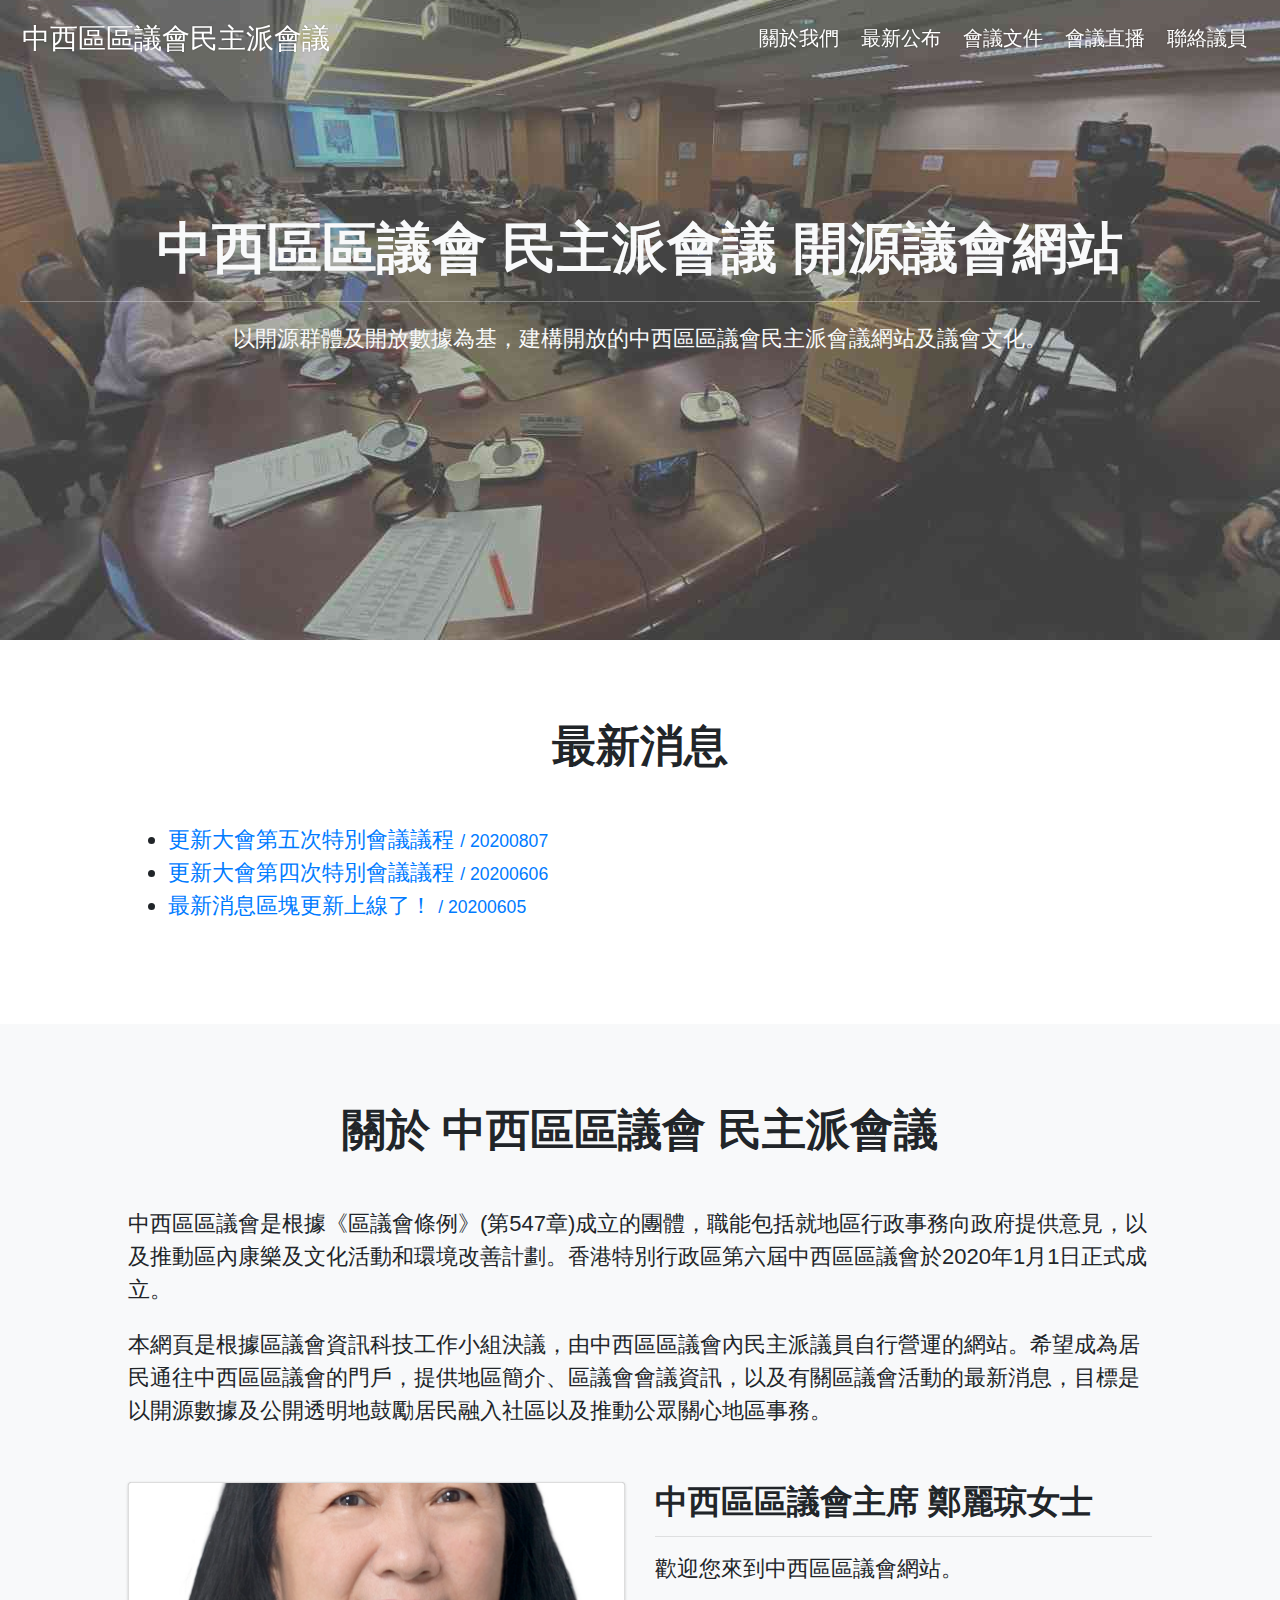
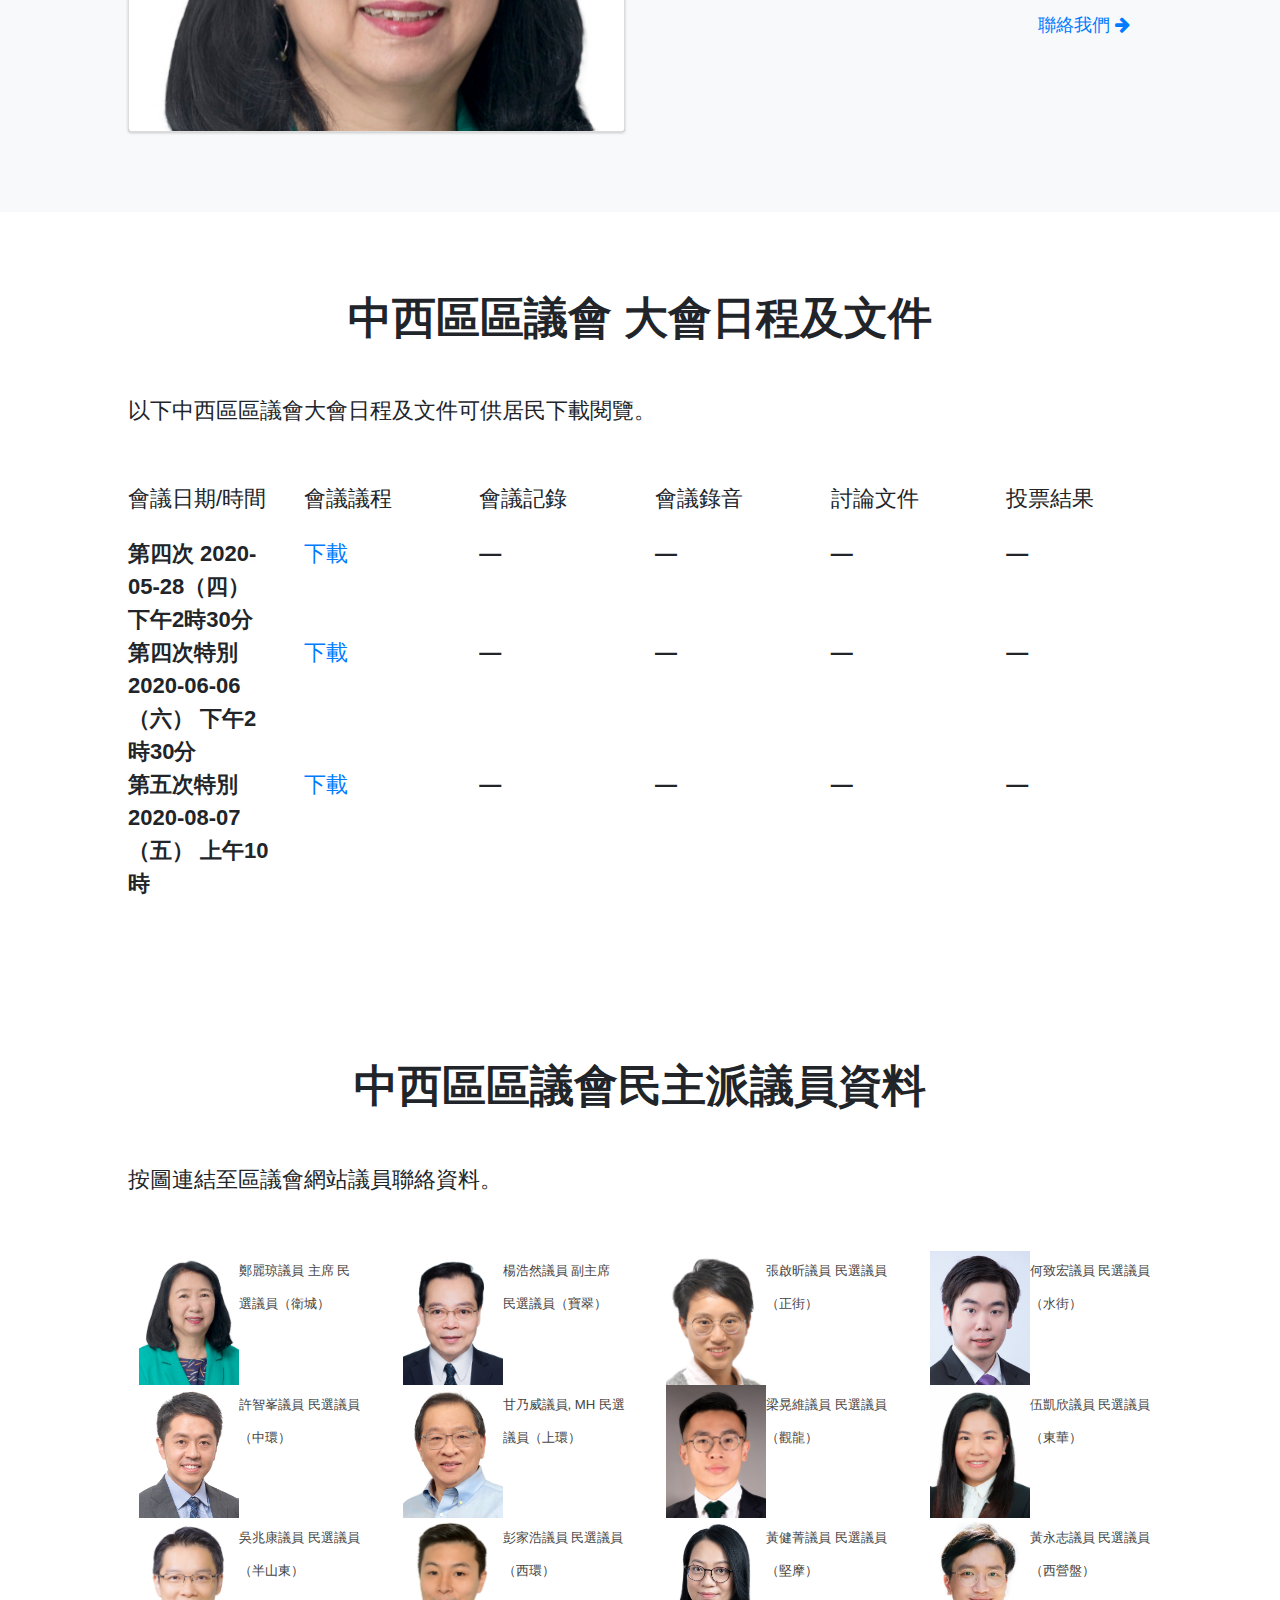
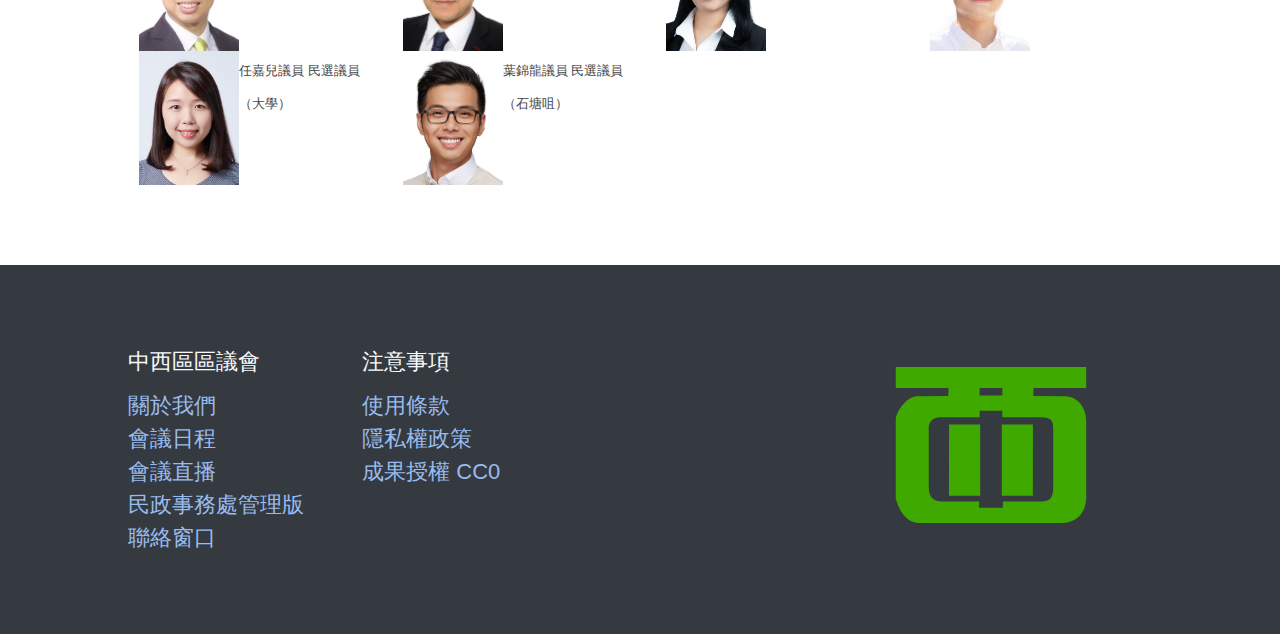
==== commit c203215a: "update jumbotron" ====
--- a/index.html
+++ b/index.html
@@ -1 +1 @@
-<!DOCTYPE html><html><head><meta property="og:locale" content="zh_TW"><meta property="og:title" content="中西區區議會 Central and Western District Council"><meta property="og:type" content="article"><meta property="og:url" content="https://cwdchk.org"><meta property="og:image" content="https://g0v.github.io/grants-landing-template/img/thumbnail.jpg"><meta property="og:image:type" content="image/jpg"><meta property="og:image:width" content="1084"><meta property="og:image:height" content="631"><meta property="og:description" content="中西區區議會門戶網站"><meta property="article:author" content="samyipstt"><meta property="article:section" content="Hong Kong"><meta name="viewport" content="width=device-width; initial-scale=1.0;"><meta charset="utf-8"><link rel="stylesheet" type="text/css" href="//maxcdn.bootstrapcdn.com/bootstrap/4.0.0-beta.2/css/bootstrap.min.css"><link rel="stylesheet" href="//maxcdn.bootstrapcdn.com/font-awesome/4.6.2/css/font-awesome.min.css"><link rel="stylesheet" type="text/css" href="index.css"></head><body><nav class="navbar navbar-expand-lg navbar-dark fixed-top"><a href="/" class="navbar-brand">中西區區議會民主派會議</a><button type="button" data-toggle="collapse" data-target="#navbarSupportedContent" class="navbar-toggler"><span class="navbar-toggler-icon"></span></button><div class="collapse navbar-collapse"><ul class="navbar-nav ml-auto"><li class="nav-item active"><a href="#about" class="nav-link">關於我們</a></li><li class="nav-item active"><a href="#news" class="nav-link">最新公布</a></li><li class="nav-item active"><a href="#meeting_g" class="nav-link">會議文件</a></li><li class="nav-item active"><a href="https://www.facebook.com/cwdclive/live" target="_blank" class="nav-link">會議直播</a></li><li class="nav-item active"><a href="#contact" class="nav-link">聯絡議員</a></li></ul></div></nav><div class="jumbotron text-light"><div class="text-center"><h1 class="mb-2">中西區區議會 開源議會網站</h1><div style="border-bottom:1px solid rgba(255,255,255,0.3);margin:20px"></div><p>以開源群體及開放數據為基，建構開放的中西區區議會網站及議會文化。</p><br></div></div><div class="section bg-white section-news"><div class="inner"><div class="text-center"><h2 id="news">最新消息</h2></div><ul><li><a href="/#meeting_g">更新大會第五次特別會議議程 <small>/ 20200807</small></a></li><li><a href="/#meeting_g">更新大會第四次特別會議議程 <small>/ 20200606</small></a></li><li><a href="/#news/">最新消息區塊更新上線了！ <small>/ 20200605</small></a></li></ul></div></div><div class="section section-why bg-light"><div class="inner"><div class="text-center"><h2 id="about">關於 中西區區議會 民主派會議</h2></div><p>中西區區議會是根據《區議會條例》(第547章)成立的團體，職能包括就地區行政事務向政府提供意見，以及推動區內康樂及文化活動和環境改善計劃。香港特別行政區第六屆中西區區議會於2020年1月1日正式成立。</p><p>本網頁是根據區議會資訊科技工作小組決議，由中西區區議會內民主派議員自行營運的網站。希望成為居民通往中西區區議會的門戶，提供地區簡介、區議會會議資訊，以及有關區議會活動的最新消息，目標是以開源數據及公開透明地鼓勵居民融入社區以及推動公眾關心地區事務。</p><br><div class="row"><div class="col"><div style="background:url(img/dcmember/2943.jpg) center center no-repeat #444;background-size:cover" class="media-preview"></div></div><div class="col"><h4>中西區區議會主席 鄭麗琼女士</h4><div class="sep light-dark gap-sm"></div><p>歡迎您來到中西區區議會網站。</p><div class="pull-right mr-3"><a href="#contact"><small>聯絡我們 <i class="fa fa-arrow-right"></i></small></a></div></div></div></div></div><div class="section section-trivia"><div class="inner"><div class="text-center"><h2 id="meeting_g">中西區區議會 大會日程及文件</h2></div><p>以下中西區區議會大會日程及文件可供居民下載閱覽。</p><br><div class="row"><div class="col-2"><p>會議日期/時間</p></div><div class="col-2"><p>會議議程</p></div><div class="col-2"><p>會議記錄</p></div><div class="col-2"><p>會議錄音</p></div><div class="col-2"><p>討論文件</p></div><div class="col-2"><p>投票結果</p></div></div><div class="row"><div class="col-2"><span class="name"><b>第四次 2020-05-28（四） 下午2時30分</b></span></div><div class="col-2"><span class="name"><a href="/meeting/GM/2020R04/agenda.odt">下載</a></span></div><div class="col-2"><span class="name"><b>—</b></span></div><div class="col-2"><span class="name"><b>—</b></span></div><div class="col-2"><span class="name"><b>—</b></span></div><div class="col-2"><span class="name"><b>—</b></span></div></div><div class="row"><div class="col-2"><span class="name"><b>第四次特別 2020-06-06（六） 下午2時30分</b></span></div><div class="col-2"><span class="name"><a href="/meeting/GM/2020S04/agenda.odt">下載</a></span></div><div class="col-2"><span class="name"><b>—</b></span></div><div class="col-2"><span class="name"><b>—</b></span></div><div class="col-2"><span class="name"><b>—</b></span></div><div class="col-2"><span class="name"><b>—</b></span></div></div><div class="row"><div class="col-2"><span class="name"><b>第五次特別 2020-08-07（五） 上午10時</b></span></div><div class="col-2"><span class="name"><a href="/meeting/GM/2020S05/agenda.odt">下載</a></span></div><div class="col-2"><span class="name"><b>—</b></span></div><div class="col-2"><span class="name"><b>—</b></span></div><div class="col-2"><span class="name"><b>—</b></span></div><div class="col-2"><span class="name"><b>—</b></span></div></div></div></div><div class="section section-trivia"><div class="inner"><div class="text-center"><h2 id="contact">中西區區議會民主派議員資料</h2></div><p>按圖連結至區議會網站議員聯絡資料。</p><br><div class="row"><div class="col-6 col-md-3"><div class="media"><i class="fa mr-2 mt-1"> </i><img src="img/dcmember/2943.jpg" style="width:100px" alt="鄭麗琼議員 主席 民選議員（衛城）"><div class="media-body"><a href="https://www.districtcouncils.gov.hk/central/tc_chi/members/info/dc_member_list_detail.php?member_id=2943" style="line-height:1.4em;font-size:0.6em;color:#444" target="_blank"> 鄭麗琼議員 主席 民選議員（衛城）</a></div></div></div><div class="col-6 col-md-3"><div class="media"><i class="fa mr-2 mt-1"> </i><img src="img/dcmember/2964.jpg" style="width:100px" alt="楊浩然議員 副主席 民選議員（寶翠）"><div class="media-body"><a href="https://www.districtcouncils.gov.hk/central/tc_chi/members/info/dc_member_list_detail.php?member_id=2964" style="line-height:1.4em;font-size:0.6em;color:#444" target="_blank"> 楊浩然議員 副主席 民選議員（寶翠）</a></div></div></div><div class="col-6 col-md-3"><div class="media"><i class="fa mr-2 mt-1"> </i><img src="img/dcmember/2957.jpg" style="width:100px" alt="張啟昕議員 民選議員（正街）"><div class="media-body"><a href="https://www.districtcouncils.gov.hk/central/tc_chi/members/info/dc_member_list_detail.php?member_id=2957" style="line-height:1.4em;font-size:0.6em;color:#444" target="_blank"> 張啟昕議員 民選議員（正街）</a></div></div></div><div class="col-6 col-md-3"><div class="media"><i class="fa mr-2 mt-1"> </i><img src="img/dcmember/2958.jpg" style="width:100px" alt="何致宏議員 民選議員（水街）"><div class="media-body"><a href="https://www.districtcouncils.gov.hk/central/tc_chi/members/info/dc_member_list_detail.php?member_id=2958" style="line-height:1.4em;font-size:0.6em;color:#444" target="_blank"> 何致宏議員 民選議員（水街）</a></div></div></div><div class="col-6 col-md-3"><div class="media"><i class="fa mr-2 mt-1"> </i><img src="img/dcmember/2945.jpg" style="width:100px" alt="許智峯議員 民選議員（中環）"><div class="media-body"><a href="https://www.districtcouncils.gov.hk/central/tc_chi/members/info/dc_member_list_detail.php?member_id=2945" style="line-height:1.4em;font-size:0.6em;color:#444" target="_blank"> 許智峯議員 民選議員（中環）</a></div></div></div><div class="col-6 col-md-3"><div class="media"><i class="fa mr-2 mt-1"> </i><img src="img/dcmember/2946.jpg" style="width:100px" alt=" 甘乃威議員, MH 民選議員（上環）"><div class="media-body"><a href="https://www.districtcouncils.gov.hk/central/tc_chi/members/info/dc_member_list_detail.php?member_id=2946" style="line-height:1.4em;font-size:0.6em;color:#444" target="_blank">  甘乃威議員, MH 民選議員（上環）</a></div></div></div><div class="col-6 col-md-3"><div class="media"><i class="fa mr-2 mt-1"> </i><img src="img/dcmember/2959.jpg" style="width:100px" alt="梁晃維議員 民選議員（觀龍）"><div class="media-body"><a href="https://www.districtcouncils.gov.hk/central/tc_chi/members/info/dc_member_list_detail.php?member_id=2959" style="line-height:1.4em;font-size:0.6em;color:#444" target="_blank"> 梁晃維議員 民選議員（觀龍）</a></div></div></div><div class="col-6 col-md-3"><div class="media"><i class="fa mr-2 mt-1"> </i><img src="img/dcmember/2956.jpg" style="width:100px" alt="伍凱欣議員 民選議員（東華）"><div class="media-body"><a href="https://www.districtcouncils.gov.hk/central/tc_chi/members/info/dc_member_list_detail.php?member_id=2956" style="line-height:1.4em;font-size:0.6em;color:#444" target="_blank"> 伍凱欣議員 民選議員（東華）</a></div></div></div><div class="col-6 col-md-3"><div class="media"><i class="fa mr-2 mt-1"> </i><img src="img/dcmember/2952.jpg" style="width:100px" alt="吳兆康議員 民選議員（半山東）"><div class="media-body"><a href="https://www.districtcouncils.gov.hk/central/tc_chi/members/info/dc_member_list_detail.php?member_id=2952" style="line-height:1.4em;font-size:0.6em;color:#444" target="_blank"> 吳兆康議員 民選議員（半山東）</a></div></div></div><div class="col-6 col-md-3"><div class="media"><i class="fa mr-2 mt-1"> </i><img src="img/dcmember/2960.jpg" style="width:100px" alt="彭家浩議員 民選議員（西環）"><div class="media-body"><a href="https://www.districtcouncils.gov.hk/central/tc_chi/members/info/dc_member_list_detail.php?member_id=2960" style="line-height:1.4em;font-size:0.6em;color:#444" target="_blank"> 彭家浩議員 民選議員（西環）</a></div></div></div><div class="col-6 col-md-3"><div class="media"><i class="fa mr-2 mt-1"> </i><img src="img/dcmember/2961.jpg" style="width:100px" alt="黃健菁議員 民選議員（堅摩）"><div class="media-body"><a href="https://www.districtcouncils.gov.hk/central/tc_chi/members/info/dc_member_list_detail.php?member_id=2961" style="line-height:1.4em;font-size:0.6em;color:#444" target="_blank"> 黃健菁議員 民選議員（堅摩）</a></div></div></div><div class="col-6 col-md-3"><div class="media"><i class="fa mr-2 mt-1"> </i><img src="img/dcmember/2962.jpg" style="width:100px" alt="黃永志議員 民選議員（西營盤）"><div class="media-body"><a href="https://www.districtcouncils.gov.hk/central/tc_chi/members/info/dc_member_list_detail.php?member_id=2962" style="line-height:1.4em;font-size:0.6em;color:#444" target="_blank"> 黃永志議員 民選議員（西營盤）</a></div></div></div><div class="col-6 col-md-3"><div class="media"><i class="fa mr-2 mt-1"> </i><img src="img/dcmember/2963.jpg" style="width:100px" alt="任嘉兒議員 民選議員（大學）"><div class="media-body"><a href="https://www.districtcouncils.gov.hk/central/tc_chi/members/info/dc_member_list_detail.php?member_id=2963" style="line-height:1.4em;font-size:0.6em;color:#444" target="_blank"> 任嘉兒議員 民選議員（大學）</a></div></div></div><div class="col-6 col-md-3"><div class="media"><i class="fa mr-2 mt-1"> </i><img src="img/dcmember/2965.jpg" style="width:100px" alt="葉錦龍議員 民選議員（石塘咀）"><div class="media-body"><a href="https://www.districtcouncils.gov.hk/central/tc_chi/members/info/dc_member_list_detail.php?member_id=2965" style="line-height:1.4em;font-size:0.6em;color:#444" target="_blank"> 葉錦龍議員 民選議員（石塘咀）</a></div></div></div></div></div></div><div class="section section-footer bg-dark text-light"><div class="inner"><div class="row"><div class="col-12 col-md-8"><div class="row"><div class="col-6 col-md-4"><label>中西區區議會</label><div class="item"><a href="#about">關於我們</a></div><div class="item"><a href="#meeting_g">會議日程</a></div><div class="item"><a href="https://www.facebook.com/cwdclive/live" target="_blank">會議直播</a></div><div class="item"><a href="https://www.districtcouncils.gov.hk/central/" target="_blank">民政事務處管理版</a></div><div class="item"><a href="#contact">聯絡窗口</a></div></div><div class="col-6 col-md-4"><label>注意事項</label><div class="item"><a href="#">使用條款</a></div><div class="item"><a href="#">隱私權政策</a></div><div class="item"><a href="#">成果授權 CC0</a></div></div></div></div><div class="col-12 col-md-4 text-center"><a href="/" target="_blank"><img src="img/cwdc.svg" style="width:200px" alt="CWDC"></a></div></div></div></div></body></html>+<!DOCTYPE html><html><head><meta property="og:locale" content="zh_TW"><meta property="og:title" content="中西區區議會 民主派會議 Democratic Caucus of Central and Western District Council"><meta property="og:type" content="article"><meta property="og:url" content="https://cwdchk.org"><meta property="og:image" content="https://g0v.github.io/grants-landing-template/img/thumbnail.jpg"><meta property="og:image:type" content="image/jpg"><meta property="og:image:width" content="1084"><meta property="og:image:height" content="631"><meta property="og:description" content="中西區區議會 民主派會議 門戶網站"><meta property="article:author" content="samyipstt"><meta property="article:section" content="Hong Kong"><meta name="viewport" content="width=device-width; initial-scale=1.0;"><meta charset="utf-8"><link rel="stylesheet" type="text/css" href="//maxcdn.bootstrapcdn.com/bootstrap/4.0.0-beta.2/css/bootstrap.min.css"><link rel="stylesheet" href="//maxcdn.bootstrapcdn.com/font-awesome/4.6.2/css/font-awesome.min.css"><link rel="stylesheet" type="text/css" href="index.css"></head><body><nav class="navbar navbar-expand-lg navbar-dark fixed-top"><a href="/" class="navbar-brand">中西區區議會民主派會議</a><button type="button" data-toggle="collapse" data-target="#navbarSupportedContent" class="navbar-toggler"><span class="navbar-toggler-icon"></span></button><div class="collapse navbar-collapse"><ul class="navbar-nav ml-auto"><li class="nav-item active"><a href="#about" class="nav-link">關於我們</a></li><li class="nav-item active"><a href="#news" class="nav-link">最新公布</a></li><li class="nav-item active"><a href="#meeting_g" class="nav-link">會議文件</a></li><li class="nav-item active"><a href="https://www.facebook.com/cwdclive/live" target="_blank" class="nav-link">會議直播</a></li><li class="nav-item active"><a href="#contact" class="nav-link">聯絡議員</a></li></ul></div></nav><div class="jumbotron text-light"><div class="text-center"><h1 class="mb-2">中西區區議會 民主派會議 開源議會網站</h1><div style="border-bottom:1px solid rgba(255,255,255,0.3);margin:20px"></div><p>以開源群體及開放數據為基，建構開放的中西區區議會民主派會議網站及議會文化。</p><br></div></div><div class="section bg-white section-news"><div class="inner"><div class="text-center"><h2 id="news">最新消息</h2></div><ul><li><a href="/#meeting_g">更新大會第五次特別會議議程 <small>/ 20200807</small></a></li><li><a href="/#meeting_g">更新大會第四次特別會議議程 <small>/ 20200606</small></a></li><li><a href="/#news/">最新消息區塊更新上線了！ <small>/ 20200605</small></a></li></ul></div></div><div class="section section-why bg-light"><div class="inner"><div class="text-center"><h2 id="about">關於 中西區區議會 民主派會議</h2></div><p>中西區區議會是根據《區議會條例》(第547章)成立的團體，職能包括就地區行政事務向政府提供意見，以及推動區內康樂及文化活動和環境改善計劃。香港特別行政區第六屆中西區區議會於2020年1月1日正式成立。</p><p>本網頁是根據區議會資訊科技工作小組決議，由中西區區議會內民主派議員自行營運的網站。希望成為居民通往中西區區議會的門戶，提供地區簡介、區議會會議資訊，以及有關區議會活動的最新消息，目標是以開源數據及公開透明地鼓勵居民融入社區以及推動公眾關心地區事務。</p><br><div class="row"><div class="col"><div style="background:url(img/dcmember/2943.jpg) center center no-repeat #444;background-size:cover" class="media-preview"></div></div><div class="col"><h4>中西區區議會主席 鄭麗琼女士</h4><div class="sep light-dark gap-sm"></div><p>歡迎您來到中西區區議會網站。</p><div class="pull-right mr-3"><a href="#contact"><small>聯絡我們 <i class="fa fa-arrow-right"></i></small></a></div></div></div></div></div><div class="section section-trivia"><div class="inner"><div class="text-center"><h2 id="meeting_g">中西區區議會 大會日程及文件</h2></div><p>以下中西區區議會大會日程及文件可供居民下載閱覽。</p><br><div class="row"><div class="col-2"><p>會議日期/時間</p></div><div class="col-2"><p>會議議程</p></div><div class="col-2"><p>會議記錄</p></div><div class="col-2"><p>會議錄音</p></div><div class="col-2"><p>討論文件</p></div><div class="col-2"><p>投票結果</p></div></div><div class="row"><div class="col-2"><span class="name"><b>第四次 2020-05-28（四） 下午2時30分</b></span></div><div class="col-2"><span class="name"><a href="/meeting/GM/2020R04/agenda.odt">下載</a></span></div><div class="col-2"><span class="name"><b>—</b></span></div><div class="col-2"><span class="name"><b>—</b></span></div><div class="col-2"><span class="name"><b>—</b></span></div><div class="col-2"><span class="name"><b>—</b></span></div></div><div class="row"><div class="col-2"><span class="name"><b>第四次特別 2020-06-06（六） 下午2時30分</b></span></div><div class="col-2"><span class="name"><a href="/meeting/GM/2020S04/agenda.odt">下載</a></span></div><div class="col-2"><span class="name"><b>—</b></span></div><div class="col-2"><span class="name"><b>—</b></span></div><div class="col-2"><span class="name"><b>—</b></span></div><div class="col-2"><span class="name"><b>—</b></span></div></div><div class="row"><div class="col-2"><span class="name"><b>第五次特別 2020-08-07（五） 上午10時</b></span></div><div class="col-2"><span class="name"><a href="/meeting/GM/2020S05/agenda.odt">下載</a></span></div><div class="col-2"><span class="name"><b>—</b></span></div><div class="col-2"><span class="name"><b>—</b></span></div><div class="col-2"><span class="name"><b>—</b></span></div><div class="col-2"><span class="name"><b>—</b></span></div></div></div></div><div class="section section-trivia"><div class="inner"><div class="text-center"><h2 id="contact">中西區區議會民主派議員資料</h2></div><p>按圖連結至區議會網站議員聯絡資料。</p><br><div class="row"><div class="col-6 col-md-3"><div class="media"><i class="fa mr-2 mt-1"> </i><img src="img/dcmember/2943.jpg" style="width:100px" alt="鄭麗琼議員 主席 民選議員（衛城）"><div class="media-body"><a href="https://www.districtcouncils.gov.hk/central/tc_chi/members/info/dc_member_list_detail.php?member_id=2943" style="line-height:1.4em;font-size:0.6em;color:#444" target="_blank"> 鄭麗琼議員 主席 民選議員（衛城）</a></div></div></div><div class="col-6 col-md-3"><div class="media"><i class="fa mr-2 mt-1"> </i><img src="img/dcmember/2964.jpg" style="width:100px" alt="楊浩然議員 副主席 民選議員（寶翠）"><div class="media-body"><a href="https://www.districtcouncils.gov.hk/central/tc_chi/members/info/dc_member_list_detail.php?member_id=2964" style="line-height:1.4em;font-size:0.6em;color:#444" target="_blank"> 楊浩然議員 副主席 民選議員（寶翠）</a></div></div></div><div class="col-6 col-md-3"><div class="media"><i class="fa mr-2 mt-1"> </i><img src="img/dcmember/2957.jpg" style="width:100px" alt="張啟昕議員 民選議員（正街）"><div class="media-body"><a href="https://www.districtcouncils.gov.hk/central/tc_chi/members/info/dc_member_list_detail.php?member_id=2957" style="line-height:1.4em;font-size:0.6em;color:#444" target="_blank"> 張啟昕議員 民選議員（正街）</a></div></div></div><div class="col-6 col-md-3"><div class="media"><i class="fa mr-2 mt-1"> </i><img src="img/dcmember/2958.jpg" style="width:100px" alt="何致宏議員 民選議員（水街）"><div class="media-body"><a href="https://www.districtcouncils.gov.hk/central/tc_chi/members/info/dc_member_list_detail.php?member_id=2958" style="line-height:1.4em;font-size:0.6em;color:#444" target="_blank"> 何致宏議員 民選議員（水街）</a></div></div></div><div class="col-6 col-md-3"><div class="media"><i class="fa mr-2 mt-1"> </i><img src="img/dcmember/2945.jpg" style="width:100px" alt="許智峯議員 民選議員（中環）"><div class="media-body"><a href="https://www.districtcouncils.gov.hk/central/tc_chi/members/info/dc_member_list_detail.php?member_id=2945" style="line-height:1.4em;font-size:0.6em;color:#444" target="_blank"> 許智峯議員 民選議員（中環）</a></div></div></div><div class="col-6 col-md-3"><div class="media"><i class="fa mr-2 mt-1"> </i><img src="img/dcmember/2946.jpg" style="width:100px" alt=" 甘乃威議員, MH 民選議員（上環）"><div class="media-body"><a href="https://www.districtcouncils.gov.hk/central/tc_chi/members/info/dc_member_list_detail.php?member_id=2946" style="line-height:1.4em;font-size:0.6em;color:#444" target="_blank">  甘乃威議員, MH 民選議員（上環）</a></div></div></div><div class="col-6 col-md-3"><div class="media"><i class="fa mr-2 mt-1"> </i><img src="img/dcmember/2959.jpg" style="width:100px" alt="梁晃維議員 民選議員（觀龍）"><div class="media-body"><a href="https://www.districtcouncils.gov.hk/central/tc_chi/members/info/dc_member_list_detail.php?member_id=2959" style="line-height:1.4em;font-size:0.6em;color:#444" target="_blank"> 梁晃維議員 民選議員（觀龍）</a></div></div></div><div class="col-6 col-md-3"><div class="media"><i class="fa mr-2 mt-1"> </i><img src="img/dcmember/2956.jpg" style="width:100px" alt="伍凱欣議員 民選議員（東華）"><div class="media-body"><a href="https://www.districtcouncils.gov.hk/central/tc_chi/members/info/dc_member_list_detail.php?member_id=2956" style="line-height:1.4em;font-size:0.6em;color:#444" target="_blank"> 伍凱欣議員 民選議員（東華）</a></div></div></div><div class="col-6 col-md-3"><div class="media"><i class="fa mr-2 mt-1"> </i><img src="img/dcmember/2952.jpg" style="width:100px" alt="吳兆康議員 民選議員（半山東）"><div class="media-body"><a href="https://www.districtcouncils.gov.hk/central/tc_chi/members/info/dc_member_list_detail.php?member_id=2952" style="line-height:1.4em;font-size:0.6em;color:#444" target="_blank"> 吳兆康議員 民選議員（半山東）</a></div></div></div><div class="col-6 col-md-3"><div class="media"><i class="fa mr-2 mt-1"> </i><img src="img/dcmember/2960.jpg" style="width:100px" alt="彭家浩議員 民選議員（西環）"><div class="media-body"><a href="https://www.districtcouncils.gov.hk/central/tc_chi/members/info/dc_member_list_detail.php?member_id=2960" style="line-height:1.4em;font-size:0.6em;color:#444" target="_blank"> 彭家浩議員 民選議員（西環）</a></div></div></div><div class="col-6 col-md-3"><div class="media"><i class="fa mr-2 mt-1"> </i><img src="img/dcmember/2961.jpg" style="width:100px" alt="黃健菁議員 民選議員（堅摩）"><div class="media-body"><a href="https://www.districtcouncils.gov.hk/central/tc_chi/members/info/dc_member_list_detail.php?member_id=2961" style="line-height:1.4em;font-size:0.6em;color:#444" target="_blank"> 黃健菁議員 民選議員（堅摩）</a></div></div></div><div class="col-6 col-md-3"><div class="media"><i class="fa mr-2 mt-1"> </i><img src="img/dcmember/2962.jpg" style="width:100px" alt="黃永志議員 民選議員（西營盤）"><div class="media-body"><a href="https://www.districtcouncils.gov.hk/central/tc_chi/members/info/dc_member_list_detail.php?member_id=2962" style="line-height:1.4em;font-size:0.6em;color:#444" target="_blank"> 黃永志議員 民選議員（西營盤）</a></div></div></div><div class="col-6 col-md-3"><div class="media"><i class="fa mr-2 mt-1"> </i><img src="img/dcmember/2963.jpg" style="width:100px" alt="任嘉兒議員 民選議員（大學）"><div class="media-body"><a href="https://www.districtcouncils.gov.hk/central/tc_chi/members/info/dc_member_list_detail.php?member_id=2963" style="line-height:1.4em;font-size:0.6em;color:#444" target="_blank"> 任嘉兒議員 民選議員（大學）</a></div></div></div><div class="col-6 col-md-3"><div class="media"><i class="fa mr-2 mt-1"> </i><img src="img/dcmember/2965.jpg" style="width:100px" alt="葉錦龍議員 民選議員（石塘咀）"><div class="media-body"><a href="https://www.districtcouncils.gov.hk/central/tc_chi/members/info/dc_member_list_detail.php?member_id=2965" style="line-height:1.4em;font-size:0.6em;color:#444" target="_blank"> 葉錦龍議員 民選議員（石塘咀）</a></div></div></div></div></div></div><div class="section section-footer bg-dark text-light"><div class="inner"><div class="row"><div class="col-12 col-md-8"><div class="row"><div class="col-6 col-md-4"><label>中西區區議會</label><div class="item"><a href="#about">關於我們</a></div><div class="item"><a href="#meeting_g">會議日程</a></div><div class="item"><a href="https://www.facebook.com/cwdclive/live" target="_blank">會議直播</a></div><div class="item"><a href="https://www.districtcouncils.gov.hk/central/" target="_blank">民政事務處管理版</a></div><div class="item"><a href="#contact">聯絡窗口</a></div></div><div class="col-6 col-md-4"><label>注意事項</label><div class="item"><a href="#">使用條款</a></div><div class="item"><a href="#">隱私權政策</a></div><div class="item"><a href="#">成果授權 CC0</a></div></div></div></div><div class="col-12 col-md-4 text-center"><a href="/" target="_blank"><img src="img/cwdc.svg" style="width:200px" alt="CWDC"></a></div></div></div></div></body></html>